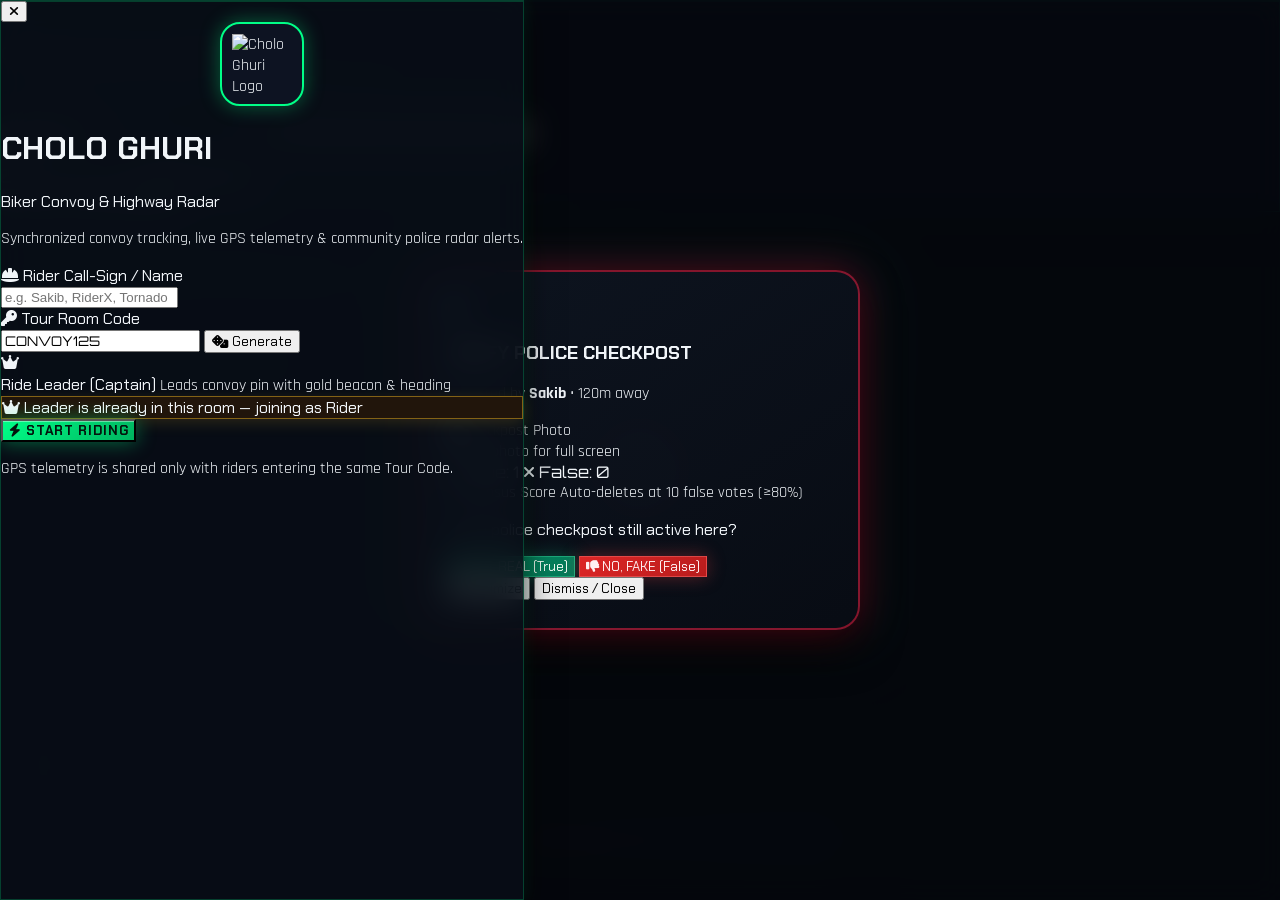
==== index.html @ 36a4e073 "Add files via upload" ====
<!DOCTYPE html>
<html lang="en">
<head>
  <meta charset="UTF-8">
  <meta name="viewport" content="width=device-width, initial-scale=1.0, maximum-scale=1.0, user-scalable=no, viewport-fit=cover">
  <meta name="theme-color" content="#070a0f">
  <meta name="description" content="Cholo Ghuri - Mobile-first biker group tour convoy and real-time highway police radar web application.">
  <title>CHOLO GHURI - Biker Convoy & Highway Radar</title>

  <!-- Tailwind CSS CDN -->
  <script src="https://cdn.tailwindcss.com"></script>
  <script>
    tailwind.config = {
      darkMode: 'class',
      theme: {
        extend: {
          colors: {
            'cyber-dark': '#070a0f',
            'cyber-card': 'rgba(11, 17, 27, 0.85)',
            'neon-green': '#00ff87',
            'neon-orange': '#ff7700',
            'police-blue': '#0077ff',
            'police-red': '#ff1e42'
          },
          fontFamily: {
            hud: ['Orbitron', 'monospace'],
            cyber: ['Chakra Petch', 'Rajdhani', 'sans-serif'],
            sans: ['Rajdhani', 'Inter', 'sans-serif']
          }
        }
      }
    }
  </script>

  <!-- FontAwesome 6 CDN -->
  <link rel="stylesheet" href="https://cdnjs.cloudflare.com/ajax/libs/font-awesome/6.5.1/css/all.min.css" integrity="sha512-DTOQO9RWCH3ppGqcWaEA1BIZOC6xxalwEsw9c2QQeAIftl+Vegovlnee1c9QX4TctnWMn13TZye+giMm8e2LwA==" crossorigin="anonymous" referrerpolicy="no-referrer" />

  <!-- Leaflet CSS -->
  <link rel="stylesheet" href="https://unpkg.com/leaflet@1.9.4/dist/leaflet.css" integrity="sha256-p4NxAoJBhIIN+hmNHrzRCf9tD/miZyoHS5obTRR9BMY=" crossorigin="" />

  <!-- Custom CSS -->
  <link rel="stylesheet" href="style.css">

  <!-- Instant Modal & Drawer Trigger Script (Available immediately upon HTML parse) -->
  <script>
    window.openJoinModal = function() {
      var modal = document.getElementById("onboardingModal");
      if (modal) {
        modal.classList.remove("hidden", "opacity-0", "pointer-events-none");
        modal.style.removeProperty("display");
        modal.style.removeProperty("opacity");
        modal.style.removeProperty("pointer-events");
        modal.style.display = "flex";
        modal.style.zIndex = "99999";
        modal.style.opacity = "1";
        modal.style.pointerEvents = "auto";
      }
      var roomCodeInput = document.getElementById("roomCodeInput");
      if (roomCodeInput && roomCodeInput.value && typeof window.checkRoomLeaderStatus === "function") {
        window.checkRoomLeaderStatus(roomCodeInput.value);
      }
    };
    window.closeJoinModal = function() {
      var modal = document.getElementById("onboardingModal");
      if (modal) {
        modal.classList.add("hidden", "opacity-0", "pointer-events-none");
        if (typeof modal.style.removeProperty === "function") {
          modal.style.removeProperty("display");
          modal.style.removeProperty("opacity");
          modal.style.removeProperty("pointer-events");
        }
        modal.style.display = "none";
        modal.style.opacity = "0";
        modal.style.pointerEvents = "none";
        modal.style.visibility = "hidden";
        modal.setAttribute("aria-hidden", "true");
      }
    };
    window.submitOnboarding = function(event) {
      if (event) {
        if (typeof event.preventDefault === "function") event.preventDefault();
        if (typeof event.stopPropagation === "function") event.stopPropagation();
      }
      var riderNameInput = document.getElementById("riderNameInput");
      var roomCodeInput = document.getElementById("roomCodeInput");
      var isLeaderCheckbox = document.getElementById("isLeaderCheckbox");

      var name = riderNameInput ? riderNameInput.value.trim() : "";
      if (!name) {
        name = "Rider_" + Math.floor(100 + Math.random() * 900);
        if (riderNameInput) riderNameInput.value = name;
      }
      var code = roomCodeInput ? roomCodeInput.value.trim().toUpperCase() : "";
      if (!code || code === "----") {
        code = "DHAKA" + Math.floor(100 + Math.random() * 900);
        if (roomCodeInput) roomCodeInput.value = code;
      }
      var isLeader = isLeaderCheckbox ? Boolean(isLeaderCheckbox.checked) : false;

      try {
        var session = {
          riderId: "rider_" + Date.now(),
          riderName: name,
          roomCode: code,
          isLeader: isLeader
        };
        sessionStorage.setItem("cholo_ghuri_session", JSON.stringify(session));
      } catch (e) {}

      window.closeJoinModal();

      var activeRoomCode = document.getElementById("activeRoomCode");
      if (activeRoomCode) activeRoomCode.textContent = code;

      if (typeof window.map !== "undefined" && window.map) {
        window.map.invalidateSize();
      }
    };
    window.closeSimDevPanel = function(e) {
      if (e && e.stopPropagation) e.stopPropagation();
    };

    window.toggleSimDevPanel = function(e) {
      if (e && e.stopPropagation) e.stopPropagation();
    };

    window.openGroupDrawer = function() {
      try {
        var drawer = document.getElementById("convoyDrawer") || 
                     document.getElementById("groupDrawer") || 
                     document.getElementById("ridersDrawer");
        if (!drawer) return;
        drawer.classList.remove("hidden", "-translate-x-full", "pointer-events-none");
        drawer.classList.add("translate-x-0", "open");
        drawer.style.display = "flex";
        drawer.style.transform = "translateX(0%)";
        drawer.style.zIndex = "99999";
        drawer.style.opacity = "1";
        drawer.style.pointerEvents = "auto";

        var backdrop = document.getElementById("drawerBackdrop");
        if (backdrop) {
          backdrop.classList.remove("hidden", "pointer-events-none");
          backdrop.classList.add("active", "open");
          backdrop.style.setProperty("display", "block", "important");
          backdrop.style.setProperty("opacity", "1", "important");
          backdrop.style.setProperty("pointer-events", "auto", "important");
        }
        if (typeof evaluateConvoyDistances === "function") evaluateConvoyDistances();
      } catch (e) {
        console.warn("openGroupDrawer notice:", e);
      }
    };

    window.closeGroupDrawer = function() {
      try {
        var drawer = document.getElementById("convoyDrawer") || 
                     document.getElementById("groupDrawer") || 
                     document.getElementById("ridersDrawer");
        if (drawer) {
          drawer.classList.remove("translate-x-0", "open");
          drawer.classList.add("hidden", "-translate-x-full", "pointer-events-none");
          drawer.style.display = "none";
          drawer.style.transform = "translateX(-100%)";
          drawer.style.pointerEvents = "none";
        }
        var backdrop = document.getElementById("drawerBackdrop");
        if (backdrop) {
          backdrop.classList.remove("active", "open");
          backdrop.classList.add("hidden", "pointer-events-none");
          backdrop.style.setProperty("display", "none", "important");
          backdrop.style.setProperty("opacity", "0", "important");
          backdrop.style.setProperty("pointer-events", "none", "important");
        }
      } catch (e) {
        console.warn("closeGroupDrawer notice:", e);
      }
    };

    window.toggleGroupDrawer = function(forceOpen) {
      try {
        var now = Date.now();
        var lastToggle = window._lastGroupDrawerToggleMs || 0;
        if (forceOpen === undefined && (now - lastToggle) < 250) {
          return;
        }
        window._lastGroupDrawerToggleMs = now;

        var drawer = document.getElementById("convoyDrawer") || 
                     document.getElementById("groupDrawer") || 
                     document.getElementById("ridersDrawer");
        if (!drawer) return;

        if (forceOpen === true) {
          window.openGroupDrawer();
          return;
        }
        if (forceOpen === false) {
          window.closeGroupDrawer();
          return;
        }

        // Drawer toggle logic conforming to exact requirements
        drawer.classList.remove("hidden", "-translate-x-full", "pointer-events-none");
        drawer.style.display = "flex";
        drawer.style.transform = "translateX(0%)";
        drawer.style.zIndex = "99999";
        drawer.style.opacity = "1";
        drawer.style.pointerEvents = "auto";
        var isNowOpen = drawer.classList.toggle("translate-x-0");

        if (isNowOpen) {
          drawer.classList.add("open");
          var backdrop = document.getElementById("drawerBackdrop");
          if (backdrop) {
            backdrop.classList.remove("hidden", "pointer-events-none");
            backdrop.classList.add("active", "open");
            backdrop.style.setProperty("display", "block", "important");
            backdrop.style.setProperty("opacity", "1", "important");
            backdrop.style.setProperty("pointer-events", "auto", "important");
          }
          if (typeof evaluateConvoyDistances === "function") evaluateConvoyDistances();
        } else {
          window.closeGroupDrawer();
        }
      } catch (e) {
        console.warn("toggleGroupDrawer notice:", e);
      }
    };
    window.toggleRidersDrawer = window.toggleGroupDrawer;

    // Universal Touch & Click Event Binding for mobile phones and desktop
    function setupGroupButtonTriggers() {
      var groupBtns = document.querySelectorAll('#topRidersCountBtn, .group-trigger-btn');
      groupBtns.forEach(function(btn) {
        if (!btn) return;
        btn.style.pointerEvents = 'auto';
        btn.addEventListener('click', function(e) {
          e.stopPropagation();
          if (typeof window.toggleGroupDrawer === 'function') window.toggleGroupDrawer();
        });
        btn.addEventListener('touchend', function(e) {
          e.stopPropagation();
          e.preventDefault();
          if (typeof window.toggleGroupDrawer === 'function') window.toggleGroupDrawer();
        }, { passive: false });
      });
    }

    if (document.readyState === 'loading') {
      document.addEventListener('DOMContentLoaded', setupGroupButtonTriggers);
    } else {
      setupGroupButtonTriggers();
    }
  </script>
</head>
<body class="bg-cyber-dark text-slate-100 flex flex-col h-screen w-screen overflow-hidden select-none">

  <!-- ==================== LEAFLET MAP CONTAINER ==================== -->
  <div id="map" style="position: fixed; top: 0; left: 0; width: 100vw; height: 100vh; z-index: 1;" class="fixed inset-0 z-[1] w-screen h-screen"></div>

  <!-- ==================== FLOATING MINIMIZED ALERT DOCK ==================== -->
  <div id="miniAlertDock" class="mini-alert-dock" aria-label="Active floating alerts"></div>


  <!-- ==================== TOP FLOATING HUD BAR ==================== -->
  <header class="hud-top-bar fixed top-0 left-0 right-0 z-[10000] p-1.5 sm:p-3 pointer-events-none w-full max-w-full overflow-x-hidden" style="pointer-events: none !important; z-index: 10000 !important;">
    <div class="hud-top-container max-w-7xl mx-auto flex flex-col gap-1.5 sm:gap-2.5 w-full pointer-events-none" style="pointer-events: none !important;">
      
      <!-- Row 1: Left (Brand, Room, Join, Share, Sync Dot) & Right (Speed Limit & Speedometer) -->
      <div class="hud-row-1 flex items-center justify-between gap-1.5 sm:gap-3 w-full pointer-events-auto" style="pointer-events: auto !important; position: relative; z-index: 10005;">
        
        <!-- Left: Logo Badge, Room Code, Join Button, Share, DB Sync Dot -->
        <div class="glass-panel-neon rounded-xl sm:rounded-2xl p-1.5 sm:px-3 sm:py-2 flex items-center gap-1.5 sm:gap-2.5 pointer-events-auto shadow-2xl flex-shrink min-w-0">
          <div class="w-7 h-7 sm:w-9 sm:h-9 rounded-lg sm:rounded-xl bg-slate-900 border border-[#00ff87] flex items-center justify-center shadow-[0_0_12px_rgba(0,255,135,0.35)] flex-shrink-0 overflow-hidden p-0.5" title="Cholo Ghuri">
            <img src="logo.png" alt="Cholo Ghuri" class="w-full h-full object-contain block" />
          </div>
          <div class="flex flex-col min-w-0">
            <div class="flex items-center gap-1">
              <span class="font-cyber font-bold tracking-wider text-[11px] sm:text-sm text-slate-100 truncate">CHOLO GHURI</span>
              <span id="captainBadge" class="hidden px-1 py-0.2 text-[8px] sm:text-[9px] font-bold rounded bg-amber-500/20 text-amber-300 border border-amber-500/40 whitespace-nowrap">
                <i class="fa-solid fa-crown text-[7px] mr-0.5"></i>CAPTAIN
              </span>
            </div>
            <div class="flex items-center gap-1 sm:gap-1.5 text-[10px] sm:text-xs">
              <button id="roomCodeBadgeBtn" title="Click to copy tour room code" class="font-hud font-bold text-neon-green tracking-wider hover:underline flex items-center gap-0.5 cursor-pointer">
                <span id="activeRoomCode">----</span>
                <i class="fa-regular fa-copy text-[8px] sm:text-[9px] text-slate-400"></i>
              </button>
              <button id="topJoinRoomBtn" onclick="window.openJoinModal()" title="Join Convoy or Change Room" class="px-1.5 sm:px-2 py-0.5 rounded bg-emerald-500/20 hover:bg-emerald-500/40 text-neon-green border border-emerald-500/60 text-[9px] sm:text-[11px] font-cyber font-bold tracking-wider uppercase transition-all flex items-center gap-0.5 cursor-pointer pointer-events-auto whitespace-nowrap">
                <i class="fa-solid fa-plus text-[8px]"></i>
                <span>JOIN</span>
              </button>
              <button id="topShareRoomBtn" onclick="window.copyInviteLink && window.copyInviteLink()" title="Copy Tour Invite Link" class="px-1.5 py-0.5 rounded bg-slate-800 hover:bg-slate-700 text-cyan-400 border border-slate-600 hover:border-cyan-400 text-[9px] sm:text-[10px] font-cyber font-bold flex items-center gap-1 cursor-pointer pointer-events-auto transition-colors whitespace-nowrap">
                <i class="fa-solid fa-share-nodes text-[8px]"></i>
                <span class="hidden sm:inline">INVITE</span>
              </button>
              <!-- DB Sync Status Dot -->
              <span id="dbSyncStatusWrapper" class="flex items-center gap-1 pl-0.5" title="DB Sync: Connected">
                <span id="dbSyncDot" class="w-2 h-2 rounded-full bg-emerald-400 shadow-[0_0_8px_rgba(0,255,136,0.85)] transition-all duration-300"></span>
              </span>
            </div>
          </div>
        </div>

        <!-- Right: Traffic Speed Limit Sign, Digital Speedometer & Top-Right Group Badge -->
        <div class="flex items-center gap-1.5 sm:gap-2.5">
          <div class="glass-panel rounded-xl sm:rounded-2xl p-1 sm:px-3 sm:py-1.5 flex items-center gap-1.5 sm:gap-3 pointer-events-auto border border-slate-700/60 shadow-2xl flex-shrink-0">
            <!-- Circular Traffic Speed Limit Sign -->
            <div class="flex flex-col items-center">
              <div id="speedLimitSign" class="speed-limit-sign" title="Highway Speed Limit">
                <span id="speedLimitVal" class="speed-limit-number">80</span>
                <span class="speed-limit-unit">LIMIT</span>
              </div>
            </div>

            <!-- Digital Speedometer -->
            <div class="flex flex-col items-end pr-0.5 sm:pr-1">
              <div class="flex items-baseline gap-0.5">
                <span id="liveSpeedDisplay" class="font-hud font-black text-xl sm:text-3xl text-neon-green speedo-glow leading-none">00</span>
                <span class="font-cyber font-bold text-[8px] sm:text-xs text-slate-400">KM/H</span>
              </div>
              <span id="speedStatusLabel" class="text-[8px] sm:text-[9px] font-semibold text-emerald-400 uppercase tracking-wider">Cruising</span>
            </div>
          </div>

          <!-- Top-Right Group Badge Button (Removed/Hidden to avoid duplicates) -->
          <button id="topRightGroupBtn" class="hidden" style="display: none !important; pointer-events: none !important;" aria-hidden="true" tabindex="-1">
            <span id="topRightRidersCount">1</span>
          </button>
        </div>

      </div>

      <!-- Row 2: Full-width slim bar showing Current Road Name badge and GROUP (X) riders button side by side -->
      <div class="hud-row-2 flex items-center justify-between gap-1.5 sm:gap-3 w-full pointer-events-auto" style="pointer-events: auto !important; position: relative; z-index: 10005;">
        <!-- Current Road Name Banner (clean flex layout, no pills inside) -->
        <div id="currentRoadBanner" class="glass-panel road-banner-glow rounded-xl sm:rounded-2xl px-2.5 py-1.5 sm:px-4 sm:py-2 flex items-center gap-2 sm:gap-3 border border-emerald-500/20 shadow-2xl flex-1 min-w-0">
          <div class="w-6 h-6 sm:w-7 sm:h-7 rounded-lg bg-emerald-500/10 border border-emerald-500/30 flex items-center justify-center text-neon-green flex-shrink-0">
            <i id="compassIcon" class="fa-solid fa-location-arrow text-[10px] sm:text-xs transition-transform duration-300"></i>
          </div>
          <div class="flex flex-col min-w-0 text-left flex-1">
            <span class="text-[7.5px] sm:text-[8.5px] uppercase tracking-widest text-emerald-400/80 font-bold leading-tight">CURRENT ROAD</span>
            <div id="currentRoadName" class="hud-road-text font-cyber font-bold text-xs sm:text-sm text-slate-100 truncate" title="Dhaka - Mawa Expressway (N8)">
              Dhaka - Mawa Expressway (N8)
            </div>
          </div>
        </div>

        <!-- Tour Planner Button -->
        <button id="openTourPlannerBtn" onclick="window.openTourPlanner && window.openTourPlanner()" title="Group Tour & Multi-Stop Waypoint Planner" class="glass-panel-neon hover:border-cyan-400 active:scale-95 rounded-xl sm:rounded-2xl px-2.5 py-1.5 sm:px-3.5 sm:py-2 flex items-center gap-1.5 border border-cyan-500/40 text-slate-200 transition-all shadow-2xl cursor-pointer pointer-events-auto flex-shrink-0 whitespace-nowrap" style="pointer-events: auto !important; position: relative; z-index: 10010; touch-action: manipulation;">
          <span class="text-xs sm:text-sm">🗺️</span>
          <span class="font-cyber font-bold text-[10px] sm:text-xs uppercase tracking-wider text-cyan-300">TOUR</span>
          <span id="activeTourIndicatorDot" class="hidden w-2 h-2 rounded-full bg-cyan-400 animate-pulse"></span>
        </button>

        <!-- Group (X) Riders Drawer Button -->
        <button id="topRidersCountBtn" onclick="window.toggleGroupDrawer && window.toggleGroupDrawer()" title="View Group Riders List & Distances" class="group-trigger-btn glass-panel-neon hover:border-emerald-400 active:scale-95 rounded-xl sm:rounded-2xl px-2.5 py-1.5 sm:px-4 sm:py-2 flex items-center gap-1.5 border border-emerald-500/40 text-slate-200 transition-all shadow-2xl cursor-pointer pointer-events-auto flex-shrink-0 whitespace-nowrap" style="pointer-events: auto !important; position: relative; z-index: 10010; touch-action: manipulation;">
          <span class="radar-beacon w-2 h-2 rounded-full bg-neon-green pointer-events-none"></span>
          <span class="font-cyber font-bold text-[10px] sm:text-xs uppercase tracking-wider pointer-events-none">GROUP (<span id="activeRidersCount" class="pointer-events-none">1</span>)</span>
          <i class="fa-solid fa-chevron-right text-[8px] sm:text-[9px] text-slate-400 pointer-events-none"></i>
        </button>
      </div>

      <!-- Dedicated Sub-Road Alert Section (Directly underneath CURRENT ROAD bar, never overlapping) -->
      <div id="subRoadAlertSection" class="sub-road-alert-section pointer-events-auto">
        <!-- 0. Live Tour Route Progress Strip -->
        <div id="tourProgressStrip" class="sub-road-alert-card tour-progress-card hidden">
          <div class="alert-card-left flex items-center gap-2.5 min-w-0 flex-1">
            <div class="alert-card-icon alert-card-icon-cyan tour-pulsing-icon">
              <i class="fa-solid fa-route text-cyan-400"></i>
            </div>
            <div class="alert-card-text flex flex-col min-w-0 flex-1">
              <div class="flex items-center justify-between gap-2">
                <span id="tourProgressLabel" class="alert-card-label text-cyan-400 font-bold uppercase tracking-wider text-[10px] sm:text-xs truncate">
                  TOUR: DHAKA ➔ BANDARBAN
                </span>
                <span id="tourSubgroupTag" class="text-[9px] px-1.5 py-0.5 rounded bg-cyan-500/20 text-cyan-300 border border-cyan-500/30 font-hud uppercase">
                  ALL RIDERS
                </span>
              </div>
              <!-- Chain breadcrumb -->
              <div id="tourChainBreadcrumb" class="font-cyber font-semibold text-[10.5px] sm:text-xs text-slate-200 truncate mt-0.5">
                Dhaka ➔ 🤝 Cumilla ➔ ⛽ Chattogram ➔ 🏁 Bandarban
              </div>
              <!-- Next stoppage highlight with live distance -->
              <div id="tourNextStopHighlight" class="text-[10px] sm:text-[11px] font-cyber text-emerald-300 font-bold flex items-center gap-1.5 mt-0.5">
                <span class="w-1.5 h-1.5 rounded-full bg-emerald-400 animate-ping"></span>
                <span id="tourNextStopText">NEXT: 🤝 Cumilla (Regroup) • 18.4 km</span>
              </div>
            </div>
          </div>
          <div class="alert-card-actions flex items-center gap-1.5 flex-shrink-0">
            <button id="viewTourNextStopBtn" type="button" class="sub-alert-btn sub-alert-btn-action sub-alert-btn-cyan" title="Pan to Next Tour Stop">
              <i class="fa-solid fa-location-crosshairs text-[10px]"></i>
              <span>VIEW</span>
            </button>
            <button id="openTourPlannerFromStripBtn" type="button" class="sub-alert-btn sub-alert-btn-min" title="Edit Tour Plan">
              <i class="fa-solid fa-map text-[10px]"></i>
            </button>
            <button id="endTourFromStripBtn" type="button" class="sub-alert-btn sub-alert-btn-action sub-alert-btn-rose" title="End & Clear Active Tour">
              <i class="fa-solid fa-trash-can text-[10px]"></i>
              <span>END TOUR</span>
            </button>
            <button id="minimizeTourProgressBtn" type="button" class="sub-alert-btn sub-alert-btn-min" title="Minimize Tour Progress">
              <i class="fa-solid fa-minus text-[10px]"></i>
            </button>
          </div>
        </div>

        <!-- 0.1 Tour Arrival & Proximity Alert Card (Within 1.0 km of Regroup / Refuel) -->
        <div id="tourProximityAlertCard" class="sub-road-alert-card tour-proximity-alert-card hidden">
          <div class="alert-card-left flex items-center gap-2.5 min-w-0 flex-1">
            <div id="tourProximityIconBox" class="alert-card-icon alert-card-icon-amber">
              <span id="tourProximityIcon" class="text-base">🤝</span>
            </div>
            <div class="alert-card-text flex flex-col min-w-0 flex-1">
              <div class="flex items-center gap-2">
                <span id="tourProximityBadge" class="alert-card-label text-amber-400 font-bold uppercase tracking-wider text-[10px] sm:text-xs">
                  REGROUP POINT AHEAD
                </span>
                <span id="tourProximityDistanceBadge" class="text-[9px] px-1.5 py-0.5 rounded bg-amber-500/20 text-amber-300 border border-amber-500/40 font-hud">
                  450m
                </span>
              </div>
              <span id="tourProximityText" class="alert-card-desc font-cyber font-bold text-xs sm:text-sm text-slate-100 truncate">
                🤝 REGROUP POINT: Cumilla (2/3 Riders Arrived)
              </span>
            </div>
          </div>
          <div class="alert-card-actions flex items-center gap-1.5 flex-shrink-0">
            <button id="locateTourStopBtn" type="button" class="sub-alert-btn sub-alert-btn-action sub-alert-btn-amber" title="Locate Waypoint">
              <i class="fa-solid fa-location-crosshairs text-[10px]"></i>
              <span>LOCATE</span>
            </button>
            <button id="markTourStopDoneBtn" type="button" class="sub-alert-btn sub-alert-btn-action sub-alert-btn-emerald" title="Mark Stoppage Reached & Proceed">
              <i class="fa-solid fa-check text-[10px]"></i>
              <span>MARK DONE</span>
            </button>
            <button id="minimizeTourAlertBtn" type="button" class="sub-alert-btn sub-alert-btn-min" title="Minimize Alert to Dock">
              <i class="fa-solid fa-minus text-[10px]"></i>
            </button>
            <button id="dismissTourAlertBtn" type="button" class="sub-alert-btn sub-alert-btn-close" title="Dismiss Proximity Alert">
              <i class="fa-solid fa-xmark text-xs"></i>
            </button>
          </div>
        </div>

        <!-- 1. Convoy Distance Gap Alert Card -->
        <div id="distanceAlertBanner" data-alias="convoyAlertBanner stragglerAlertBanner" class="sub-road-alert-card convoy-alert-card hidden">
          <div class="alert-card-left flex items-center gap-2.5 min-w-0">
            <div class="alert-card-icon alert-card-icon-amber">
              <i class="fa-solid fa-triangle-exclamation"></i>
            </div>
            <div class="alert-card-text flex flex-col min-w-0">
              <span class="alert-card-label text-amber-400 font-bold uppercase tracking-wider">CONVOY GAP ALERT</span>
              <span id="convoyAlertText" class="alert-card-desc font-cyber font-bold text-xs sm:text-sm text-slate-100 truncate">
                ⚠️ Rider • 1.5 km dure ache!
              </span>
            </div>
          </div>
          <div class="alert-card-actions flex items-center gap-1.5 flex-shrink-0">
            <button id="viewStragglerBtn" type="button" class="sub-alert-btn sub-alert-btn-action sub-alert-btn-amber" title="Locate Straggler Rider">
              <i class="fa-solid fa-location-crosshairs text-[10px]"></i>
              <span>LOCATE</span>
            </button>
            <button id="minimizeConvoyAlertBtn" type="button" class="sub-alert-btn sub-alert-btn-min" title="Minimize Alert to Dock">
              <i class="fa-solid fa-minus text-[10px]"></i>
            </button>
            <button id="dismissConvoyAlertBtn" type="button" class="sub-alert-btn sub-alert-btn-close" title="Permanently Dismiss Alert">
              <i class="fa-solid fa-xmark text-xs"></i>
            </button>
          </div>
        </div>

        <!-- 2. Police Checkpost Alert Card -->
        <div id="radarAlertBanner" data-alias="approachingPoliceBanner policeAlertBanner" class="sub-road-alert-card police-alert-card hidden">
          <div class="alert-card-left flex items-center gap-2.5 min-w-0">
            <div class="alert-card-icon alert-card-icon-rose">
              <i class="fa-solid fa-shield-halved"></i>
            </div>
            <div class="alert-card-text flex flex-col min-w-0">
              <span class="alert-card-label text-rose-400 font-bold uppercase tracking-wider">POLICE RADAR ALERT</span>
              <span id="approachingPoliceText" class="alert-card-desc font-cyber font-bold text-xs sm:text-sm text-slate-100 truncate">
                🛡️ Police Checkpost • 850m samne (by Sakib)
              </span>
            </div>
          </div>
          <div class="alert-card-actions flex items-center gap-1.5 flex-shrink-0">
            <button id="verifyApproachingBtn" type="button" class="sub-alert-btn sub-alert-btn-action sub-alert-btn-rose" title="Verify Police Checkpost">
              <i class="fa-solid fa-circle-check text-[10px]"></i>
              <span>VERIFY</span>
            </button>
            <button id="minimizeApproachingBtn" type="button" class="sub-alert-btn sub-alert-btn-min" title="Minimize Alert to Dock">
              <i class="fa-solid fa-minus text-[10px]"></i>
            </button>
            <button id="dismissApproachingBtn" type="button" class="sub-alert-btn sub-alert-btn-close" title="Permanently Dismiss Alert">
              <i class="fa-solid fa-xmark text-xs"></i>
            </button>
          </div>
        </div>

        <!-- 3. Speed Limit / Road Alert Card -->
        <div id="roadTransitionPopup" class="sub-road-alert-card road-alert-card hidden">
          <div class="alert-card-left flex items-center gap-2.5 min-w-0">
            <div class="alert-card-icon alert-card-icon-cyan">
              <i class="fa-solid fa-road"></i>
            </div>
            <div class="alert-card-text flex flex-col min-w-0">
              <span class="alert-card-label text-cyan-400 font-bold uppercase tracking-wider">SPEED / ROAD ALERT</span>
              <span id="roadTransitionAlertText" class="alert-card-desc font-cyber font-bold text-xs sm:text-sm text-slate-100 truncate">
                🛣️ Dhaka - Mawa Expressway (N8) • Speed Limit 80 KM/H
              </span>
            </div>
          </div>
          <div class="alert-card-actions flex items-center gap-1.5 flex-shrink-0">
            <button id="viewRoadDetailsBtn" type="button" class="sub-alert-btn sub-alert-btn-action sub-alert-btn-cyan" title="View Road Details Modal">
              <i class="fa-solid fa-circle-info text-[10px]"></i>
              <span>DETAILS</span>
            </button>
            <button id="minimizeRoadAlertBtn" type="button" class="sub-alert-btn sub-alert-btn-min" title="Minimize Alert to Dock">
              <i class="fa-solid fa-minus text-[10px]"></i>
            </button>
            <button id="dismissRoadAlertBtn" type="button" class="sub-alert-btn sub-alert-btn-close" title="Permanently Dismiss Alert">
              <i class="fa-solid fa-xmark text-xs"></i>
            </button>
          </div>
        </div>

        <!-- 4. PTT Active Radio / Walkie-Talkie Status Card -->
        <div id="pttRadioBanner" class="sub-road-alert-card ptt-alert-card hidden">
          <div class="alert-card-left flex items-center gap-2.5 min-w-0">
            <div id="pttAlertCardIcon" class="alert-card-icon alert-card-icon-emerald">
              <i class="fa-solid fa-walkie-talkie"></i>
            </div>
            <div class="alert-card-text flex flex-col min-w-0">
              <span class="alert-card-label text-emerald-400 font-bold uppercase tracking-wider">WALKIE-TALKIE RADIO</span>
              <div class="flex items-center gap-2 min-w-0">
                <div class="ptt-audio-wave inline-flex flex-shrink-0" aria-hidden="true">
                  <span class="wave-bar"></span>
                  <span class="wave-bar"></span>
                  <span class="wave-bar"></span>
                  <span class="wave-bar"></span>
                </div>
                <span id="pttRadioBannerText" class="alert-card-desc font-cyber font-bold text-xs sm:text-sm text-slate-100 truncate">
                  📻 Rider transmitting...
                </span>
              </div>
            </div>
          </div>
          <div class="alert-card-actions flex items-center gap-1.5 flex-shrink-0">
            <button id="dismissPttRadioBtn" type="button" class="sub-alert-btn sub-alert-btn-close" title="Dismiss Radio Status">
              <i class="fa-solid fa-xmark text-xs"></i>
            </button>
          </div>
        </div>

        <!-- 5. Universal Toast / Notification Card (LOCATING RIDER, System Toast, etc.) -->
        <div id="radarToast" data-alias="systemToastAlert locatingRiderPopup" class="sub-road-alert-card toast-alert-card hidden">
          <div class="alert-card-left flex items-center gap-2.5 min-w-0">
            <div id="toastIconBox" class="alert-card-icon alert-card-icon-sky">
              <i id="toastIcon" class="fa-solid fa-crosshairs text-sky-400"></i>
            </div>
            <div class="alert-card-text flex flex-col min-w-0">
              <span id="toastTitle" class="alert-card-label text-sky-400 font-bold uppercase tracking-wider truncate">LOCATING RIDER</span>
              <span id="toastBody" class="alert-card-desc font-cyber font-bold text-xs sm:text-sm text-slate-100 truncate">
                Focused on Rider_471
              </span>
            </div>
          </div>
          <div class="alert-card-actions flex items-center gap-1.5 flex-shrink-0">
            <button id="dismissToastBtn" type="button" class="sub-alert-btn sub-alert-btn-close" title="Close Notification">
              <i class="fa-solid fa-xmark text-xs"></i>
            </button>
          </div>
        </div>
      </div>

    </div>
  </header>

  <!-- ==================== SCREEN BORDER OVERSPEED FLASH ==================== -->
  <div id="overspeedBorderAlert" class="opacity-0"></div>

  <!-- ==================== LEFT FLOATING RIDERS BUTTON (Removed to avoid duplicate) ==================== -->
  <button id="openRidersDrawerBtn" class="hidden" style="display: none !important; pointer-events: none !important;" aria-hidden="true" tabindex="-1">
    <span id="drawerRidersCountBadge">1</span>
  </button>

  <!-- ==================== MOBILE DRAWER BACKDROP OVERLAY ==================== -->
  <div id="drawerBackdrop" class="hidden fixed inset-0 z-[99990] bg-black/65 backdrop-blur-sm transition-opacity duration-300" onclick="window.closeGroupDrawer ? window.closeGroupDrawer() : (window.toggleGroupDrawer && window.toggleGroupDrawer(false))" style="display: none !important; opacity: 0; pointer-events: none;"></div>

  <!-- ==================== LEFT COLLAPSIBLE GROUP RIDERS DRAWER ==================== -->
  <aside id="convoyDrawer" data-group-drawer="true" data-alias="ridersDrawer groupDrawer" class="hidden -translate-x-full glass-panel-neon flex flex-col border-r border-emerald-500/30 shadow-[0_0_50px_rgba(0,0,0,0.95)]" style="display: none; transform: translateX(-100%); pointer-events: none;">
    <!-- Drawer Header -->
    <div class="p-3.5 sm:p-4 border-b border-emerald-500/20 flex flex-col gap-2.5">
      <div class="flex items-center justify-between">
        <div class="flex items-center gap-2.5">
          <div class="w-8 h-8 rounded-lg bg-emerald-500/10 border border-emerald-500/30 flex items-center justify-center text-neon-green">
            <i class="fa-solid fa-users-viewfinder text-sm"></i>
          </div>
          <div>
            <h3 class="font-cyber font-black text-sm text-slate-100 tracking-wider uppercase">CONVOY SQUAD</h3>
            <span class="text-[10px] font-hud text-neon-green font-bold tracking-widest" id="drawerRoomCode">ROOM: ----</span>
          </div>
        </div>
        <button id="closeRidersDrawerBtn" onclick="window.closeGroupDrawer ? window.closeGroupDrawer() : (window.toggleGroupDrawer && window.toggleGroupDrawer(false))" title="Close Riders Drawer" class="w-8 h-8 rounded-lg bg-slate-800 hover:bg-slate-700 active:scale-95 text-slate-300 hover:text-white flex items-center justify-center text-xs cursor-pointer border border-slate-700 transition-all">
          <i class="fa-solid fa-xmark"></i>
        </button>
      </div>

      <!-- Quick + Invite Friend Button -->
      <button onclick="window.copyInviteLink && window.copyInviteLink()" title="Copy Tour Invite Link to Share" class="w-full py-2 px-3 rounded-xl bg-emerald-500/20 hover:bg-emerald-500/30 active:scale-95 border border-emerald-500/50 text-neon-green font-cyber font-bold text-xs uppercase tracking-wider flex items-center justify-center gap-2 transition-all shadow-md cursor-pointer">
        <i class="fa-solid fa-user-plus text-xs"></i>
        <span>+ Invite Friend</span>
      </button>
    </div>

    <!-- Convoy Leader Status Banner -->
    <div class="px-4 py-2 bg-black/40 border-b border-slate-800 flex items-center justify-between text-xs">
      <div class="flex items-center gap-1.5 text-amber-400 font-cyber font-bold">
        <i class="fa-solid fa-crown text-xs"></i>
        <span id="drawerLeaderName">Leader: Searching...</span>
      </div>
      <span class="text-[10px] text-slate-400">Max Gap: <strong class="text-rose-400">1.5 km</strong></span>
    </div>

    <!-- Connected Riders Subheader -->
    <div class="px-4 pt-2.5 pb-1 flex items-center justify-between text-[10px] font-cyber font-bold tracking-wider text-slate-400 uppercase">
      <span>CONNECTED RIDERS</span>
      <span class="text-neon-green flex items-center gap-1 text-[9px] font-medium lowercase">
        <i class="fa-solid fa-location-crosshairs text-[9px]"></i> tap to locate
      </span>
    </div>

    <!-- Scrollable Riders List -->
    <div id="ridersListContainer" class="flex-1 overflow-y-auto p-3 space-y-2.5">
      <!-- Dynamic Rider Cards inserted via JS -->
      <div class="text-center text-xs text-slate-500 py-6">Loading convoy telemetry...</div>
    </div>

    <!-- Drawer Footer -->
    <div class="p-3 border-t border-slate-800 bg-black/60 flex items-center justify-between text-[11px] text-slate-400">
      <span>Auto-sync via Supabase</span>
      <span class="flex items-center gap-1 text-emerald-400">
        <span class="w-2 h-2 rounded-full bg-emerald-500 animate-ping"></span> Live
      </span>
    </div>
  </aside>

  <!-- ==================== ROAD TRANSITION POPUP MODAL ==================== -->
  <div id="roadTransitionModal" class="road-change-modal hidden opacity-0 pointer-events-none">
    <div class="road-change-card">
      <div class="inline-flex items-center gap-2 px-3 py-1 rounded-full bg-emerald-500/20 border border-emerald-400 text-neon-green text-xs font-cyber font-bold uppercase mb-2">
        <i class="fa-solid fa-road"></i> NEW ROAD ENTERED
      </div>
      <h2 id="popupRoadName" class="font-cyber font-black text-2xl sm:text-3xl text-white my-2 tracking-wide leading-tight">
        Dhaka - Mawa Expressway (N8)
      </h2>
      <div id="popupRoadType" class="text-xs text-slate-400 font-semibold uppercase tracking-wider mb-2">
        Expressway / Trunk Highway
      </div>

      <!-- Giant Circular Speed Limit Sign -->
      <div class="giant-speed-sign">
        <span id="popupSpeedLimit" class="giant-speed-num">80</span>
        <span class="giant-speed-unit">LIMIT KM/H</span>
      </div>

      <p id="popupVoiceSubtext" class="text-xs text-emerald-300 font-bold mt-2 flex items-center justify-center gap-1.5">
        <i class="fa-solid fa-volume-high"></i>
        <span id="popupVoiceMsg">Announced: Speed limit updated!</span>
      </p>

      <div class="mt-4 flex items-center justify-center gap-2.5">
        <button id="minimizeRoadPopupBtn" type="button" class="px-5 py-2.5 rounded-xl text-xs font-cyber font-bold uppercase bg-slate-800/90 hover:bg-slate-700 text-cyan-300 border border-cyan-500/40 shadow-lg cursor-pointer flex items-center gap-1.5 transition-all">
          <i class="fa-solid fa-compress text-[11px]"></i> MINIMIZE
        </button>
        <button id="dismissRoadPopupBtn" type="button" class="neon-btn-green px-6 py-2.5 rounded-xl text-xs font-cyber font-bold uppercase shadow-lg cursor-pointer">
          DISMISS / CONFIRM
        </button>
      </div>

      <!-- 5-second countdown progress bar -->
      <div id="roadProgressBar" class="road-progress-bar"></div>
    </div>
  </div>


  <!-- ==================== PUSH-TO-TALK (PTT) WALKIE-TALKIE DOCK ==================== -->
  <div id="pttWalkieDock" class="ptt-walkie-dock" style="position: fixed; left: 12px; bottom: 96px; z-index: 9500; display: flex; flex-direction: column; align-items: center; gap: 8px;" aria-label="Walkie-Talkie Voice Communicator">
    <!-- Speaker Mute/Unmute Toggle Button -->
    <button id="pttMuteSpeakerBtn" type="button" class="ptt-speaker-btn" title="Mute/Unmute Incoming Radio Audio" aria-label="Mute or Unmute Walkie-Talkie Audio">
      <span id="pttSpeakerIcon" class="ptt-speaker-icon">🔊</span>
    </button>

    <!-- Main Glove-Friendly PTT Button -->
    <button id="pttTalkBtn" type="button" class="ptt-talk-btn" title="Push To Talk (Tap or Hold to Talk)" aria-label="Push To Talk Voice Communicator">
      <div class="ptt-talk-content">
        <i class="fa-solid fa-walkie-talkie ptt-talk-icon" id="pttTalkIcon"></i>
        <span id="pttTalkLabel" class="ptt-talk-label">PTT</span>
        <span id="pttCountdownBadge" class="ptt-countdown-badge hidden">10s</span>
      </div>
      <div class="ptt-pulse-ring"></div>
    </button>
  </div>

  <!-- ==================== BOTTOM GLOVE-FRIENDLY HUD CONTROL BAR ==================== -->
  <div id="bottomControlBar" class="hud-bottom-bar">
    
    <!-- Left Glove Button: Recenter Map -->
    <button id="recenterBtn" onclick="window.recenterCamera && window.recenterCamera()" title="Recenter Camera on Rider" class="glove-btn glass-panel hover:glass-panel-neon active:scale-95 rounded-xl sm:rounded-2xl px-2.5 sm:px-4 py-2 sm:py-3 flex items-center justify-center gap-1 sm:gap-2 border border-slate-700/80 hover:border-emerald-500/60 transition-all shadow-xl cursor-pointer pointer-events-auto flex-initial">
      <div class="w-7 h-7 sm:w-8 sm:h-8 rounded-lg sm:rounded-xl bg-slate-800/80 border border-slate-700 flex items-center justify-center text-neon-green text-xs sm:text-sm flex-shrink-0">
        <i id="lockTargetIcon" class="fa-solid fa-crosshairs"></i>
      </div>
      <div class="hidden sm:flex flex-col text-left">
        <span class="font-cyber font-bold text-xs uppercase text-slate-200">Recenter</span>
        <span class="text-[10px] text-slate-400 font-medium">GPS Lock</span>
      </div>
    </button>

    <!-- Center Massive Glove Button: Report Police Checkpost -->
    <button id="reportPoliceBtn" onclick="window.openReportPoliceModal && window.openReportPoliceModal()" title="Report Police Checkpost to Convoy" class="police-btn glove-btn active:scale-95 rounded-xl sm:rounded-3xl px-3 sm:px-6 py-2 sm:py-3.5 flex items-center justify-center gap-2 sm:gap-2.5 transition-all shadow-2xl cursor-pointer pointer-events-auto flex-1 min-w-0">
      <div class="w-7 h-7 sm:w-9 sm:h-9 rounded-lg sm:rounded-xl bg-slate-950/80 border border-red-500/40 flex items-center justify-center text-red-500 text-sm sm:text-base shadow-inner flex-shrink-0">
        <i class="fa-solid fa-shield-halved animate-pulse"></i>
      </div>
      <div class="flex flex-col text-left min-w-0">
        <span class="font-cyber font-black text-[11px] sm:text-xs tracking-wider uppercase text-white drop-shadow whitespace-nowrap">
          REPORT POLICE CHECKPOST
        </span>
        <span class="text-[8px] sm:text-[9px] text-cyan-300 font-semibold tracking-wide hidden sm:block whitespace-nowrap">
          Broadcast Radar Alert
        </span>
      </div>
    </button>

    <!-- Leave Tour Button -->
    <button id="leaveTourBtn" data-id="exitRoomBtn" onclick="window.leaveActiveTour && window.leaveActiveTour()" title="Leave Active Convoy Room" class="glove-btn glass-panel hover:bg-red-950/40 active:scale-95 rounded-xl sm:rounded-2xl px-2.5 sm:px-3.5 py-2 sm:py-3 flex items-center justify-center gap-1 border border-slate-700/80 hover:border-red-500/50 transition-all shadow-xl text-slate-300 hover:text-red-400 cursor-pointer pointer-events-auto flex-initial">
      <i class="fa-solid fa-arrow-right-from-bracket text-xs sm:text-sm"></i>
      <span class="hidden sm:inline font-cyber font-bold text-xs">EXIT</span>
    </button>
  </div>

  <!-- ==================== ONBOARDING GLASSMORPHISM MODAL ==================== -->
  <div id="onboardingModal" style="position: fixed; inset: 0; z-index: 99999;" class="fixed inset-0 z-[99999] flex items-center justify-center p-3 sm:p-6 bg-slate-950/85 backdrop-blur-xl transition-all duration-300">
    <div class="glass-panel-neon w-full max-w-md rounded-3xl p-6 sm:p-8 border border-emerald-500/30 shadow-[0_0_50px_rgba(0,0,0,0.9)] relative overflow-hidden">
      
      <!-- Close / Dismiss Modal Button -->
      <button type="button" id="closeOnboardingModalBtn" onclick="window.closeJoinModal()" title="Close Modal" class="absolute top-4 right-4 w-8 h-8 rounded-full bg-slate-800/80 hover:bg-slate-700 text-slate-400 hover:text-white flex items-center justify-center transition-colors z-10 cursor-pointer">
        <i class="fa-solid fa-xmark text-sm"></i>
      </button>
      
      <!-- Ambient Glow Behind Modal -->
      <div class="absolute -top-24 -left-24 w-48 h-48 bg-emerald-500/20 rounded-full blur-3xl pointer-events-none"></div>
      <div class="absolute -bottom-24 -right-24 w-48 h-48 bg-orange-500/15 rounded-full blur-3xl pointer-events-none"></div>

      <!-- Header & Branding -->
      <div class="text-center mb-6 relative">
        <div class="cholo-ghuri-brand-logo">
          <img src="logo.png" alt="Cholo Ghuri Logo" class="brand-logo-img" />
        </div>
        <h1 class="font-cyber font-black text-2xl sm:text-3xl tracking-wider text-slate-100 flex items-center justify-center gap-2">
          CHOLO GHURI
        </h1>
        <p class="font-cyber font-bold text-xs sm:text-sm text-neon-green tracking-widest uppercase mt-0.5">
          Biker Convoy & Highway Radar
        </p>
        <p class="text-xs text-slate-400 mt-1 max-w-xs mx-auto">
          Synchronized convoy tracking, live GPS telemetry & community police radar alerts.
        </p>
      </div>

      <!-- Form Inputs -->
      <form id="onboardingForm" onsubmit="window.submitOnboarding(event); return false;" class="space-y-4">
        
        <!-- Input 1: Rider Name -->
        <div>
          <label for="riderNameInput" class="block font-cyber font-bold text-xs text-slate-300 uppercase tracking-wider mb-1.5">
            <i class="fa-solid fa-helmet-safety text-neon-green mr-1"></i> Rider Call-Sign / Name
          </label>
          <div class="relative">
            <input 
              type="text" 
              id="riderNameInput" 
              value=""
              placeholder="e.g. Sakib, RiderX, Tornado" 
              maxlength="20"
              autocomplete="off"
              autocorrect="off"
              autocapitalize="off"
              spellcheck="false"
              class="w-full bg-slate-900/90 border border-slate-700 focus:border-neon-green rounded-xl px-4 py-3 text-sm text-slate-100 placeholder-slate-500 outline-none transition-colors font-medium shadow-inner"
            >
          </div>
        </div>

        <!-- Input 2: Tour Room Code + Generate Code Button -->
        <div>
          <label for="roomCodeInput" class="block font-cyber font-bold text-xs text-slate-300 uppercase tracking-wider mb-1.5">
            <i class="fa-solid fa-key text-neon-green mr-1"></i> Tour Room Code
          </label>
          <div class="flex gap-2">
            <input 
              type="text" 
              id="roomCodeInput" 
              placeholder="e.g. DHAKA101" 
              maxlength="16"
              autocomplete="off"
              class="flex-1 uppercase bg-slate-900/90 border border-slate-700 focus:border-neon-green rounded-xl px-4 py-3 text-sm font-hud font-bold tracking-widest text-neon-green placeholder-slate-600 outline-none transition-colors shadow-inner"
            >
            <button 
              type="button" 
              id="generateCodeBtn" 
              title="Generate a Random Tour Code"
              class="px-3.5 py-3 rounded-xl bg-slate-800 hover:bg-slate-700 active:scale-95 border border-slate-600 hover:border-emerald-400 text-slate-200 transition-all flex items-center justify-center gap-1.5 text-xs font-cyber font-bold whitespace-nowrap shadow-md"
            >
              <i class="fa-solid fa-dice text-neon-green text-sm"></i>
              <span>Generate</span>
            </button>
          </div>
        </div>

        <!-- Toggle: I am Ride Leader (Captain) -->
        <div id="leaderToggleContainer" class="bg-slate-900/80 border border-slate-800 rounded-xl p-3 flex items-center justify-between transition-all duration-200">
          <div class="flex items-center gap-2.5">
            <div class="w-8 h-8 rounded-lg bg-amber-500/10 border border-amber-500/30 flex items-center justify-center text-amber-400">
              <i class="fa-solid fa-crown text-sm"></i>
            </div>
            <div>
              <span class="block font-cyber font-bold text-xs text-slate-200">Ride Leader (Captain)</span>
              <span class="block text-[10px] text-slate-400">Leads convoy pin with gold beacon & heading</span>
            </div>
          </div>
          <label class="relative inline-flex items-center cursor-pointer">
            <input type="checkbox" id="isLeaderCheckbox" class="sr-only peer">
            <div class="w-11 h-6 bg-slate-800 peer-focus:outline-none rounded-full peer peer-checked:after:translate-x-full peer-checked:after:border-white after:content-[''] after:absolute after:top-[2px] after:left-[2px] after:bg-slate-300 after:border-slate-300 after:border after:rounded-full after:h-5 after:w-5 after:transition-all peer-checked:bg-emerald-500 peer-disabled:opacity-40 peer-disabled:cursor-not-allowed"></div>
          </label>
        </div>

        <!-- Dynamic Notice: Leader already exists in room -->
        <div id="leaderNotice" class="hidden text-[11px] font-cyber font-semibold text-amber-300 bg-amber-950/50 border border-amber-500/40 rounded-xl px-3 py-2 flex items-center gap-2 -mt-1 shadow-sm transition-all duration-200">
          <i class="fa-solid fa-crown text-amber-400 text-xs flex-shrink-0"></i>
          <span id="leaderNoticeText">Leader is already in this room — joining as Rider</span>
        </div>

        <!-- Big Neon Action Button -->
        <button 
          type="button" 
          id="startRidingBtn"
          onclick="window.submitOnboarding(event)"
          class="neon-btn-green w-full py-3.5 rounded-2xl font-cyber text-base uppercase tracking-wider flex items-center justify-center gap-2 mt-4 cursor-pointer"
        >
          <i class="fa-solid fa-bolt text-lg"></i>
          <span>START RIDING</span>
        </button>

        <p class="text-center text-[10px] text-slate-500 pt-1">
          GPS telemetry is shared only with riders entering the same Tour Code.
        </p>
      </form>

    </div>
  </div>

  <!-- ==================== POLICE REPORT CONFIRMATION MODAL ==================== -->
  <div id="policeConfirmModal" class="fixed inset-0 z-[1600] flex items-center justify-center p-4 bg-slate-950/85 backdrop-blur-md hidden">
    <div class="glass-panel-neon max-w-sm w-full rounded-2xl p-5 border border-red-500/40 text-center relative shadow-2xl">
      <div class="w-14 h-14 rounded-2xl bg-red-500/15 border-2 border-red-500 mx-auto flex items-center justify-center text-red-500 text-2xl mb-3 animate-bounce">
        <i class="fa-solid fa-shield-halved"></i>
      </div>
      <h3 class="font-cyber font-black text-lg text-white uppercase tracking-wider">CONFIRM POLICE CHECKPOST</h3>
      <p class="text-xs text-slate-300 mt-1 mb-3">
        Broadcast real-time radar alert to all riders in convoy <span id="confirmRoomCodeSpan" class="font-hud text-neon-green font-bold">----</span>?
      </p>

      <!-- Glove-friendly Camera / Photo Section -->
      <div class="mb-4 text-left">
        <input type="file" id="policePhotoInput" accept="image/*" capture="environment" class="hidden">
        
        <!-- Add Photo Trigger Button -->
        <button 
          type="button" 
          id="triggerPolicePhotoBtn" 
          onclick="document.getElementById('policePhotoInput').click()" 
          class="w-full py-2.5 px-3 rounded-xl bg-slate-900/90 hover:bg-slate-800 border border-slate-700 hover:border-cyan-400 text-slate-200 text-xs font-cyber font-bold flex items-center justify-center gap-2 transition-all active:scale-95 shadow-md cursor-pointer"
        >
          <i class="fa-solid fa-camera text-cyan-400 text-sm"></i>
          <span>Take / Add Checkpost Photo (Optional)</span>
        </button>

        <!-- Photo Preview Container (Hidden initially) -->
        <div id="policePhotoPreviewContainer" class="hidden mt-2 relative rounded-xl overflow-hidden border border-cyan-500/40 bg-slate-950/90 p-1.5 shadow-lg">
          <img id="policePhotoPreview" src="" alt="Checkpost Preview" class="w-full h-32 object-cover rounded-lg">
          <div class="mt-1.5 flex items-center justify-between px-1 text-[10px] text-slate-300 font-cyber">
            <span class="flex items-center gap-1 text-cyan-300 font-mono">
              <i class="fa-solid fa-image"></i> Photo Attached
            </span>
            <button 
              type="button" 
              id="removePolicePhotoBtn" 
              class="text-rose-400 hover:text-rose-300 font-bold flex items-center gap-1 active:scale-90 transition-transform cursor-pointer"
            >
              <i class="fa-solid fa-xmark"></i> Remove Photo
            </button>
          </div>
        </div>
      </div>

      <div class="grid grid-cols-2 gap-3">
        <button id="cancelPoliceReportBtn" class="py-2.5 rounded-xl bg-slate-800 hover:bg-slate-700 text-slate-300 font-cyber font-bold text-xs uppercase border border-slate-700 cursor-pointer">
          Cancel
        </button>
        <button id="confirmPoliceReportBtn" class="py-2.5 rounded-xl bg-gradient-to-r from-red-600 to-rose-700 hover:from-red-500 hover:to-rose-600 text-white font-cyber font-bold text-xs uppercase shadow-lg shadow-red-600/40 cursor-pointer">
          Broadcast Alert
        </button>
      </div>
    </div>
  </div>

  <!-- ==================== VERIFY POLICE CHECKPOST MODAL ==================== -->
  <div id="verifyPoliceModal" class="verify-police-modal hidden opacity-0 pointer-events-none">
    <div class="verify-police-card text-center max-h-[90vh] overflow-y-auto">
      <!-- Flashing Red/Blue Shield Icon -->
      <div class="w-14 h-14 rounded-2xl bg-slate-900 border-2 border-red-500 mx-auto flex items-center justify-center text-red-500 text-2xl mb-3 shadow-[0_0_25px_rgba(255,30,66,0.4)]">
        <i class="fa-solid fa-shield-halved animate-pulse"></i>
      </div>
      <h3 class="font-cyber font-black text-lg sm:text-xl text-white uppercase tracking-wider">
        VERIFY POLICE CHECKPOST
      </h3>
      <p id="verifyReportMeta" class="text-xs text-slate-400 mt-1 mb-3">
        Reported by <strong id="verifyReporterName" class="text-cyan-300 font-bold">Sakib</strong> • <span id="verifyDistanceText" class="text-slate-300">120m away</span>
      </p>

      <!-- Checkpost Photo in Verify Modal -->
      <div id="verifyPolicePhotoContainer" class="hidden mb-3">
        <img 
          id="verifyPolicePhoto" 
          src="" 
          alt="Checkpost Photo" 
          onclick="if(this.src) window.openPolicePhotoViewer(this.src)" 
          class="max-h-40 w-full object-cover rounded-xl border border-red-500/40 cursor-pointer shadow-lg hover:border-cyan-400 transition-colors"
          title="Tap to view full screen"
        >
        <div class="text-[10px] text-slate-400 flex items-center justify-center gap-1 mt-1 font-mono">
          <i class="fa-solid fa-expand text-[9px] text-cyan-300"></i> Tap photo for full screen
        </div>
      </div>

      <!-- Score & Ratio Progress Bar -->
      <div class="bg-slate-950/80 border border-slate-800 rounded-xl p-3 mb-4">
        <div class="flex justify-between items-center text-xs font-bold mb-1.5 font-hud">
          <span class="text-emerald-400 flex items-center gap-1">
            <i class="fa-solid fa-check"></i> True: <span id="verifyTrueVotes">1</span>
          </span>
          <span class="text-rose-400 flex items-center gap-1">
            <i class="fa-solid fa-xmark"></i> False: <span id="verifyFalseVotes">0</span>
          </span>
        </div>
        <div class="w-full bg-slate-800 h-2.5 rounded-full overflow-hidden flex">
          <div id="verifyTrueBar" class="bg-emerald-500 h-full transition-all duration-300" style="width: 100%;"></div>
          <div id="verifyFalseBar" class="bg-rose-500 h-full transition-all duration-300" style="width: 0%;"></div>
        </div>
        <div class="flex justify-between items-center text-[10px] text-slate-400 mt-2 font-medium">
          <span>Consensus Score</span>
          <span id="verifyAutoDeleteThresholdText" class="text-rose-400 font-bold">Auto-deletes at 10 false votes (&ge;80%)</span>
        </div>
      </div>

      <p class="font-cyber font-bold text-sm text-slate-200 mb-4">
        Is the police checkpost still active here?
      </p>

      <!-- Two Large Glove-Friendly Voting Buttons -->
      <div class="grid grid-cols-2 gap-3">
        <button id="voteTrueBtn" class="vote-btn-yes py-3.5 rounded-xl font-cyber font-bold text-xs uppercase flex items-center justify-center gap-1.5 cursor-pointer">
          <i class="fa-solid fa-thumbs-up text-sm"></i>
          <span>YES, REAL (True)</span>
        </button>
        <button id="voteFalseBtn" class="vote-btn-no py-3.5 rounded-xl font-cyber font-bold text-xs uppercase flex items-center justify-center gap-1.5 cursor-pointer">
          <i class="fa-solid fa-thumbs-down text-sm"></i>
          <span>NO, FAKE (False)</span>
        </button>
      </div>

      <!-- Action Buttons -->
      <div class="mt-4 flex items-center justify-center gap-3">
        <button id="minimizeVerifyModalBtn" type="button" class="text-xs text-cyan-400 hover:text-cyan-300 uppercase font-cyber font-bold tracking-wider py-1.5 px-3.5 rounded-lg border border-cyan-500/30 bg-cyan-950/40 hover:bg-cyan-900/40 cursor-pointer flex items-center gap-1.5 transition-colors">
          <i class="fa-solid fa-compress text-[10px]"></i> Minimize
        </button>
        <button id="closeVerifyModalBtn" type="button" class="text-xs text-slate-400 hover:text-white uppercase font-cyber font-bold tracking-wider py-1.5 px-3.5 rounded-lg border border-slate-700 bg-slate-800/80 hover:bg-slate-700 cursor-pointer transition-colors">
          Dismiss / Close
        </button>
      </div>
    </div>
  </div>

  <!-- ==================== MAP PICKING BANNER OVERLAY ==================== -->
  <div id="mapPickBanner" class="fixed top-4 left-1/2 -translate-x-1/2 z-[15000] hidden flex items-center gap-3 px-4 py-2.5 rounded-2xl bg-slate-900/95 border-2 border-cyan-400 text-slate-100 shadow-[0_0_30px_rgba(0,240,255,0.4)] backdrop-blur-md">
    <div class="w-7 h-7 rounded-lg bg-cyan-500/20 flex items-center justify-center text-cyan-400 animate-pulse text-sm">
      <i class="fa-solid fa-location-crosshairs"></i>
    </div>
    <div class="flex flex-col">
      <span class="text-xs font-cyber font-bold text-cyan-300 uppercase tracking-wider">TAP ON MAP TO PICK LOCATION</span>
      <span id="mapPickSubtitle" class="text-[10px] text-slate-400">Selecting waypoint coordinates...</span>
    </div>
    <button id="cancelMapPickBtn" type="button" onclick="window.cancelMapPick && window.cancelMapPick()" class="ml-2 px-3 py-1 rounded-xl bg-slate-800 hover:bg-slate-700 text-slate-300 hover:text-white text-xs font-cyber font-bold border border-slate-700 transition-colors cursor-pointer">
      Cancel
    </button>
  </div>

  <!-- ==================== GROUP TOUR & MULTI-STOP WAYPOINT PLANNER MODAL ==================== -->
  <div id="tourPlannerModal" style="position: fixed; inset: 0; z-index: 10000;" class="fixed inset-0 z-[10000] flex items-center justify-center p-2 sm:p-4 bg-slate-950/85 backdrop-blur-xl hidden opacity-0 pointer-events-none transition-all duration-300">
    <div class="glass-panel-neon w-full max-w-2xl max-h-[92vh] flex flex-col rounded-3xl border border-cyan-500/40 shadow-[0_0_60px_rgba(0,0,0,0.95)] overflow-hidden relative">
      
      <!-- Close Button -->
      <button type="button" id="closeTourPlannerModalBtn" onclick="window.closeTourPlanner && window.closeTourPlanner()" title="Close Tour Planner" class="absolute top-4 right-4 w-8 h-8 rounded-full bg-slate-800/80 hover:bg-slate-700 text-slate-400 hover:text-white flex items-center justify-center transition-colors z-20 cursor-pointer">
        <i class="fa-solid fa-xmark text-sm"></i>
      </button>

      <!-- Ambient Glows -->
      <div class="absolute -top-20 -left-20 w-44 h-44 bg-cyan-500/20 rounded-full blur-3xl pointer-events-none"></div>
      <div class="absolute -bottom-20 -right-20 w-44 h-44 bg-emerald-500/20 rounded-full blur-3xl pointer-events-none"></div>

      <!-- Modal Header -->
      <div class="p-4 sm:p-5 border-b border-cyan-500/20 flex items-center gap-3 relative z-10 flex-shrink-0">
        <div class="w-10 h-10 sm:w-11 sm:h-11 rounded-2xl bg-cyan-500/15 border border-cyan-400 flex items-center justify-center text-cyan-400 text-lg shadow-[0_0_20px_rgba(0,240,255,0.3)]">
          <i class="fa-solid fa-route"></i>
        </div>
        <div class="flex flex-col min-w-0 pr-8">
          <h2 class="font-cyber font-black text-base sm:text-lg text-slate-100 tracking-wider uppercase truncate">
            GROUP TOUR & WAYPOINT PLANNER
          </h2>
          <p class="font-cyber font-semibold text-[10px] sm:text-xs text-cyan-300 uppercase tracking-widest truncate">
            Multi-Stop Route • Regroup & Refuel Points • Subgroups
          </p>
        </div>
      </div>

      <!-- Modal Body (Scrollable) -->
      <div class="flex-1 overflow-y-auto p-4 sm:p-5 space-y-4 custom-scrollbar relative z-10">
        
        <!-- Section 1: Tour Name & Assign Tour Subgroup -->
        <div class="tour-config-card p-3.5 sm:p-4 space-y-3.5">
          <div class="grid grid-cols-1 sm:grid-cols-12 gap-3.5 items-start">
            
            <!-- Tour Name Input (7 cols on sm) -->
            <div class="sm:col-span-7 flex flex-col gap-1.5">
              <label for="tourPlanNameInput" class="text-[10.5px] font-cyber font-bold uppercase tracking-wider text-slate-300 flex items-center gap-1.5">
                <i class="fa-solid fa-route text-cyan-400"></i> Tour Name
              </label>
              <input 
                type="text" 
                id="tourPlanNameInput" 
                placeholder="e.g. DHAKA101 Tour Plan"
                class="w-full bg-slate-950/90 border border-slate-700/80 focus:border-cyan-400 rounded-xl px-3.5 py-2.5 text-xs sm:text-sm font-cyber text-slate-100 placeholder-slate-500 outline-none transition-all shadow-inner"
              >
            </div>

            <!-- Target Subgroup Dropdown (5 cols on sm) -->
            <div class="sm:col-span-5 flex flex-col gap-1.5">
              <label for="tourSubgroupSelect" class="text-[10.5px] font-cyber font-bold uppercase tracking-wider text-emerald-300 flex items-center gap-1.5">
                <i class="fa-solid fa-tower-broadcast text-emerald-400"></i> 📡 ASSIGN TOUR TO:
              </label>
              <select 
                id="tourSubgroupSelect" 
                class="w-full bg-slate-950/90 border border-slate-700/80 focus:border-emerald-400 rounded-xl px-3 py-2.5 text-xs font-cyber text-slate-200 outline-none transition-all cursor-pointer shadow-inner"
              >
                <option value="All Riders">🌐 All Riders (Full Convoy)</option>
                <option value="Alpha Squad">⚡ Alpha Squad</option>
                <option value="Tour Group A">🏍️ Tour Group A</option>
                <option value="Tour Group B">🏍️ Tour Group B</option>
                <option value="Fast Squad">🔥 Fast Squad</option>
                <option value="Cruisers">⚓ Cruisers</option>
                <option value="__custom__">➕ Create New Subgroup...</option>
              </select>
              <input 
                type="text" 
                id="tourSubgroupCustomInput" 
                placeholder="Type custom subgroup name..." 
                class="hidden w-full mt-1.5 bg-slate-950 border border-emerald-500/60 focus:border-emerald-400 rounded-xl px-3 py-2 text-xs font-cyber text-emerald-300 outline-none shadow-inner transition-all"
              >
            </div>

          </div>
        </div>

        <!-- Section 2: Quick Bangladesh Highway Waypoint Presets -->
        <div class="space-y-1.5">
          <div class="flex items-center justify-between">
            <span class="text-[10px] font-cyber font-bold uppercase tracking-wider text-slate-400 flex items-center gap-1">
              <i class="fa-solid fa-bolt text-amber-400"></i> Quick Presets (Tap to Add Waypoint)
            </span>
            <span class="text-[9px] text-slate-500">Major Highway Stops</span>
          </div>
          <div id="tourPresetsContainer" class="flex flex-wrap gap-1.5">
            <button type="button" class="preset-chip" data-name="Dhaka (Zero Point)" data-lat="23.7289" data-lng="90.4105" data-type="start">+ Dhaka</button>
            <button type="button" class="preset-chip" data-name="Mawa Toll Plaza (Padma)" data-lat="23.4792" data-lng="90.2863" data-type="regroup">+ Mawa</button>
            <button type="button" class="preset-chip" data-name="Cumilla (Highway Inn)" data-lat="23.4607" data-lng="91.1809" data-type="regroup">+ Cumilla</button>
            <button type="button" class="preset-chip" data-name="Chattogram (City Gate)" data-lat="22.3850" data-lng="91.7760" data-type="refuel">+ Chattogram</button>
            <button type="button" class="preset-chip" data-name="Bandarban (Hill View)" data-lat="22.1953" data-lng="92.2184" data-type="dest">+ Bandarban</button>
            <button type="button" class="preset-chip" data-name="Cox's Bazar (Kolatoli)" data-lat="21.4272" data-lng="91.9800" data-type="dest">+ Cox's Bazar</button>
            <button type="button" class="preset-chip" data-name="Sylhet (Keane Bridge)" data-lat="24.8949" data-lng="91.8687" data-type="dest">+ Sylhet</button>
            <button type="button" class="preset-chip" data-name="Bogura (Banani)" data-lat="24.8465" data-lng="89.3777" data-type="regroup">+ Bogura</button>
          </div>
        </div>

        <!-- Section 3: Waypoint Builder List (Point A, B, C, D...) -->
        <div class="space-y-2">
          <div class="flex items-center justify-between">
            <label class="text-[11px] font-cyber font-bold uppercase tracking-wider text-slate-300 flex items-center gap-1.5">
              <i class="fa-solid fa-map-pin text-rose-400"></i> Route Waypoint Chain
            </label>
            <span id="waypointCountBadge" class="text-[10px] font-hud text-cyan-400 bg-cyan-950/60 px-2 py-0.5 rounded-full border border-cyan-800">
              0 STOPS
            </span>
          </div>

          <!-- Dynamic Waypoint Rows Container -->
          <div id="waypointListContainer" class="space-y-2.5">
            <!-- Dynamically populated rows inserted by JS -->
          </div>

          <!-- Builder Controls (Add, Use Current GPS, Clear) -->
          <div class="flex flex-wrap items-center gap-2 pt-2">
            <button 
              type="button" 
              id="addWaypointBtn" 
              class="flex-1 min-w-[150px] py-2 px-3 rounded-xl bg-cyan-500/15 hover:bg-cyan-500/25 active:scale-95 text-cyan-300 border border-cyan-500/40 font-cyber font-bold text-xs uppercase tracking-wider flex items-center justify-center gap-1.5 transition-all shadow cursor-pointer"
            >
              <i class="fa-solid fa-plus text-xs"></i>
              <span>+ Add Stoppage (Point B, C...)</span>
            </button>
            <button 
              type="button" 
              id="useCurrentGpsAsStartBtn" 
              title="Set your current GPS coordinates as Point A Start"
              class="py-2 px-3 rounded-xl bg-slate-800 hover:bg-slate-700 active:scale-95 text-emerald-400 border border-emerald-500/30 font-cyber font-bold text-xs uppercase tracking-wider flex items-center gap-1.5 transition-all cursor-pointer"
            >
              <i class="fa-solid fa-crosshairs text-xs"></i>
              <span>My GPS as Start</span>
            </button>
            <button 
              type="button" 
              id="clearTourPlanBtn" 
              title="Clear all waypoints & end tour"
              class="py-2 px-3.5 rounded-xl bg-red-950/60 hover:bg-red-900/80 active:scale-95 text-rose-300 hover:text-white border border-red-500/60 hover:border-red-400 font-cyber font-bold text-xs uppercase tracking-wider transition-all shadow-[0_0_15px_rgba(239,68,68,0.3)] flex items-center justify-center gap-1.5 cursor-pointer"
            >
              <i class="fa-solid fa-trash-can text-xs"></i>
              <span>🗑️ CLEAR ALL / END TOUR</span>
            </button>
          </div>
        </div>

        <!-- Section 4: Live Tour Route Distance & Time Estimate Summary -->
        <div id="tourPlanSummaryBox" class="p-3 rounded-xl bg-slate-900/90 border border-cyan-500/30 flex items-center justify-between text-xs font-cyber">
          <div class="flex items-center gap-2">
            <i class="fa-solid fa-road text-cyan-400"></i>
            <span id="tourSummaryDistance" class="text-slate-200 font-bold">Total: ~0.0 km</span>
          </div>
          <div class="flex items-center gap-2">
            <i class="fa-solid fa-clock text-amber-400"></i>
            <span id="tourSummaryDuration" class="text-slate-200 font-bold">Est: ~0h 00m</span>
          </div>
          <div class="flex items-center gap-1.5 text-emerald-400 font-semibold">
            <i class="fa-solid fa-satellite-dish text-[10px]"></i>
            <span id="tourSyncEngineLabel">OSRM + Dual Sync</span>
          </div>
        </div>

      </div>

      <!-- Modal Footer Action Bar -->
      <div class="p-3.5 sm:p-4 border-t border-cyan-500/20 bg-slate-950/80 flex items-center justify-between gap-3 relative z-10 flex-shrink-0">
        <button 
          type="button" 
          id="closeTourPlannerFooterBtn" 
          onclick="window.closeTourPlanner && window.closeTourPlanner()" 
          class="px-4 py-2.5 rounded-xl bg-slate-800 hover:bg-slate-700 text-slate-300 font-cyber font-bold text-xs uppercase border border-slate-700 cursor-pointer transition-colors"
        >
          Cancel
        </button>
        <button 
          type="button" 
          id="activateTourPlanBtn" 
          class="flex-1 py-2.5 px-4 rounded-xl bg-gradient-to-r from-cyan-600 to-emerald-600 hover:from-cyan-500 hover:to-emerald-500 text-white font-cyber font-bold text-xs sm:text-sm uppercase tracking-wider shadow-lg shadow-cyan-600/30 active:scale-95 transition-all cursor-pointer flex items-center justify-center gap-2"
        >
          <i class="fa-solid fa-paper-plane text-xs"></i>
          <span>🚀 ACTIVATE & BROADCAST TOUR</span>
        </button>
      </div>

    </div>
  </div>

  <!-- ==================== POLICE PHOTO LIGHTBOX VIEWER ==================== -->
  <div id="policePhotoViewerModal" class="fixed inset-0 z-[2000] flex items-center justify-center p-4 bg-slate-950/90 backdrop-blur-md hidden transition-all duration-300">
    <div class="relative max-w-lg w-full bg-slate-900 border border-slate-700 rounded-2xl p-3 shadow-2xl flex flex-col items-center">
      <button 
        type="button" 
        onclick="window.closePolicePhotoViewer()" 
        class="absolute -top-3 -right-3 w-9 h-9 rounded-full bg-rose-600 hover:bg-rose-500 text-white flex items-center justify-center font-bold shadow-lg text-sm z-10 active:scale-95 cursor-pointer"
        title="Close Photo Viewer"
      >
        <i class="fa-solid fa-xmark"></i>
      </button>
      <div class="w-full flex items-center justify-between px-2 pb-2 border-b border-slate-800 text-xs font-cyber text-slate-300">
        <span class="flex items-center gap-1.5 text-rose-400 font-bold">
          <i class="fa-solid fa-shield-halved"></i> Police Checkpost Photo
        </span>
        <span class="text-[10px] text-slate-500">Tap outside or ✕ to close</span>
      </div>
      <div class="w-full overflow-hidden rounded-xl mt-2 flex items-center justify-center bg-black/70 max-h-[70vh]">
        <img id="policePhotoViewerImg" src="" alt="Police Checkpost" class="w-full max-h-[70vh] object-contain rounded-xl">
      </div>
    </div>
  </div>

  <!-- ==================== SCRIPTS ==================== -->
  <!-- Leaflet JS -->
  <script src="https://unpkg.com/leaflet@1.9.4/dist/leaflet.js" integrity="sha256-20nQCchB9co0qIjJZRGuk2/Z9VM+kNiyxNV1lvTlZBo=" crossorigin=""></script>
  <!-- Supabase JS SDK v2 -->
  <script src="https://cdn.jsdelivr.net/npm/@supabase/supabase-js@2"></script>
  <!-- Main Application Logic -->
  <script src="app.js"></script>
</body>
</html>
---- style.css ----
@import url('https://fonts.googleapis.com/css2?family=Chakra+Petch:ital,wght@0,400;0,600;0,700;1,700&family=Orbitron:wght@500;700;900&family=Rajdhani:wght@500;600;700&family=Inter:wght@400;500;600;700&display=swap');

:root {
  --neon-green: #00ff87;
  --neon-green-glow: rgba(0, 255, 135, 0.45);
  --neon-orange: #ff7700;
  --neon-orange-glow: rgba(255, 119, 0, 0.45);
  --police-blue: #0077ff;
  --police-red: #ff1e42;
  --cyber-dark: #070a0f;
  --cyber-card: rgba(11, 17, 27, 0.82);
  --cyber-border: rgba(0, 255, 135, 0.22);
}

* {
  box-sizing: border-box;
  -webkit-tap-highlight-color: transparent;
}

body {
  margin: 0;
  padding: 0;
  background-color: var(--cyber-dark);
  color: #f1f5f9;
  font-family: 'Rajdhani', 'Inter', -apple-system, BlinkMacSystemFont, sans-serif;
  overflow: hidden;
  height: 100vh;
  height: 100dvh;
  width: 100vw;
  user-select: none;
}

.font-hud {
  font-family: 'Orbitron', monospace;
}

.font-cyber {
  font-family: 'Chakra Petch', 'Rajdhani', sans-serif;
}

/* Glassmorphism Classes */
.glass-panel {
  background: var(--cyber-card);
  backdrop-filter: blur(16px);
  -webkit-backdrop-filter: blur(16px);
  border: 1px solid rgba(255, 255, 255, 0.08);
  box-shadow: 0 12px 36px 0 rgba(0, 0, 0, 0.6), inset 0 1px 0 rgba(255, 255, 255, 0.1);
}

.glass-panel-neon {
  background: rgba(9, 14, 23, 0.88);
  backdrop-filter: blur(16px);
  -webkit-backdrop-filter: blur(16px);
  border: 1px solid var(--cyber-border);
  box-shadow: 0 10px 30px rgba(0, 0, 0, 0.7), 0 0 15px rgba(0, 255, 136, 0.12), inset 0 1px 0 rgba(0, 255, 136, 0.2);
}

.glass-panel-orange {
  background: rgba(18, 12, 8, 0.9);
  backdrop-filter: blur(16px);
  -webkit-backdrop-filter: blur(16px);
  border: 1px solid rgba(255, 119, 0, 0.3);
  box-shadow: 0 10px 30px rgba(0, 0, 0, 0.7), 0 0 15px rgba(255, 119, 0, 0.15);
}

/* Neon Glow utilities */
.neon-text-green {
  color: var(--neon-green);
  text-shadow: 0 0 10px var(--neon-green-glow), 0 0 20px rgba(0, 255, 136, 0.25);
}

.neon-text-orange {
  color: var(--neon-orange);
  text-shadow: 0 0 10px var(--neon-orange-glow);
}

.neon-border-green {
  border-color: var(--neon-green);
  box-shadow: 0 0 15px var(--neon-green-glow);
}

.neon-btn-green {
  background: linear-gradient(135deg, #00ff87 0%, #00b35f 100%);
  color: #03150d;
  font-weight: 800;
  letter-spacing: 0.05em;
  box-shadow: 0 0 20px rgba(0, 255, 135, 0.4), inset 0 1px 0 rgba(255, 255, 255, 0.4);
  transition: all 0.2s cubic-bezier(0.4, 0, 0.2, 1);
}

.neon-btn-green:hover {
  background: linear-gradient(135deg, #22ff99 0%, #00cc6c 100%);
  box-shadow: 0 0 30px rgba(0, 255, 136, 0.65), inset 0 1px 0 rgba(255, 255, 255, 0.6);
  transform: translateY(-1px);
}

.neon-btn-green:active {
  transform: translateY(1px) scale(0.98);
  box-shadow: 0 0 12px rgba(0, 255, 136, 0.4);
}

/* Traffic Speed Limit Sign */
.speed-limit-sign {
  width: 54px;
  height: 54px;
  min-width: 54px;
  border-radius: 50%;
  background: radial-gradient(circle, #ffffff 68%, #e2e8f0 100%);
  border: 6px solid #e11d48;
  display: flex;
  flex-direction: column;
  align-items: center;
  justify-content: center;
  box-shadow: 0 4px 12px rgba(0, 0, 0, 0.6), 0 0 15px rgba(225, 29, 72, 0.4), inset 0 2px 4px rgba(255, 255, 255, 0.8);
  position: relative;
  transition: transform 0.2s ease, border-color 0.2s ease;
}

.speed-limit-number {
  font-family: 'Inter', -apple-system, sans-serif;
  font-weight: 900;
  font-size: 20px;
  line-height: 1;
  color: #0f172a;
  letter-spacing: -0.05em;
}

.speed-limit-unit {
  font-size: 7px;
  font-weight: 800;
  text-transform: uppercase;
  color: #475569;
  letter-spacing: 0.05em;
  margin-top: 1px;
}

/* Police Report Button */
.police-btn {
  background: linear-gradient(135deg, #091224 0%, #170912 100%);
  border: 2px solid transparent;
  background-clip: padding-box;
  position: relative;
  overflow: hidden;
  box-shadow: 0 8px 24px rgba(0, 0, 0, 0.7);
  transition: all 0.2s cubic-bezier(0.4, 0, 0.2, 1);
}

.police-btn::before {
  content: '';
  position: absolute;
  top: -2px; bottom: -2px; left: -2px; right: -2px;
  background: linear-gradient(90deg, #ff1e42 0%, #ff1e42 45%, #0077ff 55%, #0077ff 100%);
  border-radius: inherit;
  z-index: -1;
  opacity: 0.85;
  transition: opacity 0.2s ease;
}

.police-btn::after {
  content: '';
  position: absolute;
  inset: 0;
  background: linear-gradient(90deg, rgba(255, 30, 66, 0.2) 0%, rgba(0, 119, 255, 0.2) 100%);
  pointer-events: none;
  animation: policePulse 1.8s infinite alternate;
}

.police-btn:hover {
  transform: translateY(-2px);
  box-shadow: 0 10px 30px rgba(255, 30, 66, 0.35), 0 0 20px rgba(0, 119, 255, 0.35);
}

.police-btn:active {
  transform: translateY(1px) scale(0.97);
}

@keyframes policePulse {
  0% {
    opacity: 0.3;
    background: linear-gradient(90deg, rgba(255, 30, 66, 0.4) 0%, rgba(0, 119, 255, 0.05) 100%);
  }
  50% {
    opacity: 0.8;
  }
  100% {
    opacity: 0.3;
    background: linear-gradient(90deg, rgba(255, 30, 66, 0.05) 0%, rgba(0, 119, 255, 0.4) 100%);
  }
}

/* Radar Pulse Animations */
@keyframes pulseRadarRing {
  0% {
    transform: scale(0.85);
    opacity: 0.9;
  }
  50% {
    transform: scale(1.4);
    opacity: 0.3;
  }
  100% {
    transform: scale(1.9);
    opacity: 0;
  }
}

.radar-beacon {
  position: relative;
  display: inline-flex;
}

.radar-beacon::before {
  content: '';
  position: absolute;
  inset: -4px;
  border-radius: 9999px;
  background: var(--neon-green);
  opacity: 0.6;
  animation: pulseRadarRing 2s cubic-bezier(0, 0, 0.2, 1) infinite;
}

#map {
  position: fixed !important;
  top: 0 !important;
  left: 0 !important;
  width: 100vw !important;
  height: 100vh !important;
  z-index: 1 !important;
}

.leaflet-container,
.leaflet-pane,
.leaflet-tile-pane {
  opacity: 1 !important;
  visibility: visible !important;
}

/* Mapbox Navigation Night is natively dark mode; no invert filter needed */
.leaflet-tile-pane {
  filter: none;
}

.hud-top-bar {
  position: fixed !important;
  top: 0 !important;
  left: 0 !important;
  right: 0 !important;
  z-index: 10000 !important;
  pointer-events: none !important;
  max-width: 100vw !important;
  padding: 8px !important;
  box-sizing: border-box !important;
  overflow-x: hidden !important;
}

.hud-bottom-bar,
#bottomControlBar {
  position: fixed !important;
  bottom: 24px !important;
  left: 50% !important;
  transform: translateX(-50%) !important;
  z-index: 9999 !important;
  display: flex !important;
  gap: 12px !important;
  align-items: center !important;
  justify-content: center !important;
  pointer-events: auto !important;
  background: rgba(7, 10, 15, 0.92) !important;
  padding: 10px 16px !important;
  border-radius: 16px !important;
  border: 1px solid rgba(0, 255, 136, 0.35) !important;
  box-shadow: 0 10px 30px rgba(0, 0, 0, 0.8), 0 0 15px rgba(0, 255, 136, 0.15) !important;
  backdrop-filter: blur(16px) !important;
  -webkit-backdrop-filter: blur(16px) !important;
  box-sizing: border-box !important;
}

.hud-bottom-bar button,
#bottomControlBar button {
  pointer-events: auto !important;
}

/* ==================== TOP HUD POINTER-EVENTS & Z-INDEX ==================== */
.hud-top-bar {
  position: fixed !important;
  top: 0 !important;
  left: 0 !important;
  right: 0 !important;
  z-index: 10000 !important;
  pointer-events: none !important;
}

.hud-top-container {
  pointer-events: none !important;
}

.hud-row-1,
.hud-row-2 {
  pointer-events: auto !important;
  position: relative !important;
  z-index: 10005 !important;
}

#topRidersCountBtn,
.group-trigger-btn {
  pointer-events: auto !important;
  position: relative !important;
  z-index: 10010 !important;
  touch-action: manipulation !important;
  cursor: pointer !important;
  user-select: none !important;
  -webkit-user-select: none !important;
  -webkit-tap-highlight-color: transparent !important;
}

#topRidersCountBtn *,
.group-trigger-btn * {
  pointer-events: none !important;
}

/* Hide duplicate group buttons completely */
#openRidersDrawerBtn,
#topRightGroupBtn {
  display: none !important;
  visibility: hidden !important;
  pointer-events: none !important;
}

#ridersDrawer,
#convoyDrawer,
#groupDrawer {
  position: fixed !important;
  z-index: 99999 !important;
}




#roadTransitionModal,
.road-change-modal {
  position: fixed !important;
  inset: 0 !important;
  z-index: 11000 !important;
}

#policeConfirmModal {
  position: fixed !important;
  inset: 0 !important;
  z-index: 11500 !important;
}

#verifyPoliceModal,
.verify-police-modal {
  position: fixed !important;
  inset: 0 !important;
  z-index: 11500 !important;
}

#onboardingModal {
  position: fixed !important;
  inset: 0 !important;
  z-index: 99999 !important;
}

/* ==================== CHOLO GHURI BRAND LOGO ==================== */
.cholo-ghuri-brand-logo {
  width: 84px;
  height: 84px;
  background: #0d1322;
  border: 2px solid #00ff87;
  border-radius: 20px;
  display: flex;
  align-items: center;
  justify-content: center;
  box-shadow: 0 0 20px rgba(0, 255, 135, 0.35);
  margin: 0 auto 16px auto;
  overflow: hidden;
  padding: 10px;
}

.brand-logo-img {
  width: 100%;
  height: 100%;
  object-fit: contain;
  display: block;
}

.leaflet-control-zoom {
  display: none !important; /* Mobile friendly clean HUD */
}

.leaflet-control-attribution {
  background: rgba(7, 10, 15, 0.85) !important;
  color: #64748b !important;
  font-size: 9px !important;
  border-radius: 4px;
  padding: 2px 6px !important;
}

.leaflet-control-attribution a {
  color: #94a3b8 !important;
  text-decoration: none;
}

/* Biker Marker on Leaflet (Compact 28px x 28px, Exact GPS Anchor) */
.custom-biker-icon {
  background: transparent !important;
  border: none !important;
  width: 28px !important;
  height: 28px !important;
  overflow: visible !important;
}

.biker-marker-container {
  width: 28px;
  height: 28px;
  display: flex;
  align-items: center;
  justify-content: center;
  position: relative;
  cursor: pointer;
  box-sizing: border-box;
}

.biker-marker-pulse {
  position: absolute;
  width: 28px;
  height: 28px;
  border-radius: 50%;
  background: rgba(0, 255, 136, 0.22);
  border: 1px solid rgba(0, 255, 136, 0.45);
  animation: pulseRadarRing 2.2s infinite ease-out;
  pointer-events: none;
}

.biker-marker-body {
  width: 22px;
  height: 22px;
  border-radius: 50%;
  background: #09121a;
  border: 2px solid var(--neon-green);
  display: flex;
  align-items: center;
  justify-content: center;
  color: var(--neon-green);
  font-size: 10px;
  box-shadow: 0 0 10px var(--neon-green-glow), 0 2px 5px rgba(0,0,0,0.85);
  transition: transform 0.25s ease;
  z-index: 2;
  position: relative;
}

.biker-marker-leader .biker-marker-body {
  border-color: #fbbf24;
  color: #fbbf24;
  box-shadow: 0 0 12px rgba(251, 191, 36, 0.75), 0 2px 5px rgba(0,0,0,0.85);
}

.biker-marker-leader .biker-marker-pulse {
  background: rgba(251, 191, 36, 0.25);
  border-color: rgba(251, 191, 36, 0.45);
}

.biker-heading-arrow {
  position: absolute;
  top: -5px;
  width: 0;
  height: 0;
  border-left: 3.5px solid transparent;
  border-right: 3.5px solid transparent;
  border-bottom: 6px solid var(--neon-green);
  filter: drop-shadow(0 0 3px var(--neon-green));
}

.biker-marker-leader .biker-heading-arrow {
  border-bottom-color: #fbbf24;
  filter: drop-shadow(0 0 3px #fbbf24);
}

.biker-tag {
  position: absolute;
  top: calc(100% + 2px);
  left: 50%;
  transform: translateX(-50%);
  background: rgba(9, 14, 23, 0.92);
  border: 1px solid rgba(255, 255, 255, 0.18);
  padding: 0.5px 5px;
  border-radius: 4px;
  font-family: 'Rajdhani', sans-serif;
  font-weight: 700;
  font-size: 9.5px;
  line-height: 1.2;
  white-space: nowrap;
  max-width: 90px;
  overflow: hidden;
  text-overflow: ellipsis;
  color: #f8fafc;
  box-shadow: 0 2px 5px rgba(0,0,0,0.85);
  pointer-events: none;
  z-index: 5;
}

/* Police Radar Checkpost Marker */
.police-marker-container {
  display: flex;
  align-items: center;
  justify-content: center;
  position: relative;
}

.police-marker-beacon {
  position: absolute;
  width: 60px;
  height: 60px;
  border-radius: 50%;
  background: rgba(255, 30, 66, 0.25);
  border: 2px dashed rgba(255, 30, 66, 0.5);
  animation: policeBeaconPulse 1.6s infinite ease-out;
}

.police-marker-body {
  width: 40px;
  height: 40px;
  border-radius: 50%;
  background: #11050a;
  border: 2px solid #ff1e42;
  display: flex;
  align-items: center;
  justify-content: center;
  color: #ff1e42;
  box-shadow: 0 0 20px rgba(255, 30, 66, 0.7);
  animation: policeFlashStrobe 0.8s infinite alternate;
  z-index: 2;
}

@keyframes policeBeaconPulse {
  0% { transform: scale(0.8); opacity: 0.9; }
  100% { transform: scale(2.2); opacity: 0; }
}

@keyframes policeFlashStrobe {
  0% {
    border-color: #ff1e42;
    color: #ff1e42;
    box-shadow: 0 0 16px rgba(255, 30, 66, 0.8);
  }
  100% {
    border-color: #0077ff;
    color: #0077ff;
    box-shadow: 0 0 16px rgba(0, 119, 255, 0.8);
  }
}

/* Speedometer Display */
.speedo-glow {
  text-shadow: 0 0 14px rgba(0, 255, 136, 0.5);
}

.speedo-warning {
  color: #ff1e42 !important;
  text-shadow: 0 0 18px rgba(255, 30, 66, 0.8) !important;
  animation: speedoBlink 0.6s infinite alternate;
}

@keyframes speedoBlink {
  0% { opacity: 0.8; }
  100% { opacity: 1; transform: scale(1.04); }
}

/* Highway Banner Road scanner line */
.road-banner-glow {
  position: relative;
  overflow: hidden;
}

.road-banner-glow::after {
  content: '';
  position: absolute;
  top: 0;
  left: -100%;
  width: 50%;
  height: 100%;
  background: linear-gradient(90deg, transparent, rgba(0, 255, 136, 0.15), transparent);
  animation: roadScan 3.5s infinite linear;
}

@keyframes roadScan {
  0% { left: -60%; }
  100% { left: 160%; }
}

/* Custom Checkbox Toggle */
.custom-toggle-input:checked + .custom-toggle-label {
  background-color: var(--neon-green);
  border-color: var(--neon-green);
}

.custom-toggle-input:checked + .custom-toggle-label::after {
  transform: translateX(100%);
  background-color: #06110a;
}

/* Responsive Overrides & Glove-Friendly Button Sizing */
.glove-btn {
  min-height: 48px;
  min-width: 48px;
  touch-action: manipulation;
}

@media (max-width: 639px) {
  .hud-top-bar {
    max-width: 100vw !important;
    padding: 6px 8px !important;
    box-sizing: border-box !important;
    overflow-x: hidden !important;
  }
  .hud-top-container {
    width: 100%;
    max-width: 100vw;
    display: flex;
    flex-direction: column;
    gap: 6px;
  }
  .hud-row-1 {
    width: 100%;
    display: flex;
    align-items: center;
    justify-content: space-between;
    gap: 6px;
  }
  .hud-row-2 {
    width: 100%;
    display: flex;
    align-items: center;
    justify-content: space-between;
    gap: 6px;
    pointer-events: auto !important;
    position: relative !important;
    z-index: 10005 !important;
  }
  .speed-limit-sign {
    width: 42px;
    height: 42px;
    min-width: 42px;
    border-width: 4px;
  }
  .speed-limit-number {
    font-size: 16px;
  }
  .speed-limit-unit {
    font-size: 5.5px;
  }
  .hud-road-text {
    max-width: calc(100vw - 190px);
  }
  .hud-bottom-bar,
  #bottomControlBar {
    bottom: 12px !important;
    width: calc(100vw - 16px) !important;
    max-width: 480px !important;
    padding: 8px 10px !important;
    gap: 8px !important;
    border-radius: 14px !important;
  }
  .glove-btn {
    min-height: 44px;
    min-width: 40px;
  }
}

@media (max-width: 480px) {
  .hud-top-bar {
    padding: 4px 6px !important;
  }
  .hud-row-1,
  .hud-row-2 {
    gap: 4px !important;
  }
  .speed-limit-sign {
    width: 36px !important;
    height: 36px !important;
    min-width: 36px !important;
    border-width: 3.5px !important;
  }
  .speed-limit-number {
    font-size: 14px !important;
  }
  .speed-limit-unit {
    font-size: 5px !important;
  }
  .hud-road-text {
    max-width: calc(100vw - 160px) !important;
    font-size: 10px !important;
  }
  .hud-bottom-bar,
  #bottomControlBar {
    bottom: 8px !important;
    width: calc(100vw - 12px) !important;
    padding: 6px 8px !important;
    gap: 6px !important;
  }
  .glove-btn {
    min-height: 40px !important;
    min-width: 36px !important;
    padding: 4px 6px !important;
  }
  #reportPoliceBtn {
    padding-left: 8px !important;
    padding-right: 8px !important;
  }
}

/* Scrollbar customization */
::-webkit-scrollbar {
  width: 6px;
  height: 6px;
}
::-webkit-scrollbar-track {
  background: #090e17;
}
::-webkit-scrollbar-thumb {
  background: rgba(0, 255, 136, 0.3);
  border-radius: 3px;
}
::-webkit-scrollbar-thumb:hover {
  background: rgba(0, 255, 136, 0.6);
}

/* ==================== ROAD TRANSITION POPUP ==================== */
.road-change-modal {
  position: fixed;
  inset: 0;
  z-index: 1500;
  display: flex;
  align-items: center;
  justify-content: center;
  padding: 1.25rem;
  background: rgba(4, 7, 12, 0.88);
  backdrop-filter: blur(16px);
  -webkit-backdrop-filter: blur(16px);
  transition: opacity 0.35s cubic-bezier(0.4, 0, 0.2, 1), transform 0.35s cubic-bezier(0.4, 0, 0.2, 1);
}

.road-change-card {
  background: linear-gradient(145deg, rgba(13, 21, 33, 0.95) 0%, rgba(7, 11, 18, 0.98) 100%);
  border: 2px solid var(--neon-green);
  box-shadow: 0 0 50px rgba(0, 255, 136, 0.35), 0 20px 40px rgba(0, 0, 0, 0.9);
  border-radius: 1.75rem;
  max-width: 480px;
  width: 100%;
  padding: 2rem 1.75rem;
  text-align: center;
  position: relative;
  overflow: hidden;
  animation: roadCardPop 0.4s cubic-bezier(0.175, 0.885, 0.32, 1.275);
}

@keyframes roadCardPop {
  0% { transform: scale(0.85); opacity: 0; }
  100% { transform: scale(1); opacity: 1; }
}

.giant-speed-sign {
  width: 100px;
  height: 100px;
  border-radius: 50%;
  background: radial-gradient(circle, #ffffff 68%, #e2e8f0 100%);
  border: 10px solid #e11d48;
  display: inline-flex;
  flex-direction: column;
  align-items: center;
  justify-content: center;
  box-shadow: 0 0 35px rgba(225, 29, 72, 0.6), inset 0 3px 6px rgba(0, 0, 0, 0.3);
  margin: 1rem auto;
}

.giant-speed-num {
  font-family: 'Inter', -apple-system, sans-serif;
  font-weight: 900;
  font-size: 38px;
  line-height: 1;
  color: #0f172a;
  letter-spacing: -0.05em;
}

.giant-speed-unit {
  font-size: 10px;
  font-weight: 900;
  color: #475569;
  letter-spacing: 0.1em;
}

.road-progress-bar {
  position: absolute;
  bottom: 0;
  left: 0;
  height: 4px;
  background: var(--neon-green);
  box-shadow: 0 0 10px var(--neon-green);
  width: 100%;
  animation: roadTimer 5s linear forwards;
}

@keyframes roadTimer {
  0% { width: 100%; }
  100% { width: 0%; }
}

/* ==================== SCREEN BORDER OVERSPEED FLASH ==================== */
#overspeedBorderAlert {
  position: fixed;
  inset: 0;
  pointer-events: none;
  z-index: 900;
  transition: opacity 0.25s ease;
}

.overspeed-active {
  box-shadow: inset 0 0 50px rgba(255, 30, 66, 0.85), inset 0 0 20px rgba(255, 30, 66, 0.9);
  border: 5px solid #ff1e42 !important;
  animation: overspeedPulse 0.5s infinite alternate;
}

@keyframes overspeedPulse {
  0% {
    box-shadow: inset 0 0 30px rgba(255, 30, 66, 0.5);
    border-color: rgba(255, 30, 66, 0.6);
  }
  100% {
    box-shadow: inset 0 0 70px rgba(255, 30, 66, 0.95);
    border-color: #ff1e42;
  }
}

/* ==================== CURRENT ROAD BANNER ==================== */
#currentRoadBanner {
  display: flex !important;
  align-items: center !important;
  gap: 10px !important;
  padding: 6px 14px !important;
  box-sizing: border-box !important;
  min-height: 44px;
  width: auto !important;
  min-width: 0 !important;
  position: relative;
  transition: all 0.25s ease;
}

#currentRoadName {
  display: block;
  font-family: 'Share Tech Mono', monospace, sans-serif;
  font-weight: 700;
  font-size: 13px;
  line-height: 1.25;
  color: #f1f5f9;
  white-space: nowrap !important;
  overflow: hidden !important;
  text-overflow: ellipsis !important;
}

/* ========================================================
   SUB-ROAD ALERT SECTION (Directly below CURRENT ROAD bar)
   ======================================================== */
#subRoadAlertSection {
  width: 100% !important;
  display: flex !important;
  flex-direction: column !important;
  gap: 6px !important;
  margin-top: 6px !important;
  position: relative !important;
  z-index: 9400 !important;
  pointer-events: auto !important;
  box-sizing: border-box !important;
}

/* Base Uniform Card Design (CONVOY GAP ALERT style) */
.sub-road-alert-card {
  width: 100% !important;
  display: flex !important;
  align-items: center !important;
  justify-content: space-between !important;
  gap: 10px !important;
  padding: 10px 12px !important;
  border-radius: 14px !important;
  background: rgba(15, 23, 42, 0.96) !important;
  backdrop-filter: blur(12px) !important;
  -webkit-backdrop-filter: blur(12px) !important;
  box-shadow: 0 8px 24px rgba(0, 0, 0, 0.5) !important;
  box-sizing: border-box !important;
  position: relative !important;
  animation: subAlertSlideDown 0.25s cubic-bezier(0.16, 1, 0.3, 1);
  transition: all 0.2s ease;
}

.sub-road-alert-card.hidden,
#distanceAlertBanner.hidden,
#radarAlertBanner.hidden,
#roadTransitionPopup.hidden,
#pttRadioBanner.hidden,
#tourProgressStrip.hidden,
#tourProximityAlertCard.hidden,
#radarToast.hidden {
  display: none !important;
}

@keyframes subAlertSlideDown {
  from {
    opacity: 0;
    transform: translateY(-8px);
  }
  to {
    opacity: 1;
    transform: translateY(0);
  }
}

/* Card Borders & Neon Glow Accents */
.sub-road-alert-card.convoy-alert-card {
  border: 1.5px solid rgba(245, 158, 11, 0.7) !important;
  box-shadow: 0 8px 24px rgba(0, 0, 0, 0.5), 0 0 16px rgba(245, 158, 11, 0.2) !important;
}

.sub-road-alert-card.police-alert-card {
  border: 1.5px solid rgba(239, 68, 68, 0.7) !important;
  box-shadow: 0 8px 24px rgba(0, 0, 0, 0.5), 0 0 16px rgba(239, 68, 68, 0.2) !important;
}

.sub-road-alert-card.road-alert-card {
  border: 1.5px solid rgba(6, 182, 212, 0.7) !important;
  box-shadow: 0 8px 24px rgba(0, 0, 0, 0.5), 0 0 16px rgba(6, 182, 212, 0.2) !important;
}

.sub-road-alert-card.ptt-alert-card {
  border: 1.5px solid rgba(16, 185, 129, 0.7) !important;
  box-shadow: 0 8px 24px rgba(0, 0, 0, 0.5), 0 0 16px rgba(16, 185, 129, 0.25) !important;
}

.sub-road-alert-card.ptt-alert-card.transmitting {
  border-color: rgba(239, 68, 68, 0.85) !important;
  box-shadow: 0 8px 24px rgba(0, 0, 0, 0.5), 0 0 20px rgba(239, 68, 68, 0.4) !important;
}

.sub-road-alert-card.ptt-alert-card.receiving {
  border-color: rgba(6, 182, 212, 0.85) !important;
  box-shadow: 0 8px 24px rgba(0, 0, 0, 0.5), 0 0 20px rgba(6, 182, 212, 0.4) !important;
}

.sub-road-alert-card.toast-alert-card {
  border: 1.5px solid rgba(56, 189, 248, 0.7) !important;
  box-shadow: 0 8px 24px rgba(0, 0, 0, 0.5), 0 0 16px rgba(56, 189, 248, 0.25) !important;
}

.sub-road-alert-card.tour-progress-card {
  border: 1.5px solid rgba(6, 182, 212, 0.75) !important;
  box-shadow: 0 8px 24px rgba(0, 0, 0, 0.5), 0 0 18px rgba(6, 182, 212, 0.3) !important;
}

.sub-road-alert-card.tour-proximity-alert-card {
  border: 1.5px solid rgba(245, 158, 11, 0.8) !important;
  box-shadow: 0 8px 24px rgba(0, 0, 0, 0.5), 0 0 20px rgba(245, 158, 11, 0.35) !important;
}

/* Neon Icon Boxes */
.alert-card-icon {
  width: 36px;
  height: 36px;
  border-radius: 10px;
  display: flex;
  align-items: center;
  justify-content: center;
  font-size: 16px;
  flex-shrink: 0;
  transition: all 0.2s ease;
}

.alert-card-icon-amber {
  background: rgba(245, 158, 11, 0.2);
  color: #fbbf24;
  border: 1px solid rgba(245, 158, 11, 0.5);
  box-shadow: 0 0 10px rgba(245, 158, 11, 0.25);
}

.alert-card-icon-rose {
  background: rgba(239, 68, 68, 0.2);
  color: #f87171;
  border: 1px solid rgba(239, 68, 68, 0.5);
  box-shadow: 0 0 10px rgba(239, 68, 68, 0.25);
}

.alert-card-icon-cyan {
  background: rgba(6, 182, 212, 0.2);
  color: #22d3ee;
  border: 1px solid rgba(6, 182, 212, 0.5);
  box-shadow: 0 0 10px rgba(6, 182, 212, 0.25);
}

.alert-card-icon-emerald {
  background: rgba(16, 185, 129, 0.2);
  color: #34d399;
  border: 1px solid rgba(16, 185, 129, 0.5);
  box-shadow: 0 0 10px rgba(16, 185, 129, 0.25);
}

.alert-card-icon-sky {
  background: rgba(56, 189, 248, 0.2);
  color: #38bdf8;
  border: 1px solid rgba(56, 189, 248, 0.5);
  box-shadow: 0 0 10px rgba(56, 189, 248, 0.25);
}

/* Center Text Layout */
.alert-card-text {
  display: flex;
  flex-direction: column;
  min-width: 0;
  line-height: 1.25;
}

.alert-card-label {
  font-family: 'Orbitron', 'Chakra Petch', sans-serif;
  font-size: 9px;
  font-weight: 800;
  letter-spacing: 0.08em;
  text-transform: uppercase;
  margin-bottom: 2px;
}

.alert-card-desc {
  font-family: 'Chakra Petch', 'Rajdhani', sans-serif;
  font-size: 13px;
  font-weight: 700;
  color: #f8fafc;
  letter-spacing: 0.02em;
  white-space: nowrap;
  overflow: hidden;
  text-overflow: ellipsis;
}

/* Action Buttons inside Sub-Alert Card */
.sub-alert-btn {
  font-family: 'Orbitron', sans-serif;
  border-radius: 8px;
  line-height: 1;
  display: inline-flex;
  align-items: center;
  justify-content: center;
  gap: 5px;
  cursor: pointer;
  border: 1px solid transparent;
  transition: all 0.15s ease;
  user-select: none;
  touch-action: manipulation;
  height: 28px;
}

.sub-alert-btn:active {
  transform: scale(0.92);
}

.sub-alert-btn-action {
  padding: 0 12px;
  font-size: 10px;
  font-weight: 800;
  letter-spacing: 0.5px;
}

.sub-alert-btn-amber {
  background: rgba(245, 158, 11, 0.2);
  border-color: rgba(245, 158, 11, 0.5);
  color: #fde68a;
}
.sub-alert-btn-amber:hover {
  background: rgba(245, 158, 11, 0.35);
  border-color: #f59e0b;
  box-shadow: 0 0 10px rgba(245, 158, 11, 0.4);
}

.sub-alert-btn-rose {
  background: rgba(239, 68, 68, 0.2);
  border-color: rgba(239, 68, 68, 0.5);
  color: #fecaca;
}
.sub-alert-btn-rose:hover {
  background: rgba(239, 68, 68, 0.35);
  border-color: #ef4444;
  box-shadow: 0 0 10px rgba(239, 68, 68, 0.4);
}

.sub-alert-btn-cyan {
  background: rgba(6, 182, 212, 0.2);
  border-color: rgba(6, 182, 212, 0.5);
  color: #cffafe;
}
.sub-alert-btn-cyan:hover {
  background: rgba(6, 182, 212, 0.35);
  border-color: #06b6d4;
  box-shadow: 0 0 10px rgba(6, 182, 212, 0.4);
}

.sub-alert-btn-min {
  width: 28px;
  padding: 0;
  background: rgba(30, 41, 59, 0.85);
  border: 1px solid rgba(148, 163, 184, 0.4);
  color: #cbd5e1;
}
.sub-alert-btn-min:hover {
  background: rgba(51, 65, 85, 0.95);
  color: #ffffff;
  border-color: #38bdf8;
  box-shadow: 0 0 8px rgba(56, 189, 248, 0.4);
}

.sub-alert-btn-close {
  width: 28px;
  padding: 0;
  background: rgba(30, 41, 59, 0.85);
  border: 1px solid rgba(239, 68, 68, 0.45);
  color: #fca5a5;
}
.sub-alert-btn-close:hover {
  background: rgba(220, 38, 38, 0.9);
  color: #ffffff;
  border-color: #ef4444;
  box-shadow: 0 0 10px rgba(239, 68, 68, 0.5);
}

/* Mobile Responsive Fit */
@media (max-width: 640px) {
  #currentRoadBanner {
    padding: 5px 10px !important;
    gap: 8px !important;
  }
  #currentRoadName {
    font-size: 11.5px;
  }
  .sub-road-alert-card {
    padding: 7px 10px !important;
  }
  .alert-card-icon {
    width: 28px;
    height: 28px;
    font-size: 13px;
  }
  .alert-card-desc {
    font-size: 11.5px;
  }
  .sub-alert-btn-action {
    padding: 5px 8px;
    font-size: 9px;
  }
  .sub-alert-btn-min,
  .sub-alert-btn-close {
    width: 26px;
    height: 26px;
  }
}

/* ==================== LEFT RIDERS DRAWER ==================== */
#ridersDrawer,
#convoyDrawer,
#groupDrawer {
  position: fixed;
  top: 0;
  left: 0;
  bottom: 0;
  width: 320px;
  max-width: 85vw;
  z-index: 99999;
  transform: translateX(-100%);
  transition: transform 0.3s cubic-bezier(0.4, 0, 0.2, 1);
}

#ridersDrawer.translate-x-0,
#ridersDrawer.open,
#convoyDrawer.translate-x-0,
#convoyDrawer.open,
#groupDrawer.translate-x-0,
#groupDrawer.open {
  transform: translateX(0%) !important;
  pointer-events: auto !important;
}

#drawerBackdrop {
  display: none !important;
  opacity: 0 !important;
  pointer-events: none !important;
  position: fixed;
  inset: 0;
  background-color: rgba(0, 0, 0, 0.65);
  backdrop-filter: blur(4px);
  -webkit-backdrop-filter: blur(4px);
  z-index: 99990;
  transition: opacity 0.3s ease;
}

#drawerBackdrop.active,
#drawerBackdrop.open {
  display: block !important;
  opacity: 1 !important;
  pointer-events: auto !important;
}

#drawerBackdrop.hidden {
  display: none !important;
  opacity: 0 !important;
  pointer-events: none !important;
}

.rider-card {
  background: rgba(14, 21, 33, 0.8);
  border: 1px solid rgba(255, 255, 255, 0.08);
  border-radius: 1rem;
  padding: 0.75rem 1rem;
  transition: all 0.2s ease;
}

.rider-card:hover {
  border-color: rgba(0, 255, 136, 0.4);
  background: rgba(17, 27, 43, 0.9);
}

.rider-card.straggler {
  border-color: rgba(255, 30, 66, 0.6);
  background: rgba(36, 11, 18, 0.85);
  box-shadow: 0 0 15px rgba(255, 30, 66, 0.2);
}

.rider-card.is-leader {
  border-color: rgba(251, 191, 36, 0.5);
  background: rgba(28, 23, 10, 0.85);
  box-shadow: 0 0 15px rgba(251, 191, 36, 0.2);
}

.kick-rider-btn {
  background: rgba(153, 27, 27, 0.5);
  border: 1px solid rgba(239, 68, 68, 0.5);
  color: #fca5a5;
  transition: all 0.15s cubic-bezier(0.4, 0, 0.2, 1);
  pointer-events: auto !important;
  cursor: pointer !important;
}

.kick-rider-btn:hover {
  background: rgba(220, 38, 38, 0.85);
  border-color: #ef4444;
  color: #ffffff;
  box-shadow: 0 0 12px rgba(239, 68, 68, 0.55);
  transform: translateY(-1px) scale(1.04);
}

.kick-rider-btn:active {
  transform: translateY(1px) scale(0.96);
}

#leaderNotice {
  background: rgba(36, 23, 10, 0.9) !important;
  border: 1px solid rgba(251, 191, 36, 0.45) !important;
  box-shadow: 0 4px 15px rgba(251, 191, 36, 0.15) !important;
}



/* ==================== VERIFY POLICE CHECKPOST MODAL ==================== */
.verify-police-modal {
  position: fixed;
  inset: 0;
  z-index: 1700;
  display: flex;
  align-items: center;
  justify-content: center;
  padding: 1rem;
  background: rgba(5, 8, 14, 0.85);
  backdrop-filter: blur(14px);
  -webkit-backdrop-filter: blur(14px);
  transition: opacity 0.3s ease;
}

.verify-police-card {
  background: linear-gradient(145deg, rgba(14, 21, 33, 0.96) 0%, rgba(8, 12, 20, 0.98) 100%);
  border: 2px solid rgba(255, 30, 66, 0.5);
  box-shadow: 0 0 40px rgba(255, 30, 66, 0.3), 0 20px 40px rgba(0, 0, 0, 0.9);
  border-radius: 1.5rem;
  max-width: 440px;
  width: 100%;
  padding: 1.75rem 1.5rem;
  position: relative;
  overflow: hidden;
  animation: roadCardPop 0.3s cubic-bezier(0.175, 0.885, 0.32, 1.275);
}

.vote-btn-yes {
  background: linear-gradient(135deg, #059669 0%, #047857 100%);
  color: #f0fdf4;
  border: 1px solid rgba(52, 211, 153, 0.5);
  box-shadow: 0 0 18px rgba(16, 185, 129, 0.35);
  transition: all 0.2s cubic-bezier(0.4, 0, 0.2, 1);
}

.vote-btn-yes:hover {
  background: linear-gradient(135deg, #10b981 0%, #059669 100%);
  box-shadow: 0 0 28px rgba(16, 185, 129, 0.55);
  transform: translateY(-2px);
}

.vote-btn-no {
  background: linear-gradient(135deg, #dc2626 0%, #b91c1c 100%);
  color: #fff1f2;
  border: 1px solid rgba(248, 113, 113, 0.5);
  box-shadow: 0 0 18px rgba(239, 68, 68, 0.35);
  transition: all 0.2s cubic-bezier(0.4, 0, 0.2, 1);
}

.vote-btn-no:hover {
  background: linear-gradient(135deg, #ef4444 0%, #dc2626 100%);
  box-shadow: 0 0 28px rgba(239, 68, 68, 0.55);
  transform: translateY(-2px);
}

/* Teleport cursor state on map */
.teleport-active #map {
  cursor: crosshair !important;
}

/* Onboarding Modal Strict Hide / Show State */
#onboardingModal.hidden {
  display: none !important;
  opacity: 0 !important;
  pointer-events: none !important;
  visibility: hidden !important;
}

#onboardingModal:not(.hidden) {
  display: flex !important;
  opacity: 1 !important;
  pointer-events: auto !important;
  visibility: visible !important;
}

/* ==================== POLICE RADAR POPUP & PHOTO STYLING ==================== */
.police-custom-popup .leaflet-popup-content-wrapper {
  background: rgba(11, 17, 27, 0.95) !important;
  border: 1px solid rgba(255, 30, 66, 0.5) !important;
  border-radius: 14px !important;
  color: #f1f5f9 !important;
  box-shadow: 0 10px 30px rgba(0, 0, 0, 0.85), 0 0 20px rgba(255, 30, 66, 0.35) !important;
  backdrop-filter: blur(10px);
  padding: 0 !important;
}

.police-custom-popup .leaflet-popup-content {
  margin: 12px 14px !important;
  font-family: 'Chakra Petch', sans-serif !important;
  line-height: 1.4 !important;
}

.police-custom-popup .leaflet-popup-tip {
  background: rgba(11, 17, 27, 0.95) !important;
  border: 1px solid rgba(255, 30, 66, 0.5) !important;
}

.police-custom-popup .leaflet-popup-close-button {
  color: #cbd5e1 !important;
  padding: 6px !important;
}

.police-custom-popup .leaflet-popup-close-button:hover {
  color: #ff1e42 !important;
}

.police-popup-photo {
  max-height: 160px;
  width: 100%;
  object-fit: cover;
  border-radius: 10px;
  cursor: pointer;
  border: 1px solid rgba(255, 30, 66, 0.45);
  box-shadow: 0 4px 12px rgba(0, 0, 0, 0.5);
  transition: transform 0.2s cubic-bezier(0.4, 0, 0.2, 1), box-shadow 0.2s ease, border-color 0.2s ease;
}

.police-popup-photo:hover {
  transform: scale(1.02);
  border-color: #00e5ff;
  box-shadow: 0 0 15px rgba(0, 229, 255, 0.45);
}

/* ==========================================
   MINIMIZED FLOATING ALERT DOCK & ROUND ICONS
   ========================================== */
.mini-alert-dock {
  position: fixed !important;
  right: 12px !important;
  top: var(--mini-dock-top, 135px) !important;
  z-index: 9600 !important;
  display: flex !important;
  flex-direction: column !important;
  gap: 12px !important;
  pointer-events: none !important;
  transition: top 0.25s cubic-bezier(0.16, 1, 0.3, 1) !important;
}

.mini-alert-item {
  position: relative;
  width: 54px;
  height: 54px;
  pointer-events: auto !important;
  user-select: none;
  touch-action: manipulation;
}

.mini-alert-btn {
  width: 54px;
  height: 54px;
  border-radius: 9999px;
  display: flex;
  flex-direction: column;
  align-items: center;
  justify-content: center;
  cursor: pointer;
  border: 2.5px solid transparent;
  transition: transform 0.2s cubic-bezier(0.34, 1.56, 0.64, 1), box-shadow 0.2s ease, border-color 0.2s ease;
  position: relative;
  overflow: visible;
  padding: 0;
  background: #0b111b;
  outline: none;
}

.mini-alert-btn:hover {
  transform: scale(1.08);
}

.mini-alert-btn:active {
  transform: scale(0.93);
}

/* a) Police Red Zone Alert: Lal shield/radar round icon */
.mini-alert-btn.police-alert {
  background: radial-gradient(circle at 35% 35%, #ef4444 0%, #b91c1c 55%, #450a0a 100%);
  border-color: #f87171;
  box-shadow: 0 0 16px rgba(239, 68, 68, 0.75), 0 4px 10px rgba(0, 0, 0, 0.6);
  animation: miniAlertPulseRed 1.8s infinite ease-in-out;
}

/* b) Speed Limit / Road Alert: Lal-shada speed limit (80) */
.mini-alert-btn.speed-alert {
  background: #ffffff;
  border: 4px solid #dc2626;
  box-shadow: 0 0 18px rgba(220, 38, 38, 0.75), 0 4px 10px rgba(0, 0, 0, 0.6);
  animation: miniAlertPulseRed 2s infinite ease-in-out;
}

.mini-alert-btn.road-alert {
  background: radial-gradient(circle at 35% 35%, #06b6d4 0%, #0e7490 55%, #083344 100%);
  border-color: #38bdf8;
  box-shadow: 0 0 16px rgba(6, 182, 212, 0.75), 0 4px 10px rgba(0, 0, 0, 0.6);
  animation: miniAlertPulseCyan 2.2s infinite ease-in-out;
}

/* c) Radar Alert Round Icon: Lal radar/shield round icon */
.mini-alert-btn.radar-alert {
  background: radial-gradient(circle at 35% 35%, #ef4444 0%, #b91c1c 55%, #450a0a 100%);
  border-color: #ff1e42;
  box-shadow: 0 0 18px rgba(255, 30, 66, 0.8), 0 4px 10px rgba(0, 0, 0, 0.6);
  animation: miniAlertPulseRed 1.8s infinite ease-in-out;
}

/* d) Convoy Gap Alert Round Icon: Holud/Lal warning icon */
.mini-alert-btn.convoy-gap-alert {
  background: radial-gradient(circle at 35% 35%, #f59e0b 0%, #b45309 55%, #451a03 100%);
  border-color: #fbbf24;
  box-shadow: 0 0 18px rgba(245, 158, 11, 0.85), 0 4px 10px rgba(0, 0, 0, 0.6);
  animation: miniAlertPulseYellow 1.6s infinite ease-in-out;
}

/* Badge/Distance text underneath icon */
.mini-alert-badge {
  position: absolute;
  bottom: -6px;
  left: 50%;
  transform: translateX(-50%);
  font-size: 8px;
  font-family: 'Share Tech Mono', monospace, sans-serif;
  font-weight: 900;
  letter-spacing: 0.5px;
  padding: 1px 4.5px;
  border-radius: 5px;
  white-space: nowrap;
  pointer-events: none;
  box-shadow: 0 2px 5px rgba(0, 0, 0, 0.7);
}

.mini-alert-badge.badge-police {
  background: #7f1d1d;
  color: #fecaca;
  border: 1px solid #ef4444;
}

.mini-alert-badge.badge-radar {
  background: #881337;
  color: #ffe4e6;
  border: 1px solid #f43f5e;
}

.mini-alert-badge.badge-speed {
  background: #991b1b;
  color: #ffffff;
  border: 1px solid #fca5a5;
}

.mini-alert-badge.badge-road {
  background: #155e75;
  color: #cffafe;
  border: 1px solid #22d3ee;
}

.mini-alert-badge.badge-gap {
  background: #78350f;
  color: #fef08a;
  border: 1px solid #f59e0b;
}

/* Small corner cross button: 22px x 22px at top: -4px; right: -4px; */
.mini-alert-close {
  position: absolute;
  top: -4px;
  right: -4px;
  width: 22px;
  height: 22px;
  border-radius: 9999px;
  background: #0f172a;
  border: 1.5px solid #cbd5e1;
  color: #f1f5f9;
  font-size: 14px;
  font-weight: 900;
  line-height: 1;
  display: flex;
  align-items: center;
  justify-content: center;
  cursor: pointer;
  pointer-events: auto !important;
  z-index: 10;
  box-shadow: 0 2px 6px rgba(0, 0, 0, 0.8);
  transition: all 0.15s ease;
  padding: 0;
  user-select: none;
}

.mini-alert-close:hover {
  background: #dc2626;
  border-color: #fca5a5;
  color: #ffffff;
  transform: scale(1.15);
}

.mini-alert-close:active {
  transform: scale(0.9);
}

/* Pop in & Pop out animations */
.mini-alert-popin {
  animation: miniAlertPopInAnim 0.3s cubic-bezier(0.34, 1.56, 0.64, 1) forwards;
}

.mini-alert-popout {
  animation: miniAlertPopOutAnim 0.2s ease-in forwards;
}

@keyframes miniAlertPopInAnim {
  0% {
    opacity: 0;
    transform: scale(0.4) translateX(20px);
  }
  100% {
    opacity: 1;
    transform: scale(1) translateX(0);
  }
}

@keyframes miniAlertPopOutAnim {
  0% {
    opacity: 1;
    transform: scale(1);
  }
  100% {
    opacity: 0;
    transform: scale(0.3) translateX(20px);
  }
}

@keyframes miniAlertPulseRed {
  0%, 100% {
    box-shadow: 0 0 12px rgba(239, 68, 68, 0.6), 0 0 0 0 rgba(239, 68, 68, 0.5);
  }
  50% {
    box-shadow: 0 0 22px rgba(239, 68, 68, 0.95), 0 0 0 7px rgba(239, 68, 68, 0);
  }
}

@keyframes miniAlertPulseCyan {
  0%, 100% {
    box-shadow: 0 0 12px rgba(6, 182, 212, 0.6), 0 0 0 0 rgba(6, 182, 212, 0.5);
  }
  50% {
    box-shadow: 0 0 22px rgba(6, 182, 212, 0.95), 0 0 0 7px rgba(6, 182, 212, 0);
  }
}

@keyframes miniAlertPulseYellow {
  0%, 100% {
    box-shadow: 0 0 12px rgba(245, 158, 11, 0.6), 0 0 0 0 rgba(245, 158, 11, 0.5);
  }
  50% {
    box-shadow: 0 0 24px rgba(245, 158, 11, 0.95), 0 0 0 7px rgba(245, 158, 11, 0);
  }
}

/* ==========================================
   PUSH-TO-TALK (PTT) WALKIE-TALKIE SYSTEM
   ========================================== */
#pttWalkieDock,
.ptt-walkie-dock {
  position: fixed;
  left: 12px;
  bottom: 96px;
  z-index: 9500;
  display: flex;
  flex-direction: column;
  align-items: center;
  gap: 8px;
  user-select: none;
  -webkit-user-select: none;
  touch-action: manipulation;
}

/* Speaker Mute/Unmute Toggle */
#pttMuteSpeakerBtn,
.ptt-speaker-btn {
  width: 38px;
  height: 38px;
  border-radius: 50%;
  background: rgba(11, 18, 29, 0.88);
  backdrop-filter: blur(14px);
  -webkit-backdrop-filter: blur(14px);
  border: 1.5px solid rgba(0, 255, 136, 0.4);
  color: #f1f5f9;
  display: flex;
  align-items: center;
  justify-content: center;
  cursor: pointer;
  box-shadow: 0 4px 14px rgba(0, 0, 0, 0.65), 0 0 10px rgba(0, 255, 136, 0.2), inset 0 1px 0 rgba(255, 255, 255, 0.15);
  transition: all 0.2s cubic-bezier(0.4, 0, 0.2, 1);
  outline: none;
  -webkit-tap-highlight-color: transparent;
  pointer-events: auto;
}

.ptt-speaker-btn:hover {
  transform: scale(1.08);
  border-color: var(--neon-green);
  box-shadow: 0 0 16px rgba(0, 255, 136, 0.5);
}

.ptt-speaker-btn:active {
  transform: scale(0.94);
}

.ptt-speaker-btn.muted {
  border-color: rgba(239, 68, 68, 0.65);
  background: rgba(26, 12, 16, 0.92);
  box-shadow: 0 4px 14px rgba(0, 0, 0, 0.65), 0 0 12px rgba(239, 68, 68, 0.4);
}

.ptt-speaker-btn.muted:hover {
  border-color: #ff3b30;
  box-shadow: 0 0 18px rgba(239, 68, 68, 0.6);
}

.ptt-speaker-icon {
  font-size: 15px;
  line-height: 1;
  pointer-events: none;
}

/* Main Glove-Friendly PTT Button */
#pttTalkBtn,
.ptt-talk-btn {
  position: relative;
  width: 64px;
  height: 64px;
  border-radius: 50%;
  background: radial-gradient(circle at 35% 35%, #132233 0%, #070e17 80%, #03070b 100%);
  border: 2.5px solid #00ff87;
  color: #f1f5f9;
  cursor: pointer;
  display: flex;
  align-items: center;
  justify-content: center;
  box-shadow: 0 8px 24px rgba(0, 0, 0, 0.75), 0 0 18px rgba(0, 255, 135, 0.45), inset 0 2px 4px rgba(255, 255, 255, 0.25);
  transition: transform 0.15s cubic-bezier(0.4, 0, 0.2, 1), box-shadow 0.2s ease, border-color 0.2s ease;
  outline: none;
  -webkit-tap-highlight-color: transparent;
  pointer-events: auto;
  user-select: none;
  -webkit-user-select: none;
  touch-action: manipulation;
}

.ptt-talk-btn:hover {
  transform: scale(1.06);
  border-color: #00ffb7;
  box-shadow: 0 10px 28px rgba(0, 0, 0, 0.8), 0 0 24px rgba(0, 255, 136, 0.65), inset 0 2px 5px rgba(255, 255, 255, 0.3);
}

.ptt-talk-btn:active {
  transform: scale(0.95);
}

.ptt-talk-content {
  position: relative;
  z-index: 2;
  display: flex;
  flex-direction: column;
  align-items: center;
  justify-content: center;
  line-height: 1;
  pointer-events: none;
}

.ptt-talk-icon {
  font-size: 20px;
  color: var(--neon-green);
  filter: drop-shadow(0 0 6px var(--neon-green));
  transition: all 0.2s ease;
}

.ptt-talk-label {
  font-family: 'Orbitron', 'Chakra Petch', monospace;
  font-size: 10px;
  font-weight: 800;
  letter-spacing: 0.08em;
  color: #e2e8f0;
  margin-top: 3px;
  text-shadow: 0 0 8px rgba(0, 255, 136, 0.6);
  transition: all 0.2s ease;
}

.ptt-countdown-badge {
  position: absolute;
  top: -12px;
  right: -10px;
  background: #ff2a44;
  color: #ffffff;
  font-family: 'Orbitron', monospace;
  font-size: 9px;
  font-weight: 900;
  padding: 2px 6px;
  border-radius: 9999px;
  border: 1.5px solid #ffffff;
  box-shadow: 0 0 10px rgba(255, 42, 68, 0.95);
  animation: pttCountBadgePulse 0.8s infinite alternate;
}

.ptt-pulse-ring {
  display: none;
  position: absolute;
  inset: -6px;
  border-radius: 50%;
  border: 2px solid #ff334b;
  pointer-events: none;
}

/* Transmitting / Recording Mode */
.ptt-talk-btn.transmitting {
  background: radial-gradient(circle at 35% 35%, #421118 0%, #20070b 80%, #100305 100%) !important;
  border-color: #ff334b !important;
  box-shadow: 0 0 25px rgba(255, 51, 75, 0.95), 0 0 50px rgba(255, 119, 0, 0.4), inset 0 0 15px rgba(255, 51, 75, 0.6) !important;
  animation: pttTransmitBorderPulse 0.9s infinite alternate;
}

.ptt-talk-btn.transmitting .ptt-talk-icon {
  color: #ff334b;
  filter: drop-shadow(0 0 8px #ff334b);
  animation: pttIconVibrate 0.2s infinite;
}

.ptt-talk-btn.transmitting .ptt-talk-label {
  color: #ff99aa;
  text-shadow: 0 0 10px rgba(255, 51, 75, 0.9);
}

.ptt-talk-btn.transmitting .ptt-pulse-ring {
  display: block;
  animation: pttPulseRingAnim 1.2s cubic-bezier(0.2, 0.8, 0.2, 1) infinite;
}

/* Active Radio Card Audio Wave & Indicator */

/* Audio wave animation */
.ptt-audio-wave {
  display: inline-flex;
  align-items: center;
  gap: 3px;
  height: 16px;
}

.ptt-audio-wave .wave-bar {
  width: 3px;
  height: 6px;
  background: var(--neon-green);
  border-radius: 2px;
  animation: pttWaveMotion 0.6s ease-in-out infinite alternate;
}

.ptt-radio-banner.transmitting .wave-bar {
  background: #ff3b30;
}

.ptt-radio-banner.receiving .wave-bar {
  background: #00d2ff;
}

.ptt-audio-wave .wave-bar:nth-child(1) { animation-delay: 0.0s; }
.ptt-audio-wave .wave-bar:nth-child(2) { animation-delay: 0.15s; }
.ptt-audio-wave .wave-bar:nth-child(3) { animation-delay: 0.3s; }
.ptt-audio-wave .wave-bar:nth-child(4) { animation-delay: 0.45s; }

/* PTT Keyframe Animations */
@keyframes pttWaveMotion {
  0% { height: 4px; opacity: 0.5; }
  100% { height: 16px; opacity: 1; }
}

@keyframes pttCountBadgePulse {
  0% { transform: scale(0.95); }
  100% { transform: scale(1.15); }
}

@keyframes pttPulseRingAnim {
  0% { transform: scale(1); opacity: 0.9; }
  100% { transform: scale(1.35); opacity: 0; }
}

@keyframes pttTransmitBorderPulse {
  0% { box-shadow: 0 0 16px rgba(255, 51, 75, 0.7), 0 0 35px rgba(255, 119, 0, 0.3); }
  100% { box-shadow: 0 0 34px rgba(255, 51, 75, 1), 0 0 55px rgba(255, 119, 0, 0.6); }
}

@keyframes pttIconVibrate {
  0%, 100% { transform: rotate(0deg); }
  25% { transform: rotate(-3deg); }
  75% { transform: rotate(3deg); }
}

/* ==========================================
   GROUP TOUR & MULTI-STOP WAYPOINT PLANNER
   ========================================== */

/* 1. HUD Tour Button & Pulsing Dot */
#openTourPlannerBtn {
  position: relative;
  transition: all 0.25s cubic-bezier(0.16, 1, 0.3, 1);
}
#openTourPlannerBtn:hover {
  box-shadow: 0 0 20px rgba(0, 240, 255, 0.45);
  border-color: rgba(0, 240, 255, 0.8) !important;
}
#openTourPlannerBtn:active {
  transform: scale(0.95);
}

/* Red Neon Clear / End Tour Buttons */
#clearTourPlanBtn {
  background: rgba(127, 29, 29, 0.5) !important;
  border: 1.5px solid rgba(239, 68, 68, 0.8) !important;
  color: #fca5a5 !important;
  box-shadow: 0 0 14px rgba(239, 68, 68, 0.3) !important;
  transition: all 0.2s ease !important;
}
#clearTourPlanBtn:hover {
  background: rgba(220, 38, 38, 0.75) !important;
  border-color: #ef4444 !important;
  color: #ffffff !important;
  box-shadow: 0 0 22px rgba(239, 68, 68, 0.6) !important;
}
#clearTourPlanBtn:active {
  transform: scale(0.95);
}

/* 1b. Sleek Integrated Tour Header & Subgroup Selector */
.tour-config-card {
  background: rgba(10, 15, 26, 0.9);
  border: 1px solid rgba(0, 240, 255, 0.22);
  border-radius: 1rem;
  box-shadow: 0 4px 20px rgba(0, 0, 0, 0.5), inset 0 1px 0 rgba(255, 255, 255, 0.05);
  transition: border-color 0.25s ease, box-shadow 0.25s ease;
}
.tour-config-card:focus-within {
  border-color: rgba(0, 240, 255, 0.55);
  box-shadow: 0 0 25px rgba(0, 240, 255, 0.15), inset 0 1px 0 rgba(255, 255, 255, 0.08);
}

/* 2. Preset Chips */
.preset-chip {
  padding: 4px 10px;
  font-size: 10.5px;
  font-family: 'Chakra Petch', 'Rajdhani', sans-serif;
  font-weight: 700;
  color: #94a3b8;
  background: rgba(15, 23, 42, 0.9);
  border: 1px solid rgba(51, 65, 85, 0.85);
  border-radius: 9999px;
  cursor: pointer;
  transition: all 0.2s ease;
  user-select: none;
  white-space: nowrap;
}
.preset-chip:hover {
  color: #00f0ff;
  border-color: rgba(0, 240, 255, 0.7);
  background: rgba(0, 240, 255, 0.12);
  transform: translateY(-1px);
  box-shadow: 0 0 10px rgba(0, 240, 255, 0.25);
}
.preset-chip:active {
  transform: scale(0.95);
}

/* 3. Waypoint Builder Item Cards */
.waypoint-item-card {
  position: relative;
  background: rgba(10, 15, 26, 0.95);
  border: 1.5px solid rgba(51, 65, 85, 0.8);
  border-radius: 14px;
  padding: 10px 12px;
  box-shadow: 0 4px 15px rgba(0, 0, 0, 0.4);
  transition: border-color 0.2s ease, box-shadow 0.2s ease;
}
.waypoint-item-card:hover {
  border-color: rgba(0, 240, 255, 0.4);
}
.waypoint-item-card.is-start {
  border-color: rgba(16, 185, 129, 0.6);
}
.waypoint-item-card.is-dest {
  border-color: rgba(6, 182, 212, 0.6);
}
.waypoint-item-card.is-regroup {
  border-color: rgba(245, 158, 11, 0.6);
}
.waypoint-item-card.is-refuel {
  border-color: rgba(249, 115, 22, 0.6);
}

.waypoint-num-badge {
  display: inline-flex;
  align-items: center;
  justify-content: center;
  width: 24px;
  height: 24px;
  border-radius: 8px;
  font-family: 'Orbitron', monospace;
  font-size: 11px;
  font-weight: 800;
  flex-shrink: 0;
}
.waypoint-num-badge.badge-start {
  background: rgba(16, 185, 129, 0.25);
  color: #10b981;
  border: 1px solid rgba(16, 185, 129, 0.6);
}
.waypoint-num-badge.badge-dest {
  background: rgba(6, 182, 212, 0.25);
  color: #22d3ee;
  border: 1px solid rgba(6, 182, 212, 0.6);
}
.waypoint-num-badge.badge-regroup {
  background: rgba(245, 158, 11, 0.25);
  color: #f59e0b;
  border: 1px solid rgba(245, 158, 11, 0.6);
}
.waypoint-num-badge.badge-refuel {
  background: rgba(249, 115, 22, 0.25);
  color: #fb923c;
  border: 1px solid rgba(249, 115, 22, 0.6);
}
.waypoint-num-badge.badge-rest {
  background: rgba(20, 184, 166, 0.25);
  color: #2dd4bf;
  border: 1px solid rgba(20, 184, 166, 0.6);
}

/* 4. Nominatim Autocomplete Suggestions Dropdown */
.nominatim-suggestions-dropdown {
  position: absolute;
  top: 100%;
  left: 0;
  right: 0;
  z-index: 100;
  margin-top: 4px;
  max-height: 180px;
  overflow-y: auto;
  background: rgba(15, 23, 42, 0.98);
  border: 1px solid rgba(0, 240, 255, 0.5);
  border-radius: 12px;
  box-shadow: 0 10px 30px rgba(0, 0, 0, 0.8), 0 0 15px rgba(0, 240, 255, 0.2);
  backdrop-filter: blur(16px);
}
.nominatim-item {
  padding: 8px 12px;
  font-size: 11px;
  font-family: 'Rajdhani', sans-serif;
  font-weight: 600;
  color: #cbd5e1;
  border-bottom: 1px solid rgba(51, 65, 85, 0.4);
  cursor: pointer;
  display: flex;
  align-items: center;
  gap: 8px;
  transition: background 0.15s ease, color 0.15s ease;
}
.nominatim-item:last-child {
  border-bottom: none;
}
.nominatim-item:hover,
.nominatim-item.active {
  background: rgba(0, 240, 255, 0.18);
  color: #38bdf8;
}

/* 5. Custom Leaflet DivIcon Markers (Compact 26px x 26px, Exact GPS Point Anchor [13, 13]) */
.custom-tour-waypoint-icon {
  background: transparent !important;
  border: none !important;
  width: 26px !important;
  height: 26px !important;
  overflow: visible !important;
}

.tour-target-badge {
  width: 26px;
  height: 26px;
  border-radius: 50%;
  display: flex;
  align-items: center;
  justify-content: center;
  position: relative;
  box-sizing: border-box;
  cursor: pointer;
  user-select: none;
  font-family: 'Orbitron', monospace;
  font-weight: 900;
  font-size: 11px;
  line-height: 1;
  transition: transform 0.15s cubic-bezier(0.175, 0.885, 0.32, 1.275), box-shadow 0.15s ease;
  pointer-events: auto !important;
}
.tour-target-badge:hover {
  transform: scale(1.22);
  z-index: 1000;
}

.tour-target-letter {
  font-family: 'Orbitron', monospace;
  font-weight: 900;
  font-size: 11.5px;
  line-height: 1;
  text-align: center;
  pointer-events: none;
}

.tour-target-pip {
  position: absolute;
  top: -3px;
  right: -3px;
  width: 10px;
  height: 10px;
  border-radius: 50%;
  display: flex;
  align-items: center;
  justify-content: center;
  font-size: 6px;
  background: #020617;
  border: 1px solid currentColor;
  box-shadow: 0 1px 3px rgba(0, 0, 0, 0.85);
  pointer-events: none;
}

/* Specific Waypoint Badge Themes */
/* 🟢 START (Emerald) */
.tour-target-start,
.tour-marker-start {
  background: radial-gradient(circle at 35% 35%, #059669, #022c1b);
  border: 2px solid #00ff87;
  color: #00ff87;
  box-shadow: 0 0 10px rgba(0, 255, 135, 0.75), 0 2px 6px rgba(0, 0, 0, 0.85);
}
.tour-target-start .tour-target-letter {
  color: #ffffff;
  text-shadow: 0 0 4px #00ff87;
}
.tour-target-start .tour-target-pip {
  border-color: #00ff87;
  color: #00ff87;
}

/* 🤝 REGROUP (Cyan / Amber Pulsing) */
.tour-target-regroup,
.tour-marker-regroup {
  background: radial-gradient(circle at 35% 35%, #d97706, #1c1002);
  border: 2px solid #f59e0b;
  color: #f59e0b;
  box-shadow: 0 0 12px rgba(245, 158, 11, 0.85), 0 2px 6px rgba(0, 0, 0, 0.85);
  animation: tourBadgePulseAmber 1.6s ease-in-out infinite;
}
.tour-target-regroup .tour-target-letter {
  color: #ffffff;
  text-shadow: 0 0 4px #f59e0b;
}
.tour-target-regroup .tour-target-pip {
  border-color: #f59e0b;
  color: #fbbf24;
}

/* ⛽ REFUEL (Orange / Red) */
.tour-target-refuel,
.tour-marker-refuel {
  background: radial-gradient(circle at 35% 35%, #ea580c, #1f0802);
  border: 2px solid #f97316;
  color: #f97316;
  box-shadow: 0 0 12px rgba(249, 115, 22, 0.85), 0 2px 6px rgba(0, 0, 0, 0.85);
  animation: tourBadgePulseOrange 1.8s ease-in-out infinite;
}
.tour-target-refuel .tour-target-letter {
  color: #ffffff;
  text-shadow: 0 0 4px #f97316;
}
.tour-target-refuel .tour-target-pip {
  border-color: #f97316;
  color: #fdba74;
}

/* ☕ REST (Teal / Amber) */
.tour-target-rest,
.tour-marker-rest {
  background: radial-gradient(circle at 35% 35%, #0d9488, #031c19);
  border: 2px solid #14b8a6;
  color: #14b8a6;
  box-shadow: 0 0 10px rgba(20, 184, 166, 0.75), 0 2px 6px rgba(0, 0, 0, 0.85);
}
.tour-target-rest .tour-target-letter {
  color: #ffffff;
  text-shadow: 0 0 4px #14b8a6;
}
.tour-target-rest .tour-target-pip {
  border-color: #14b8a6;
  color: #5eead4;
}

/* 🏁 END / DESTINATION (Checkered Neon Cyan) */
.tour-target-dest,
.tour-marker-dest {
  background: radial-gradient(circle at 35% 35%, #0284c7, #021824);
  border: 2px solid #00f0ff;
  color: #00f0ff;
  box-shadow: 0 0 12px rgba(0, 240, 255, 0.85), 0 2px 6px rgba(0, 0, 0, 0.85);
  animation: tourBadgePulseCyan 2s ease-in-out infinite;
}
.tour-target-dest .tour-target-letter {
  color: #ffffff;
  text-shadow: 0 0 4px #00f0ff;
}
.tour-target-dest .tour-target-pip {
  border-color: #00f0ff;
  color: #67e8f9;
}

/* Leaflet Hover Tooltip for Tour Waypoints */
.custom-tour-leaflet-tooltip {
  background: rgba(2, 6, 23, 0.94) !important;
  border: 1px solid rgba(0, 240, 255, 0.4) !important;
  border-radius: 8px !important;
  color: #f1f5f9 !important;
  padding: 4px 8px !important;
  font-family: 'Rajdhani', sans-serif !important;
  box-shadow: 0 4px 15px rgba(0, 0, 0, 0.8), 0 0 10px rgba(0, 240, 255, 0.2) !important;
  backdrop-filter: blur(8px) !important;
}
.custom-tour-leaflet-tooltip::before {
  border-top-color: rgba(0, 240, 255, 0.4) !important;
}
.tour-waypoint-tooltip-content {
  display: flex;
  flex-direction: column;
  gap: 2px;
}
.tour-tooltip-title-row {
  display: flex;
  align-items: center;
  gap: 5px;
}
.tour-tooltip-badge {
  font-family: 'Orbitron', monospace;
  font-size: 9px;
  font-weight: 800;
  padding: 1px 4px;
  border-radius: 4px;
}
.tour-tooltip-type {
  font-size: 10px;
  font-weight: 700;
  color: #94a3b8;
}
.tour-tooltip-name {
  font-size: 11px;
  font-weight: 700;
  color: #f8fafc;
}
.tour-tooltip-dist {
  font-size: 10px;
  font-weight: 600;
  color: #34d399;
}

/* Marker Keyframe Glow Pulses */
@keyframes tourBadgePulseAmber {
  0%, 100% { box-shadow: 0 0 10px rgba(245, 158, 11, 0.7), 0 0 20px rgba(2, 132, 199, 0.3); }
  50% { box-shadow: 0 0 18px rgba(245, 158, 11, 0.95), 0 0 30px rgba(2, 132, 199, 0.5); }
}
@keyframes tourBadgePulseOrange {
  0%, 100% { box-shadow: 0 0 10px rgba(249, 115, 22, 0.65); }
  50% { box-shadow: 0 0 18px rgba(249, 115, 22, 0.95), 0 0 26px rgba(239, 68, 68, 0.45); }
}
@keyframes tourBadgePulseCyan {
  0%, 100% { box-shadow: 0 0 10px rgba(6, 182, 212, 0.65); }
  50% { box-shadow: 0 0 18px rgba(6, 182, 212, 0.95), 0 0 30px rgba(0, 240, 255, 0.5); }
}

/* 6. Mini Alert Dock Tour Icons */
.tour-dock-btn {
  width: 52px;
  height: 52px;
  border-radius: 50%;
  display: flex;
  flex-direction: column;
  align-items: center;
  justify-content: center;
  background: rgba(15, 23, 42, 0.95);
  backdrop-filter: blur(8px);
  cursor: pointer;
  transition: transform 0.2s cubic-bezier(0.175, 0.885, 0.32, 1.275);
}
.tour-dock-btn:hover {
  transform: scale(1.08);
}
.tour-dock-btn:active {
  transform: scale(0.95);
}

.tour-dock-regroup {
  border: 2px solid #f59e0b;
  box-shadow: 0 0 16px rgba(245, 158, 11, 0.6);
}
.tour-dock-refuel {
  border: 2px solid #f97316;
  box-shadow: 0 0 16px rgba(249, 115, 22, 0.6);
}

/* 7. Tour Progress Strip Chain Breadcrumb Styling */
#tourChainBreadcrumb {
  line-height: 1.4;
  letter-spacing: 0.3px;
}
.tour-breadcrumb-step {
  display: inline-flex;
  align-items: center;
  gap: 3px;
}
.tour-breadcrumb-step.completed {
  color: #34d399;
  text-decoration: line-through;
  opacity: 0.7;
}
.tour-breadcrumb-step.active {
  color: #00f0ff;
  font-weight: 800;
  text-shadow: 0 0 8px rgba(0, 240, 255, 0.6);
}
.tour-breadcrumb-step.upcoming {
  color: #94a3b8;
  opacity: 0.85;
}
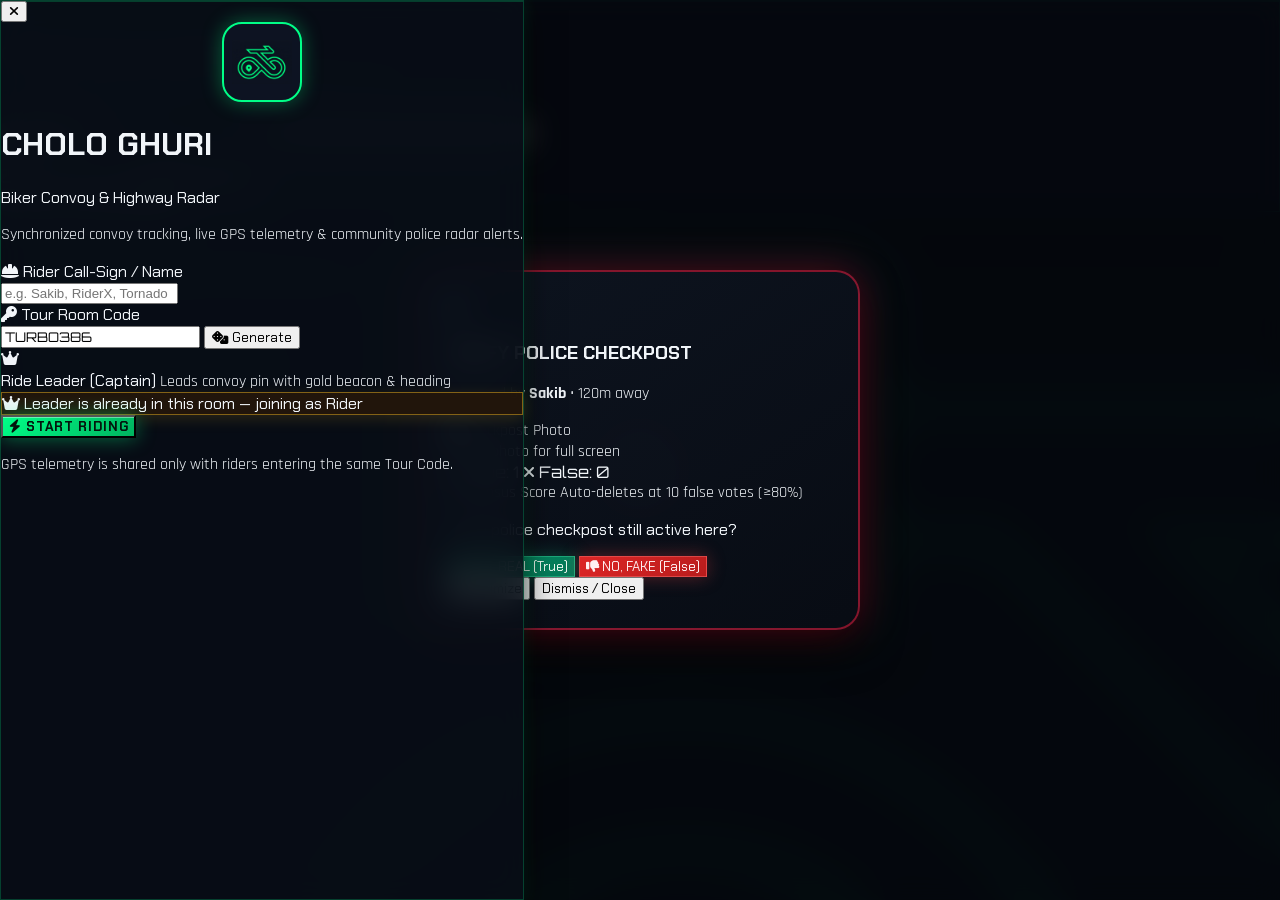
==== commit b83666b5: "Add files via upload" ====
--- a/index.html
+++ b/index.html
@@ -757,7 +757,7 @@
       <!-- Header & Branding -->
       <div class="text-center mb-6 relative">
         <div class="cholo-ghuri-brand-logo">
-          <img src="logo.png" alt="Cholo Ghuri Logo" class="brand-logo-img" />
+          <img src="logo.png" alt="Cholo Ghuri" class="brand-logo-img">
         </div>
         <h1 class="font-cyber font-black text-2xl sm:text-3xl tracking-wider text-slate-100 flex items-center justify-center gap-2">
           CHOLO GHURI
--- a/style.css
+++ b/style.css
@@ -148,7 +148,10 @@
 .police-btn::before {
   content: '';
   position: absolute;
-  top: -2px; bottom: -2px; left: -2px; right: -2px;
+  top: -2px;
+  bottom: -2px;
+  left: -2px;
+  right: -2px;
   background: linear-gradient(90deg, #ff1e42 0%, #ff1e42 45%, #0077ff 55%, #0077ff 100%);
   border-radius: inherit;
   z-index: -1;
@@ -179,9 +182,11 @@
     opacity: 0.3;
     background: linear-gradient(90deg, rgba(255, 30, 66, 0.4) 0%, rgba(0, 119, 255, 0.05) 100%);
   }
+
   50% {
     opacity: 0.8;
   }
+
   100% {
     opacity: 0.3;
     background: linear-gradient(90deg, rgba(255, 30, 66, 0.05) 0%, rgba(0, 119, 255, 0.4) 100%);
@@ -194,10 +199,12 @@
     transform: scale(0.85);
     opacity: 0.9;
   }
+
   50% {
     transform: scale(1.4);
     opacity: 0.3;
   }
+
   100% {
     transform: scale(1.9);
     opacity: 0;
@@ -364,29 +371,35 @@
 
 /* ==================== CHOLO GHURI BRAND LOGO ==================== */
 .cholo-ghuri-brand-logo {
-  width: 84px;
-  height: 84px;
+  width: 80px;
+  height: 80px;
   background: #0d1322;
+  /* Matches deep dark card theme */
   border: 2px solid #00ff87;
+  /* Vivid Cyber Neon Green */
   border-radius: 20px;
   display: flex;
   align-items: center;
   justify-content: center;
   box-shadow: 0 0 20px rgba(0, 255, 135, 0.35);
+  /* Neon shadow pulse */
   margin: 0 auto 16px auto;
   overflow: hidden;
-  padding: 10px;
+  padding: 8px;
+  /* Safe padding for image frame */
 }
 
 .brand-logo-img {
   width: 100%;
   height: 100%;
   object-fit: contain;
+  /* Prevents distortion */
   display: block;
 }
 
 .leaflet-control-zoom {
-  display: none !important; /* Mobile friendly clean HUD */
+  display: none !important;
+  /* Mobile friendly clean HUD */
 }
 
 .leaflet-control-attribution {
@@ -444,7 +457,7 @@
   justify-content: center;
   color: var(--neon-green);
   font-size: 10px;
-  box-shadow: 0 0 10px var(--neon-green-glow), 0 2px 5px rgba(0,0,0,0.85);
+  box-shadow: 0 0 10px var(--neon-green-glow), 0 2px 5px rgba(0, 0, 0, 0.85);
   transition: transform 0.25s ease;
   z-index: 2;
   position: relative;
@@ -453,7 +466,7 @@
 .biker-marker-leader .biker-marker-body {
   border-color: #fbbf24;
   color: #fbbf24;
-  box-shadow: 0 0 12px rgba(251, 191, 36, 0.75), 0 2px 5px rgba(0,0,0,0.85);
+  box-shadow: 0 0 12px rgba(251, 191, 36, 0.75), 0 2px 5px rgba(0, 0, 0, 0.85);
 }
 
 .biker-marker-leader .biker-marker-pulse {
@@ -495,7 +508,7 @@
   overflow: hidden;
   text-overflow: ellipsis;
   color: #f8fafc;
-  box-shadow: 0 2px 5px rgba(0,0,0,0.85);
+  box-shadow: 0 2px 5px rgba(0, 0, 0, 0.85);
   pointer-events: none;
   z-index: 5;
 }
@@ -534,8 +547,15 @@
 }
 
 @keyframes policeBeaconPulse {
-  0% { transform: scale(0.8); opacity: 0.9; }
-  100% { transform: scale(2.2); opacity: 0; }
+  0% {
+    transform: scale(0.8);
+    opacity: 0.9;
+  }
+
+  100% {
+    transform: scale(2.2);
+    opacity: 0;
+  }
 }
 
 @keyframes policeFlashStrobe {
@@ -544,6 +564,7 @@
     color: #ff1e42;
     box-shadow: 0 0 16px rgba(255, 30, 66, 0.8);
   }
+
   100% {
     border-color: #0077ff;
     color: #0077ff;
@@ -563,8 +584,14 @@
 }
 
 @keyframes speedoBlink {
-  0% { opacity: 0.8; }
-  100% { opacity: 1; transform: scale(1.04); }
+  0% {
+    opacity: 0.8;
+  }
+
+  100% {
+    opacity: 1;
+    transform: scale(1.04);
+  }
 }
 
 /* Highway Banner Road scanner line */
@@ -585,17 +612,22 @@
 }
 
 @keyframes roadScan {
-  0% { left: -60%; }
-  100% { left: 160%; }
+  0% {
+    left: -60%;
+  }
+
+  100% {
+    left: 160%;
+  }
 }
 
 /* Custom Checkbox Toggle */
-.custom-toggle-input:checked + .custom-toggle-label {
+.custom-toggle-input:checked+.custom-toggle-label {
   background-color: var(--neon-green);
   border-color: var(--neon-green);
 }
 
-.custom-toggle-input:checked + .custom-toggle-label::after {
+.custom-toggle-input:checked+.custom-toggle-label::after {
   transform: translateX(100%);
   background-color: #06110a;
 }
@@ -614,6 +646,7 @@
     box-sizing: border-box !important;
     overflow-x: hidden !important;
   }
+
   .hud-top-container {
     width: 100%;
     max-width: 100vw;
@@ -621,6 +654,7 @@
     flex-direction: column;
     gap: 6px;
   }
+
   .hud-row-1 {
     width: 100%;
     display: flex;
@@ -628,6 +662,7 @@
     justify-content: space-between;
     gap: 6px;
   }
+
   .hud-row-2 {
     width: 100%;
     display: flex;
@@ -638,21 +673,26 @@
     position: relative !important;
     z-index: 10005 !important;
   }
+
   .speed-limit-sign {
     width: 42px;
     height: 42px;
     min-width: 42px;
     border-width: 4px;
   }
+
   .speed-limit-number {
     font-size: 16px;
   }
+
   .speed-limit-unit {
     font-size: 5.5px;
   }
+
   .hud-road-text {
     max-width: calc(100vw - 190px);
   }
+
   .hud-bottom-bar,
   #bottomControlBar {
     bottom: 12px !important;
@@ -662,6 +702,7 @@
     gap: 8px !important;
     border-radius: 14px !important;
   }
+
   .glove-btn {
     min-height: 44px;
     min-width: 40px;
@@ -672,26 +713,32 @@
   .hud-top-bar {
     padding: 4px 6px !important;
   }
+
   .hud-row-1,
   .hud-row-2 {
     gap: 4px !important;
   }
+
   .speed-limit-sign {
     width: 36px !important;
     height: 36px !important;
     min-width: 36px !important;
     border-width: 3.5px !important;
   }
+
   .speed-limit-number {
     font-size: 14px !important;
   }
+
   .speed-limit-unit {
     font-size: 5px !important;
   }
+
   .hud-road-text {
     max-width: calc(100vw - 160px) !important;
     font-size: 10px !important;
   }
+
   .hud-bottom-bar,
   #bottomControlBar {
     bottom: 8px !important;
@@ -699,11 +746,13 @@
     padding: 6px 8px !important;
     gap: 6px !important;
   }
+
   .glove-btn {
     min-height: 40px !important;
     min-width: 36px !important;
     padding: 4px 6px !important;
   }
+
   #reportPoliceBtn {
     padding-left: 8px !important;
     padding-right: 8px !important;
@@ -715,13 +764,16 @@
   width: 6px;
   height: 6px;
 }
+
 ::-webkit-scrollbar-track {
   background: #090e17;
 }
+
 ::-webkit-scrollbar-thumb {
   background: rgba(0, 255, 136, 0.3);
   border-radius: 3px;
 }
+
 ::-webkit-scrollbar-thumb:hover {
   background: rgba(0, 255, 136, 0.6);
 }
@@ -756,8 +808,15 @@
 }
 
 @keyframes roadCardPop {
-  0% { transform: scale(0.85); opacity: 0; }
-  100% { transform: scale(1); opacity: 1; }
+  0% {
+    transform: scale(0.85);
+    opacity: 0;
+  }
+
+  100% {
+    transform: scale(1);
+    opacity: 1;
+  }
 }
 
 .giant-speed-sign {
@@ -802,8 +861,13 @@
 }
 
 @keyframes roadTimer {
-  0% { width: 100%; }
-  100% { width: 0%; }
+  0% {
+    width: 100%;
+  }
+
+  100% {
+    width: 0%;
+  }
 }
 
 /* ==================== SCREEN BORDER OVERSPEED FLASH ==================== */
@@ -826,6 +890,7 @@
     box-shadow: inset 0 0 30px rgba(255, 30, 66, 0.5);
     border-color: rgba(255, 30, 66, 0.6);
   }
+
   100% {
     box-shadow: inset 0 0 70px rgba(255, 30, 66, 0.95);
     border-color: #ff1e42;
@@ -908,6 +973,7 @@
     opacity: 0;
     transform: translateY(-8px);
   }
+
   to {
     opacity: 1;
     transform: translateY(0);
@@ -1069,6 +1135,7 @@
   border-color: rgba(245, 158, 11, 0.5);
   color: #fde68a;
 }
+
 .sub-alert-btn-amber:hover {
   background: rgba(245, 158, 11, 0.35);
   border-color: #f59e0b;
@@ -1080,6 +1147,7 @@
   border-color: rgba(239, 68, 68, 0.5);
   color: #fecaca;
 }
+
 .sub-alert-btn-rose:hover {
   background: rgba(239, 68, 68, 0.35);
   border-color: #ef4444;
@@ -1091,6 +1159,7 @@
   border-color: rgba(6, 182, 212, 0.5);
   color: #cffafe;
 }
+
 .sub-alert-btn-cyan:hover {
   background: rgba(6, 182, 212, 0.35);
   border-color: #06b6d4;
@@ -1104,6 +1173,7 @@
   border: 1px solid rgba(148, 163, 184, 0.4);
   color: #cbd5e1;
 }
+
 .sub-alert-btn-min:hover {
   background: rgba(51, 65, 85, 0.95);
   color: #ffffff;
@@ -1118,6 +1188,7 @@
   border: 1px solid rgba(239, 68, 68, 0.45);
   color: #fca5a5;
 }
+
 .sub-alert-btn-close:hover {
   background: rgba(220, 38, 38, 0.9);
   color: #ffffff;
@@ -1131,24 +1202,30 @@
     padding: 5px 10px !important;
     gap: 8px !important;
   }
+
   #currentRoadName {
     font-size: 11.5px;
   }
+
   .sub-road-alert-card {
     padding: 7px 10px !important;
   }
+
   .alert-card-icon {
     width: 28px;
     height: 28px;
     font-size: 13px;
   }
+
   .alert-card-desc {
     font-size: 11.5px;
   }
+
   .sub-alert-btn-action {
     padding: 5px 8px;
     font-size: 9px;
   }
+
   .sub-alert-btn-min,
   .sub-alert-btn-close {
     width: 26px;
@@ -1572,6 +1649,7 @@
     opacity: 0;
     transform: scale(0.4) translateX(20px);
   }
+
   100% {
     opacity: 1;
     transform: scale(1) translateX(0);
@@ -1583,6 +1661,7 @@
     opacity: 1;
     transform: scale(1);
   }
+
   100% {
     opacity: 0;
     transform: scale(0.3) translateX(20px);
@@ -1590,27 +1669,36 @@
 }
 
 @keyframes miniAlertPulseRed {
-  0%, 100% {
+
+  0%,
+  100% {
     box-shadow: 0 0 12px rgba(239, 68, 68, 0.6), 0 0 0 0 rgba(239, 68, 68, 0.5);
   }
+
   50% {
     box-shadow: 0 0 22px rgba(239, 68, 68, 0.95), 0 0 0 7px rgba(239, 68, 68, 0);
   }
 }
 
 @keyframes miniAlertPulseCyan {
-  0%, 100% {
+
+  0%,
+  100% {
     box-shadow: 0 0 12px rgba(6, 182, 212, 0.6), 0 0 0 0 rgba(6, 182, 212, 0.5);
   }
+
   50% {
     box-shadow: 0 0 22px rgba(6, 182, 212, 0.95), 0 0 0 7px rgba(6, 182, 212, 0);
   }
 }
 
 @keyframes miniAlertPulseYellow {
-  0%, 100% {
+
+  0%,
+  100% {
     box-shadow: 0 0 12px rgba(245, 158, 11, 0.6), 0 0 0 0 rgba(245, 158, 11, 0.5);
   }
+
   50% {
     box-shadow: 0 0 24px rgba(245, 158, 11, 0.95), 0 0 0 7px rgba(245, 158, 11, 0);
   }
@@ -1821,36 +1909,81 @@
   background: #00d2ff;
 }
 
-.ptt-audio-wave .wave-bar:nth-child(1) { animation-delay: 0.0s; }
-.ptt-audio-wave .wave-bar:nth-child(2) { animation-delay: 0.15s; }
-.ptt-audio-wave .wave-bar:nth-child(3) { animation-delay: 0.3s; }
-.ptt-audio-wave .wave-bar:nth-child(4) { animation-delay: 0.45s; }
+.ptt-audio-wave .wave-bar:nth-child(1) {
+  animation-delay: 0.0s;
+}
+
+.ptt-audio-wave .wave-bar:nth-child(2) {
+  animation-delay: 0.15s;
+}
+
+.ptt-audio-wave .wave-bar:nth-child(3) {
+  animation-delay: 0.3s;
+}
+
+.ptt-audio-wave .wave-bar:nth-child(4) {
+  animation-delay: 0.45s;
+}
 
 /* PTT Keyframe Animations */
 @keyframes pttWaveMotion {
-  0% { height: 4px; opacity: 0.5; }
-  100% { height: 16px; opacity: 1; }
+  0% {
+    height: 4px;
+    opacity: 0.5;
+  }
+
+  100% {
+    height: 16px;
+    opacity: 1;
+  }
 }
 
 @keyframes pttCountBadgePulse {
-  0% { transform: scale(0.95); }
-  100% { transform: scale(1.15); }
+  0% {
+    transform: scale(0.95);
+  }
+
+  100% {
+    transform: scale(1.15);
+  }
 }
 
 @keyframes pttPulseRingAnim {
-  0% { transform: scale(1); opacity: 0.9; }
-  100% { transform: scale(1.35); opacity: 0; }
+  0% {
+    transform: scale(1);
+    opacity: 0.9;
+  }
+
+  100% {
+    transform: scale(1.35);
+    opacity: 0;
+  }
 }
 
 @keyframes pttTransmitBorderPulse {
-  0% { box-shadow: 0 0 16px rgba(255, 51, 75, 0.7), 0 0 35px rgba(255, 119, 0, 0.3); }
-  100% { box-shadow: 0 0 34px rgba(255, 51, 75, 1), 0 0 55px rgba(255, 119, 0, 0.6); }
+  0% {
+    box-shadow: 0 0 16px rgba(255, 51, 75, 0.7), 0 0 35px rgba(255, 119, 0, 0.3);
+  }
+
+  100% {
+    box-shadow: 0 0 34px rgba(255, 51, 75, 1), 0 0 55px rgba(255, 119, 0, 0.6);
+  }
 }
 
 @keyframes pttIconVibrate {
-  0%, 100% { transform: rotate(0deg); }
-  25% { transform: rotate(-3deg); }
-  75% { transform: rotate(3deg); }
+
+  0%,
+  100% {
+    transform: rotate(0deg);
+  }
+
+  25% {
+    transform: rotate(-3deg);
+  }
+
+  75% {
+    transform: rotate(3deg);
+  }
 }
 
 /* ==========================================
@@ -1862,10 +1995,12 @@
   position: relative;
   transition: all 0.25s cubic-bezier(0.16, 1, 0.3, 1);
 }
+
 #openTourPlannerBtn:hover {
   box-shadow: 0 0 20px rgba(0, 240, 255, 0.45);
   border-color: rgba(0, 240, 255, 0.8) !important;
 }
+
 #openTourPlannerBtn:active {
   transform: scale(0.95);
 }
@@ -1878,12 +2013,14 @@
   box-shadow: 0 0 14px rgba(239, 68, 68, 0.3) !important;
   transition: all 0.2s ease !important;
 }
+
 #clearTourPlanBtn:hover {
   background: rgba(220, 38, 38, 0.75) !important;
   border-color: #ef4444 !important;
   color: #ffffff !important;
   box-shadow: 0 0 22px rgba(239, 68, 68, 0.6) !important;
 }
+
 #clearTourPlanBtn:active {
   transform: scale(0.95);
 }
@@ -1896,6 +2033,7 @@
   box-shadow: 0 4px 20px rgba(0, 0, 0, 0.5), inset 0 1px 0 rgba(255, 255, 255, 0.05);
   transition: border-color 0.25s ease, box-shadow 0.25s ease;
 }
+
 .tour-config-card:focus-within {
   border-color: rgba(0, 240, 255, 0.55);
   box-shadow: 0 0 25px rgba(0, 240, 255, 0.15), inset 0 1px 0 rgba(255, 255, 255, 0.08);
@@ -1916,6 +2054,7 @@
   user-select: none;
   white-space: nowrap;
 }
+
 .preset-chip:hover {
   color: #00f0ff;
   border-color: rgba(0, 240, 255, 0.7);
@@ -1923,6 +2062,7 @@
   transform: translateY(-1px);
   box-shadow: 0 0 10px rgba(0, 240, 255, 0.25);
 }
+
 .preset-chip:active {
   transform: scale(0.95);
 }
@@ -1937,18 +2077,23 @@
   box-shadow: 0 4px 15px rgba(0, 0, 0, 0.4);
   transition: border-color 0.2s ease, box-shadow 0.2s ease;
 }
+
 .waypoint-item-card:hover {
   border-color: rgba(0, 240, 255, 0.4);
 }
+
 .waypoint-item-card.is-start {
   border-color: rgba(16, 185, 129, 0.6);
 }
+
 .waypoint-item-card.is-dest {
   border-color: rgba(6, 182, 212, 0.6);
 }
+
 .waypoint-item-card.is-regroup {
   border-color: rgba(245, 158, 11, 0.6);
 }
+
 .waypoint-item-card.is-refuel {
   border-color: rgba(249, 115, 22, 0.6);
 }
@@ -1965,26 +2110,31 @@
   font-weight: 800;
   flex-shrink: 0;
 }
+
 .waypoint-num-badge.badge-start {
   background: rgba(16, 185, 129, 0.25);
   color: #10b981;
   border: 1px solid rgba(16, 185, 129, 0.6);
 }
+
 .waypoint-num-badge.badge-dest {
   background: rgba(6, 182, 212, 0.25);
   color: #22d3ee;
   border: 1px solid rgba(6, 182, 212, 0.6);
 }
+
 .waypoint-num-badge.badge-regroup {
   background: rgba(245, 158, 11, 0.25);
   color: #f59e0b;
   border: 1px solid rgba(245, 158, 11, 0.6);
 }
+
 .waypoint-num-badge.badge-refuel {
   background: rgba(249, 115, 22, 0.25);
   color: #fb923c;
   border: 1px solid rgba(249, 115, 22, 0.6);
 }
+
 .waypoint-num-badge.badge-rest {
   background: rgba(20, 184, 166, 0.25);
   color: #2dd4bf;
@@ -2007,6 +2157,7 @@
   box-shadow: 0 10px 30px rgba(0, 0, 0, 0.8), 0 0 15px rgba(0, 240, 255, 0.2);
   backdrop-filter: blur(16px);
 }
+
 .nominatim-item {
   padding: 8px 12px;
   font-size: 11px;
@@ -2020,9 +2171,11 @@
   gap: 8px;
   transition: background 0.15s ease, color 0.15s ease;
 }
+
 .nominatim-item:last-child {
   border-bottom: none;
 }
+
 .nominatim-item:hover,
 .nominatim-item.active {
   background: rgba(0, 240, 255, 0.18);
@@ -2056,6 +2209,7 @@
   transition: transform 0.15s cubic-bezier(0.175, 0.885, 0.32, 1.275), box-shadow 0.15s ease;
   pointer-events: auto !important;
 }
+
 .tour-target-badge:hover {
   transform: scale(1.22);
   z-index: 1000;
@@ -2096,10 +2250,12 @@
   color: #00ff87;
   box-shadow: 0 0 10px rgba(0, 255, 135, 0.75), 0 2px 6px rgba(0, 0, 0, 0.85);
 }
+
 .tour-target-start .tour-target-letter {
   color: #ffffff;
   text-shadow: 0 0 4px #00ff87;
 }
+
 .tour-target-start .tour-target-pip {
   border-color: #00ff87;
   color: #00ff87;
@@ -2114,10 +2270,12 @@
   box-shadow: 0 0 12px rgba(245, 158, 11, 0.85), 0 2px 6px rgba(0, 0, 0, 0.85);
   animation: tourBadgePulseAmber 1.6s ease-in-out infinite;
 }
+
 .tour-target-regroup .tour-target-letter {
   color: #ffffff;
   text-shadow: 0 0 4px #f59e0b;
 }
+
 .tour-target-regroup .tour-target-pip {
   border-color: #f59e0b;
   color: #fbbf24;
@@ -2132,10 +2290,12 @@
   box-shadow: 0 0 12px rgba(249, 115, 22, 0.85), 0 2px 6px rgba(0, 0, 0, 0.85);
   animation: tourBadgePulseOrange 1.8s ease-in-out infinite;
 }
+
 .tour-target-refuel .tour-target-letter {
   color: #ffffff;
   text-shadow: 0 0 4px #f97316;
 }
+
 .tour-target-refuel .tour-target-pip {
   border-color: #f97316;
   color: #fdba74;
@@ -2149,10 +2309,12 @@
   color: #14b8a6;
   box-shadow: 0 0 10px rgba(20, 184, 166, 0.75), 0 2px 6px rgba(0, 0, 0, 0.85);
 }
+
 .tour-target-rest .tour-target-letter {
   color: #ffffff;
   text-shadow: 0 0 4px #14b8a6;
 }
+
 .tour-target-rest .tour-target-pip {
   border-color: #14b8a6;
   color: #5eead4;
@@ -2167,10 +2329,12 @@
   box-shadow: 0 0 12px rgba(0, 240, 255, 0.85), 0 2px 6px rgba(0, 0, 0, 0.85);
   animation: tourBadgePulseCyan 2s ease-in-out infinite;
 }
+
 .tour-target-dest .tour-target-letter {
   color: #ffffff;
   text-shadow: 0 0 4px #00f0ff;
 }
+
 .tour-target-dest .tour-target-pip {
   border-color: #00f0ff;
   color: #67e8f9;
@@ -2187,19 +2351,23 @@
   box-shadow: 0 4px 15px rgba(0, 0, 0, 0.8), 0 0 10px rgba(0, 240, 255, 0.2) !important;
   backdrop-filter: blur(8px) !important;
 }
+
 .custom-tour-leaflet-tooltip::before {
   border-top-color: rgba(0, 240, 255, 0.4) !important;
 }
+
 .tour-waypoint-tooltip-content {
   display: flex;
   flex-direction: column;
   gap: 2px;
 }
+
 .tour-tooltip-title-row {
   display: flex;
   align-items: center;
   gap: 5px;
 }
+
 .tour-tooltip-badge {
   font-family: 'Orbitron', monospace;
   font-size: 9px;
@@ -2207,16 +2375,19 @@
   padding: 1px 4px;
   border-radius: 4px;
 }
+
 .tour-tooltip-type {
   font-size: 10px;
   font-weight: 700;
   color: #94a3b8;
 }
+
 .tour-tooltip-name {
   font-size: 11px;
   font-weight: 700;
   color: #f8fafc;
 }
+
 .tour-tooltip-dist {
   font-size: 10px;
   font-weight: 600;
@@ -2225,16 +2396,39 @@
 
 /* Marker Keyframe Glow Pulses */
 @keyframes tourBadgePulseAmber {
-  0%, 100% { box-shadow: 0 0 10px rgba(245, 158, 11, 0.7), 0 0 20px rgba(2, 132, 199, 0.3); }
-  50% { box-shadow: 0 0 18px rgba(245, 158, 11, 0.95), 0 0 30px rgba(2, 132, 199, 0.5); }
-}
+
+  0%,
+  100% {
+    box-shadow: 0 0 10px rgba(245, 158, 11, 0.7), 0 0 20px rgba(2, 132, 199, 0.3);
+  }
+
+  50% {
+    box-shadow: 0 0 18px rgba(245, 158, 11, 0.95), 0 0 30px rgba(2, 132, 199, 0.5);
+  }
+}
+
 @keyframes tourBadgePulseOrange {
-  0%, 100% { box-shadow: 0 0 10px rgba(249, 115, 22, 0.65); }
-  50% { box-shadow: 0 0 18px rgba(249, 115, 22, 0.95), 0 0 26px rgba(239, 68, 68, 0.45); }
-}
+
+  0%,
+  100% {
+    box-shadow: 0 0 10px rgba(249, 115, 22, 0.65);
+  }
+
+  50% {
+    box-shadow: 0 0 18px rgba(249, 115, 22, 0.95), 0 0 26px rgba(239, 68, 68, 0.45);
+  }
+}
+
 @keyframes tourBadgePulseCyan {
-  0%, 100% { box-shadow: 0 0 10px rgba(6, 182, 212, 0.65); }
-  50% { box-shadow: 0 0 18px rgba(6, 182, 212, 0.95), 0 0 30px rgba(0, 240, 255, 0.5); }
+
+  0%,
+  100% {
+    box-shadow: 0 0 10px rgba(6, 182, 212, 0.65);
+  }
+
+  50% {
+    box-shadow: 0 0 18px rgba(6, 182, 212, 0.95), 0 0 30px rgba(0, 240, 255, 0.5);
+  }
 }
 
 /* 6. Mini Alert Dock Tour Icons */
@@ -2251,9 +2445,11 @@
   cursor: pointer;
   transition: transform 0.2s cubic-bezier(0.175, 0.885, 0.32, 1.275);
 }
+
 .tour-dock-btn:hover {
   transform: scale(1.08);
 }
+
 .tour-dock-btn:active {
   transform: scale(0.95);
 }
@@ -2262,6 +2458,7 @@
   border: 2px solid #f59e0b;
   box-shadow: 0 0 16px rgba(245, 158, 11, 0.6);
 }
+
 .tour-dock-refuel {
   border: 2px solid #f97316;
   box-shadow: 0 0 16px rgba(249, 115, 22, 0.6);
@@ -2272,27 +2469,26 @@
   line-height: 1.4;
   letter-spacing: 0.3px;
 }
+
 .tour-breadcrumb-step {
   display: inline-flex;
   align-items: center;
   gap: 3px;
 }
+
 .tour-breadcrumb-step.completed {
   color: #34d399;
   text-decoration: line-through;
   opacity: 0.7;
 }
+
 .tour-breadcrumb-step.active {
   color: #00f0ff;
   font-weight: 800;
   text-shadow: 0 0 8px rgba(0, 240, 255, 0.6);
 }
+
 .tour-breadcrumb-step.upcoming {
   color: #94a3b8;
   opacity: 0.85;
-}
-
-
-
-
-
+}
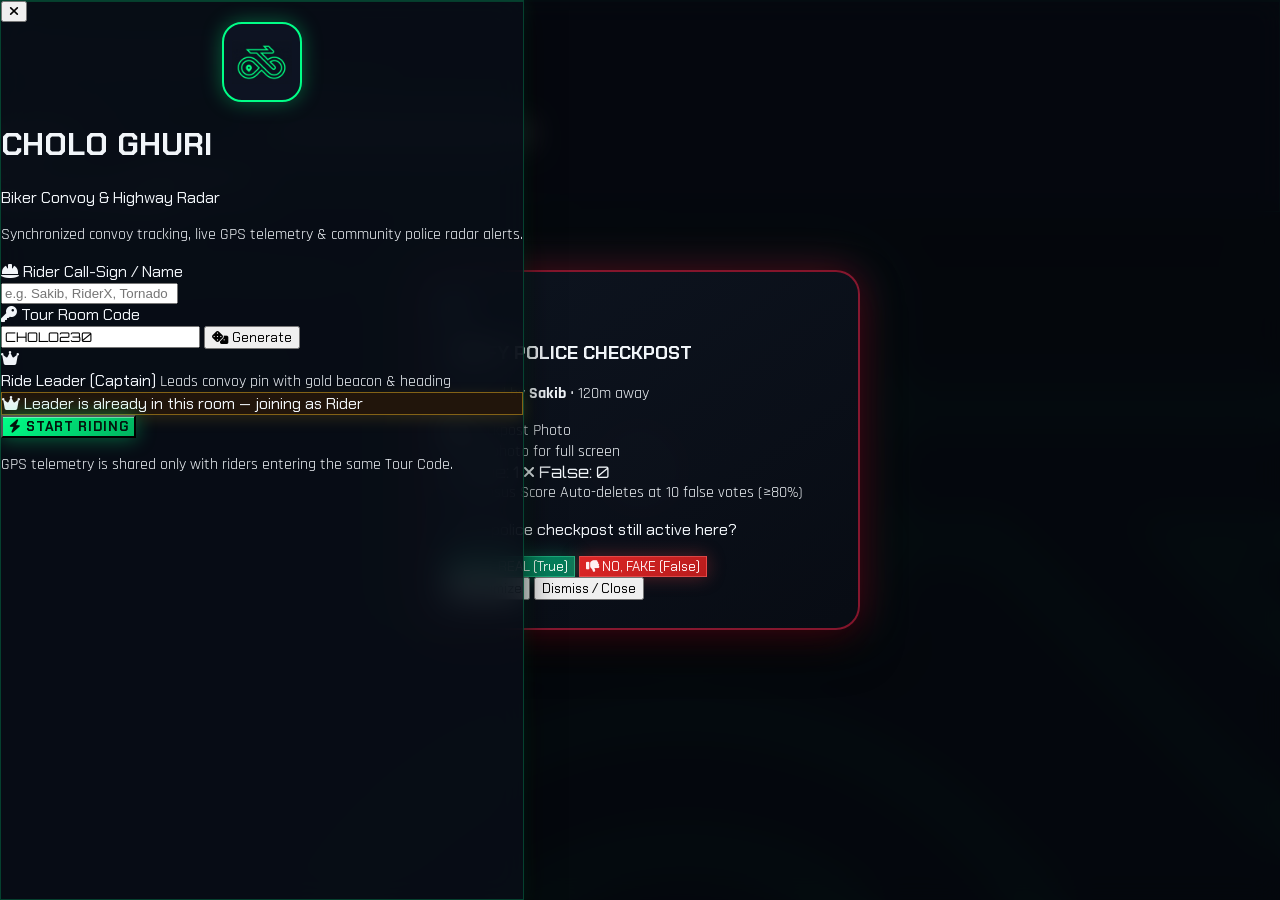
==== commit 9e4ca1c0: "Add files via upload" ====
--- a/index.html
+++ b/index.html
@@ -347,6 +347,13 @@
           </div>
         </div>
 
+        <!-- Day/Night Map Theme Toggle Button -->
+        <button id="mapThemeToggleBtn" onclick="window.toggleMapTheme && window.toggleMapTheme()" class="hud-pill-btn theme-toggle-btn" title="Switch Day/Night Map" style="touch-action: manipulation;">
+          <span class="theme-opt night-opt active">🌙 NIGHT</span>
+          <span class="theme-divider">/</span>
+          <span class="theme-opt day-opt">☀️ DAY</span>
+        </button>
+
         <!-- Tour Planner Button -->
         <button id="openTourPlannerBtn" onclick="window.openTourPlanner && window.openTourPlanner()" title="Group Tour & Multi-Stop Waypoint Planner" class="glass-panel-neon hover:border-cyan-400 active:scale-95 rounded-xl sm:rounded-2xl px-2.5 py-1.5 sm:px-3.5 sm:py-2 flex items-center gap-1.5 border border-cyan-500/40 text-slate-200 transition-all shadow-2xl cursor-pointer pointer-events-auto flex-shrink-0 whitespace-nowrap" style="pointer-events: auto !important; position: relative; z-index: 10010; touch-action: manipulation;">
           <span class="text-xs sm:text-sm">🗺️</span>
--- a/style.css
+++ b/style.css
@@ -1986,6 +1986,56 @@
   }
 }
 
+/* ==================== LIVE MAP THEME SWITCHER (DAY / NIGHT) ==================== */
+.theme-toggle-btn {
+  display: inline-flex;
+  align-items: center;
+  gap: 6px;
+  background: rgba(13, 19, 34, 0.88);
+  border: 1px solid rgba(255, 255, 255, 0.14);
+  border-radius: 999px;
+  padding: 6px 12px;
+  font-size: 11px;
+  font-weight: 700;
+  letter-spacing: 0.5px;
+  color: #94a3b8;
+  cursor: pointer;
+  transition: all 0.25s ease;
+  flex-shrink: 0;
+  white-space: nowrap;
+  user-select: none;
+}
+.theme-toggle-btn:hover {
+  background: rgba(19, 28, 49, 0.95);
+  border-color: rgba(255, 255, 255, 0.25);
+}
+.theme-toggle-btn .theme-opt {
+  transition: color 0.2s ease, text-shadow 0.2s ease;
+}
+.theme-toggle-btn .theme-opt.active {
+  color: #00ff87;
+  text-shadow: 0 0 8px rgba(0, 255, 135, 0.5);
+}
+.theme-toggle-btn.day-active {
+  border-color: rgba(250, 204, 21, 0.5);
+  box-shadow: 0 0 12px rgba(250, 204, 21, 0.2);
+}
+.theme-toggle-btn.day-active .day-opt.active {
+  color: #facc15;
+  text-shadow: 0 0 8px rgba(250, 204, 21, 0.5);
+}
+.theme-divider {
+  opacity: 0.35;
+}
+
+@media (max-width: 640px) {
+  .theme-toggle-btn {
+    padding: 5px 8px;
+    font-size: 9.5px;
+    gap: 4px;
+  }
+}
+
 /* ==========================================
    GROUP TOUR & MULTI-STOP WAYPOINT PLANNER
    ========================================== */
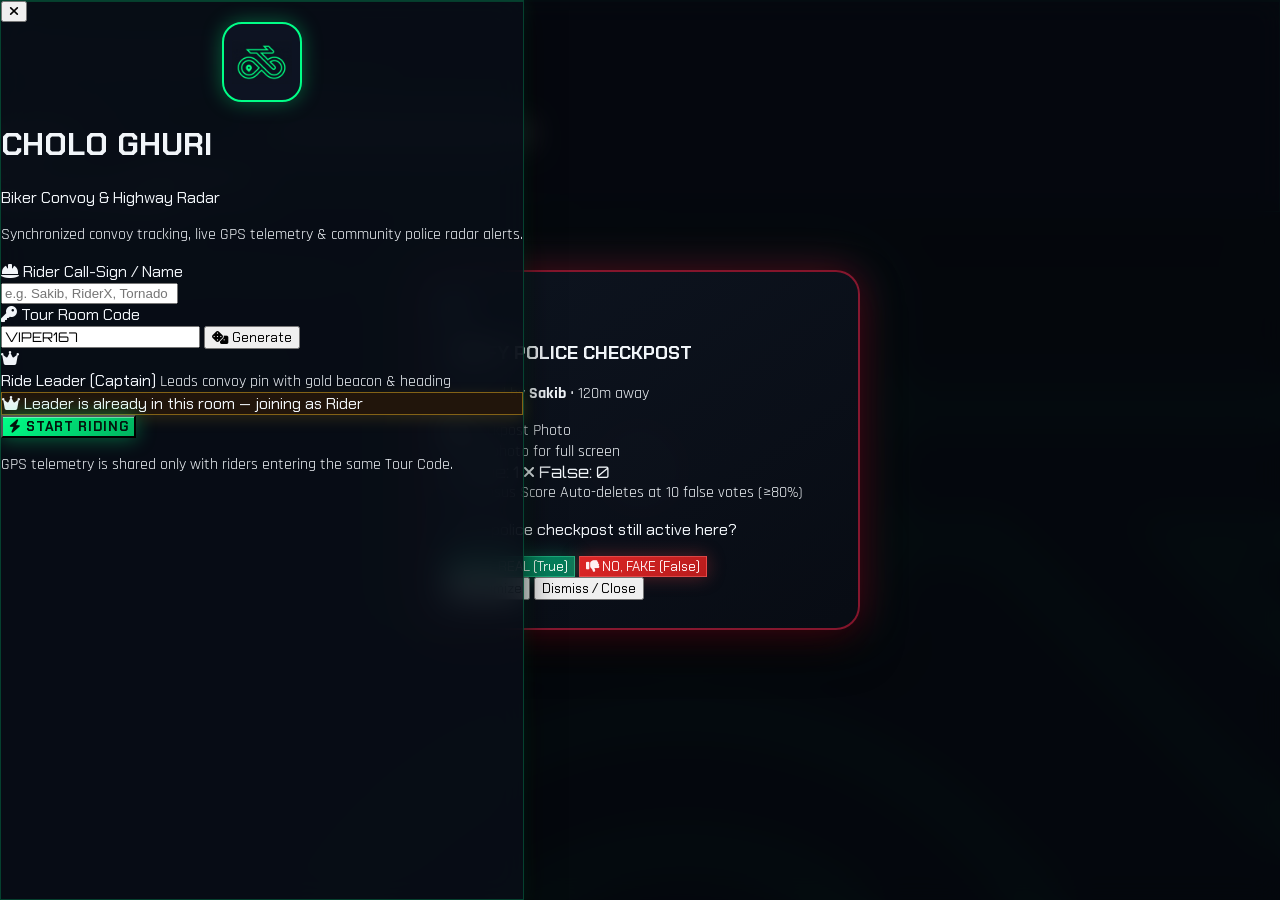
==== commit 492f7692: "Add files via upload" ====
--- a/index.html
+++ b/index.html
@@ -348,7 +348,7 @@
         </div>
 
         <!-- Day/Night Map Theme Toggle Button -->
-        <button id="mapThemeToggleBtn" onclick="window.toggleMapTheme && window.toggleMapTheme()" class="hud-pill-btn theme-toggle-btn" title="Switch Day/Night Map" style="touch-action: manipulation;">
+        <button id="mapThemeToggleBtn" class="hud-pill-btn theme-toggle-btn" title="Switch Day/Night Map">
           <span class="theme-opt night-opt active">🌙 NIGHT</span>
           <span class="theme-divider">/</span>
           <span class="theme-opt day-opt">☀️ DAY</span>
--- a/style.css
+++ b/style.css
@@ -237,14 +237,16 @@
 
 .leaflet-container,
 .leaflet-pane,
-.leaflet-tile-pane {
+.leaflet-tile-pane,
+.leaflet-tile {
   opacity: 1 !important;
   visibility: visible !important;
-}
-
-/* Mapbox Navigation Night is natively dark mode; no invert filter needed */
-.leaflet-tile-pane {
-  filter: none;
+  filter: none !important;
+}
+
+body.map-day-mode #map,
+body.map-day-mode .leaflet-container {
+  background: #e5e7eb !important;
 }
 
 .hud-top-bar {
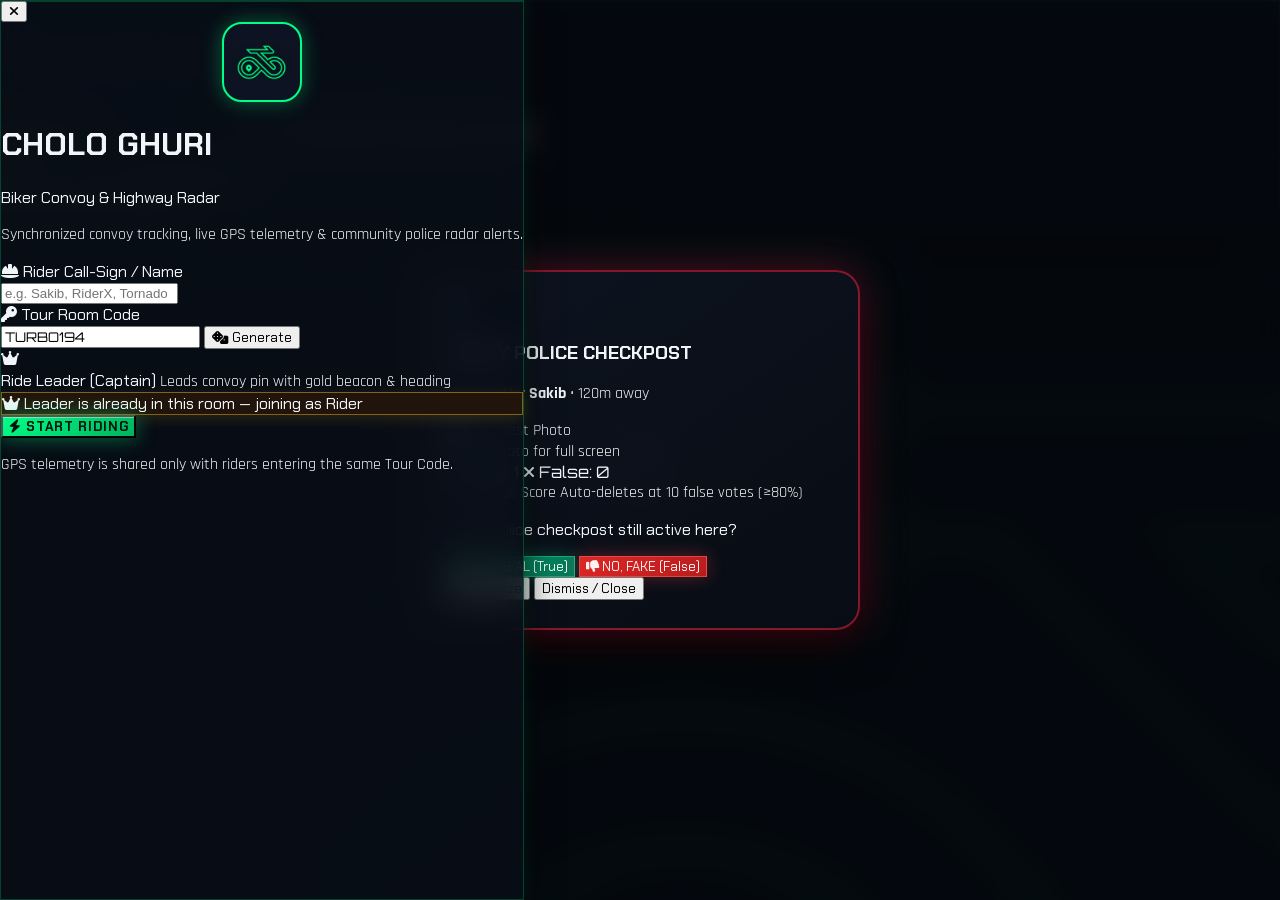
==== commit 2cd3c5be: "Add files via upload" ====
--- a/index.html
+++ b/index.html
@@ -339,8 +339,8 @@
           <div class="w-6 h-6 sm:w-7 sm:h-7 rounded-lg bg-emerald-500/10 border border-emerald-500/30 flex items-center justify-center text-neon-green flex-shrink-0">
             <i id="compassIcon" class="fa-solid fa-location-arrow text-[10px] sm:text-xs transition-transform duration-300"></i>
           </div>
-          <div class="flex flex-col min-w-0 text-left flex-1">
-            <span class="text-[7.5px] sm:text-[8.5px] uppercase tracking-widest text-emerald-400/80 font-bold leading-tight">CURRENT ROAD</span>
+          <div class="flex flex-col min-w-0 text-left flex-1 overflow-hidden">
+            <span class="text-[7.5px] sm:text-[8.5px] uppercase tracking-widest text-emerald-400/80 font-bold leading-tight whitespace-nowrap">CURRENT ROAD</span>
             <div id="currentRoadName" class="hud-road-text font-cyber font-bold text-xs sm:text-sm text-slate-100 truncate" title="Dhaka - Mawa Expressway (N8)">
               Dhaka - Mawa Expressway (N8)
             </div>
--- a/style.css
+++ b/style.css
@@ -244,9 +244,193 @@
   filter: none !important;
 }
 
+/* ========================================================
+   DAY MODE HIGH-CONTRAST THEME (body.map-day-mode)
+   ======================================================== */
+body.map-day-mode {
+  background-color: #f1f5f9 !important;
+  color: #0f172a !important;
+}
+
 body.map-day-mode #map,
 body.map-day-mode .leaflet-container {
   background: #e5e7eb !important;
+}
+
+/* 1. Panels & Cards in Day Mode */
+body.map-day-mode .glass-panel,
+body.map-day-mode .glass-panel-neon,
+body.map-day-mode #currentRoadBanner,
+body.map-day-mode #subRoadAlertSection .sub-road-alert-card,
+body.map-day-mode #bottomControlBar,
+body.map-day-mode #bottomControlBar .glass-panel {
+  background: rgba(255, 255, 255, 0.94) !important;
+  backdrop-filter: blur(16px) !important;
+  -webkit-backdrop-filter: blur(16px) !important;
+  border-color: rgba(15, 23, 42, 0.16) !important;
+  box-shadow: 0 4px 20px rgba(0, 0, 0, 0.12), 0 1px 3px rgba(0, 0, 0, 0.08) !important;
+  color: #0f172a !important;
+}
+
+/* 2. Top Row 1: Brand & Status Text */
+body.map-day-mode .hud-top-bar span.text-slate-100,
+body.map-day-mode .hud-top-bar span.font-cyber {
+  color: #0f172a !important;
+}
+body.map-day-mode #activeRoomCode {
+  color: #047857 !important;
+  font-weight: 800 !important;
+}
+body.map-day-mode #topJoinRoomBtn {
+  background: rgba(16, 185, 129, 0.15) !important;
+  border-color: rgba(5, 150, 105, 0.4) !important;
+  color: #047857 !important;
+}
+body.map-day-mode #topShareRoomBtn {
+  background: rgba(2, 132, 199, 0.12) !important;
+  border-color: rgba(2, 132, 199, 0.35) !important;
+  color: #0369a1 !important;
+}
+
+/* 3. Speedometer & Speed Limit in Day Mode */
+body.map-day-mode #liveSpeedDisplay {
+  color: #047857 !important;
+  text-shadow: none !important;
+}
+body.map-day-mode #speedStatusLabel {
+  color: #059669 !important;
+}
+body.map-day-mode .hud-top-bar span.text-slate-400 {
+  color: #475569 !important;
+}
+
+/* 4. Row 2: Current Road Banner in Day Mode */
+body.map-day-mode #currentRoadBanner {
+  background: rgba(255, 255, 255, 0.94) !important;
+  border-color: rgba(16, 185, 129, 0.4) !important;
+  box-shadow: 0 4px 18px rgba(0, 0, 0, 0.1) !important;
+}
+body.map-day-mode #currentRoadBanner span.uppercase {
+  color: #047857 !important;
+  font-weight: 800 !important;
+}
+body.map-day-mode #currentRoadName,
+body.map-day-mode .hud-road-text {
+  color: #0f172a !important;
+  font-weight: 800 !important;
+}
+body.map-day-mode #currentRoadBanner .fa-location-arrow {
+  color: #047857 !important;
+}
+body.map-day-mode #currentRoadBanner .bg-emerald-500\/10 {
+  background: rgba(16, 185, 129, 0.15) !important;
+  border-color: rgba(16, 185, 129, 0.35) !important;
+}
+
+/* 5. Theme Toggle Button in Day Mode */
+body.map-day-mode .theme-toggle-btn {
+  background: rgba(255, 255, 255, 0.96) !important;
+  border-color: rgba(217, 119, 6, 0.45) !important;
+  box-shadow: 0 2px 10px rgba(0, 0, 0, 0.08) !important;
+  color: #475569 !important;
+}
+body.map-day-mode .theme-toggle-btn .night-opt {
+  color: #64748b !important;
+  text-shadow: none !important;
+}
+body.map-day-mode .theme-toggle-btn .day-opt.active {
+  color: #b45309 !important;
+  font-weight: 800 !important;
+  text-shadow: none !important;
+}
+body.map-day-mode .theme-divider {
+  color: #94a3b8 !important;
+}
+
+/* 6. Tour & Group Buttons in Day Mode */
+body.map-day-mode #openTourPlannerBtn,
+body.map-day-mode #openTourBtn {
+  background: rgba(255, 255, 255, 0.95) !important;
+  border-color: rgba(2, 132, 199, 0.4) !important;
+  color: #0369a1 !important;
+  box-shadow: 0 2px 10px rgba(2, 132, 199, 0.12) !important;
+}
+body.map-day-mode #openTourPlannerBtn span.text-cyan-300,
+body.map-day-mode #openTourBtn span.text-cyan-300 {
+  color: #0284c7 !important;
+  font-weight: 800 !important;
+}
+body.map-day-mode #topRidersCountBtn,
+body.map-day-mode #groupMembersBtn {
+  background: rgba(255, 255, 255, 0.95) !important;
+  border-color: rgba(16, 185, 129, 0.45) !important;
+  color: #065f46 !important;
+  box-shadow: 0 2px 10px rgba(16, 185, 129, 0.12) !important;
+}
+body.map-day-mode #topRidersCountBtn span.font-cyber,
+body.map-day-mode #groupMembersBtn span.font-cyber {
+  color: #047857 !important;
+  font-weight: 800 !important;
+}
+body.map-day-mode #topRidersCountBtn .fa-chevron-right,
+body.map-day-mode #groupMembersBtn .fa-chevron-right {
+  color: #475569 !important;
+}
+
+/* 7. Sub-Road Alert Cards in Day Mode */
+body.map-day-mode #subRoadAlertSection .sub-road-alert-card {
+  background: rgba(255, 255, 255, 0.96) !important;
+  border-color: rgba(2, 132, 199, 0.35) !important;
+  color: #0f172a !important;
+}
+body.map-day-mode #subRoadAlertSection .alert-card-label {
+  color: #0284c7 !important;
+}
+body.map-day-mode #subRoadAlertSection .alert-card-subtext {
+  color: #475569 !important;
+}
+body.map-day-mode #subRoadAlertSection #tourSubgroupTag {
+  background: rgba(2, 132, 199, 0.12) !important;
+  color: #0369a1 !important;
+  border-color: rgba(2, 132, 199, 0.3) !important;
+}
+
+/* 8. Bottom Bar Controls in Day Mode */
+body.map-day-mode #bottomControlBar {
+  background: rgba(255, 255, 255, 0.94) !important;
+  border-color: rgba(15, 23, 42, 0.18) !important;
+  box-shadow: 0 8px 30px rgba(0, 0, 0, 0.15) !important;
+}
+body.map-day-mode #bottomControlBar .glove-btn {
+  background: rgba(241, 245, 249, 0.9) !important;
+  border-color: rgba(15, 23, 42, 0.14) !important;
+  color: #1e293b !important;
+}
+body.map-day-mode #bottomControlBar .glove-btn:hover {
+  background: #ffffff !important;
+  border-color: #047857 !important;
+  color: #047857 !important;
+}
+body.map-day-mode #recenterBtn i {
+  color: #1e293b !important;
+}
+body.map-day-mode #recenterBtn.border-emerald-500\/60 i {
+  color: #047857 !important;
+}
+body.map-day-mode #reportPoliceBtn {
+  background: linear-gradient(135deg, #0284c7, #0369a1) !important;
+  color: #ffffff !important;
+}
+body.map-day-mode #reportPoliceBtn span.text-cyan-300 {
+  color: #e0f2fe !important;
+}
+body.map-day-mode #leaveTourBtn {
+  color: #b91c1c !important;
+  border-color: rgba(239, 68, 68, 0.3) !important;
+}
+body.map-day-mode #leaveTourBtn:hover {
+  background: rgba(254, 226, 226, 0.8) !important;
+  color: #991b1b !important;
 }
 
 .hud-top-bar {
@@ -692,7 +876,7 @@
   }
 
   .hud-road-text {
-    max-width: calc(100vw - 190px);
+    max-width: 100%;
   }
 
   .hud-bottom-bar,
@@ -737,8 +921,8 @@
   }
 
   .hud-road-text {
-    max-width: calc(100vw - 160px) !important;
-    font-size: 10px !important;
+    max-width: 100% !important;
+    font-size: 10.5px !important;
   }
 
   .hud-bottom-bar,
@@ -901,19 +1085,25 @@
 
 /* ==================== CURRENT ROAD BANNER ==================== */
 #currentRoadBanner {
+  flex: 1 1 0% !important;
+  min-width: 0 !important;
+  overflow: hidden !important;
   display: flex !important;
   align-items: center !important;
-  gap: 10px !important;
-  padding: 6px 14px !important;
+  gap: 8px !important;
+  padding: 6px 12px !important;
   box-sizing: border-box !important;
-  min-height: 44px;
-  width: auto !important;
-  min-width: 0 !important;
+  min-height: 42px;
   position: relative;
   transition: all 0.25s ease;
 }
 
-#currentRoadName {
+#currentRoadName,
+.hud-road-text {
+  flex: 1 1 auto;
+  width: 100% !important;
+  max-width: 100% !important;
+  min-width: 0 !important;
   display: block;
   font-family: 'Share Tech Mono', monospace, sans-serif;
   font-weight: 700;
@@ -1201,12 +1391,14 @@
 /* Mobile Responsive Fit */
 @media (max-width: 640px) {
   #currentRoadBanner {
-    padding: 5px 10px !important;
-    gap: 8px !important;
-  }
-
-  #currentRoadName {
-    font-size: 11.5px;
+    padding: 4px 8px !important;
+    gap: 6px !important;
+    min-height: 38px !important;
+  }
+
+  #currentRoadName,
+  .hud-road-text {
+    font-size: 11px !important;
   }
 
   .sub-road-alert-card {
@@ -2032,9 +2224,24 @@
 
 @media (max-width: 640px) {
   .theme-toggle-btn {
-    padding: 5px 8px;
-    font-size: 9.5px;
-    gap: 4px;
+    padding: 4px 7px;
+    font-size: 9px;
+    gap: 3px;
+    flex-shrink: 0 !important;
+  }
+  #openTourPlannerBtn,
+  #openTourBtn {
+    padding: 4px 7px !important;
+    font-size: 9px !important;
+    gap: 3px !important;
+    flex-shrink: 0 !important;
+  }
+  #topRidersCountBtn,
+  #groupMembersBtn {
+    padding: 4px 7px !important;
+    font-size: 9px !important;
+    gap: 3px !important;
+    flex-shrink: 0 !important;
   }
 }
 
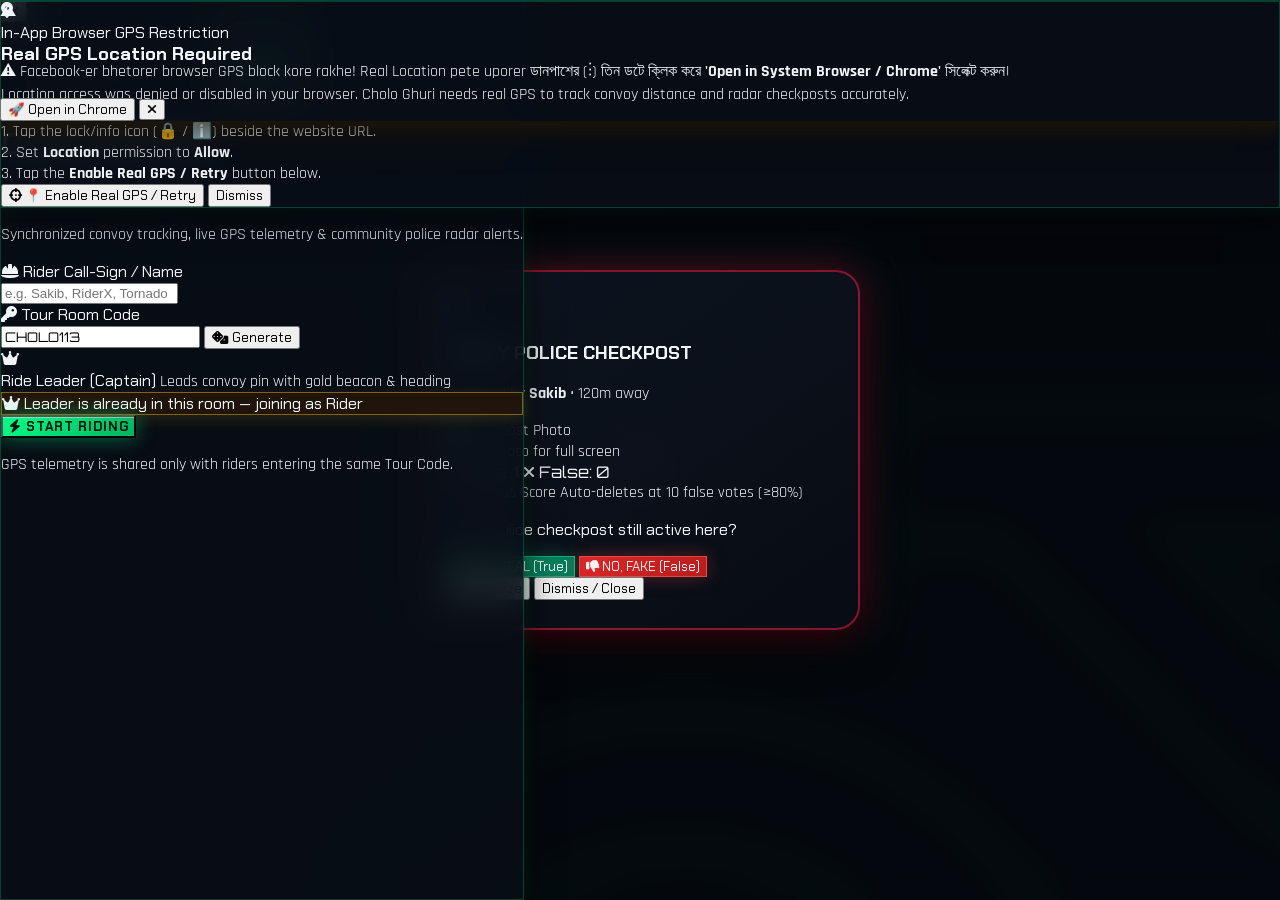
==== commit 60296274: "Add files via upload" ====
--- a/index.html
+++ b/index.html
@@ -76,6 +76,25 @@
         modal.setAttribute("aria-hidden", "true");
       }
     };
+    window.showGpsPermissionModal = function(show) {
+      var modal = document.getElementById("gpsPermissionModal");
+      if (!modal) return;
+      if (show !== false) {
+        modal.classList.remove("hidden", "opacity-0", "pointer-events-none");
+        modal.style.display = "flex";
+        modal.style.zIndex = "100010";
+        modal.style.opacity = "1";
+        modal.style.pointerEvents = "auto";
+      } else {
+        modal.classList.add("hidden", "opacity-0", "pointer-events-none");
+        modal.style.display = "none";
+        modal.style.opacity = "0";
+        modal.style.pointerEvents = "none";
+      }
+    };
+    window.closeGpsPermissionModal = function() {
+      window.showGpsPermissionModal(false);
+    };
     window.submitOnboarding = function(event) {
       if (event) {
         if (typeof event.preventDefault === "function") event.preventDefault();
@@ -256,6 +275,31 @@
 </head>
 <body class="bg-cyber-dark text-slate-100 flex flex-col h-screen w-screen overflow-hidden select-none">
 
+  <!-- ==================== IN-APP BROWSER (FACEBOOK/INSTAGRAM) WARNING BANNER ==================== -->
+  <div id="iabWarningBanner" class="hidden fixed top-0 left-0 right-0 z-[100020] bg-slate-950/95 border-b-2 border-amber-500 shadow-[0_4px_25px_rgba(245,158,11,0.5)] px-3 py-2.5 sm:px-4 sm:py-3 text-slate-100 flex flex-col sm:flex-row items-center justify-between gap-2.5 backdrop-blur-xl">
+    <div class="flex items-start sm:items-center gap-2.5 min-w-0 flex-1">
+      <div class="w-8 h-8 rounded-xl bg-amber-500/20 border border-amber-500/50 flex items-center justify-center text-amber-400 text-base flex-shrink-0">
+        ⚠️
+      </div>
+      <div class="flex flex-col min-w-0 text-left">
+        <span class="font-cyber font-bold text-xs sm:text-sm text-amber-300 uppercase tracking-wider flex items-center gap-1.5">
+          In-App Browser GPS Restriction
+        </span>
+        <p class="font-sans text-[11px] sm:text-xs text-slate-200 mt-0.5 leading-snug">
+          ⚠️ Facebook-er bhetorer browser GPS block kore rakhe! Real Location pete uporer ডানপাশের (⋮) তিন ডটে ক্লিক করে <strong>'Open in System Browser / Chrome'</strong> সিলেক্ট করুন।
+        </p>
+      </div>
+    </div>
+    <div class="flex items-center gap-2 w-full sm:w-auto justify-end flex-shrink-0">
+      <button id="iabOpenChromeBtn" type="button" class="hidden px-3 py-1.5 rounded-xl bg-emerald-500 hover:bg-emerald-400 text-slate-950 font-cyber font-bold text-xs uppercase shadow-[0_0_15px_rgba(0,255,135,0.4)] flex items-center gap-1.5 transition-all cursor-pointer whitespace-nowrap active:scale-95">
+        <span>🚀 Open in Chrome</span>
+      </button>
+      <button id="dismissIabBannerBtn" type="button" class="p-1.5 px-2.5 rounded-lg bg-slate-800/80 hover:bg-slate-700 text-slate-400 hover:text-white transition-colors cursor-pointer text-xs" title="Dismiss Notice">
+        <i class="fa-solid fa-xmark"></i>
+      </button>
+    </div>
+  </div>
+
   <!-- ==================== LEAFLET MAP CONTAINER ==================== -->
   <div id="map" style="position: fixed; top: 0; left: 0; width: 100vw; height: 100vh; z-index: 1;" class="fixed inset-0 z-[1] w-screen h-screen"></div>
 
@@ -866,6 +910,46 @@
         </p>
       </form>
 
+    </div>
+  </div>
+
+  <!-- ==================== GPS PERMISSION REQUIRED MODAL ==================== -->
+  <div id="gpsPermissionModal" class="fixed inset-0 z-[100010] flex items-center justify-center p-4 bg-slate-950/90 backdrop-blur-md hidden transition-all duration-300">
+    <div class="glass-panel-neon max-w-sm w-full rounded-2xl p-6 border border-amber-500/50 text-center relative shadow-[0_0_40px_rgba(245,158,11,0.35)]">
+      <div class="w-14 h-14 rounded-2xl bg-amber-500/15 border-2 border-amber-500 mx-auto flex items-center justify-center text-amber-400 text-2xl mb-3 shadow-[0_0_20px_rgba(245,158,11,0.3)] animate-pulse">
+        <i class="fa-solid fa-location-dot"></i>
+      </div>
+      <h3 class="font-cyber font-black text-lg text-white uppercase tracking-wider">
+        Real GPS Location Required
+      </h3>
+      <p class="text-xs text-slate-300 mt-2 mb-4 leading-relaxed font-sans">
+        Location access was denied or disabled in your browser. Cholo Ghuri needs real GPS to track convoy distance and radar checkposts accurately.
+      </p>
+      
+      <div class="bg-slate-900/80 border border-slate-800 rounded-xl p-3 text-left mb-4 text-[11px] text-slate-400 space-y-1.5 font-sans">
+        <div class="flex items-start gap-2">
+          <span class="text-amber-400 font-bold">1.</span>
+          <span>Tap the lock/info icon (🔒 / ℹ️) beside the website URL.</span>
+        </div>
+        <div class="flex items-start gap-2">
+          <span class="text-amber-400 font-bold">2.</span>
+          <span>Set <strong>Location</strong> permission to <strong>Allow</strong>.</span>
+        </div>
+        <div class="flex items-start gap-2">
+          <span class="text-amber-400 font-bold">3.</span>
+          <span>Tap the <strong>Enable Real GPS / Retry</strong> button below.</span>
+        </div>
+      </div>
+
+      <div class="flex flex-col gap-2">
+        <button id="retryGpsBtn" type="button" class="w-full py-3 rounded-xl bg-gradient-to-r from-emerald-500 to-green-600 hover:from-emerald-400 hover:to-green-500 text-slate-950 font-cyber font-bold text-xs uppercase shadow-[0_0_20px_rgba(0,255,135,0.4)] flex items-center justify-center gap-2 cursor-pointer transition-all active:scale-95">
+          <i class="fa-solid fa-crosshairs text-sm"></i>
+          <span>📍 Enable Real GPS / Retry</span>
+        </button>
+        <button id="closeGpsModalBtn" onclick="window.closeGpsPermissionModal && window.closeGpsPermissionModal()" type="button" class="w-full py-2.5 rounded-xl bg-slate-800 hover:bg-slate-700 text-slate-400 hover:text-white font-cyber font-bold text-xs uppercase border border-slate-700 cursor-pointer transition-colors">
+          Dismiss
+        </button>
+      </div>
     </div>
   </div>
 
--- a/style.css
+++ b/style.css
@@ -431,6 +431,37 @@
 body.map-day-mode #leaveTourBtn:hover {
   background: rgba(254, 226, 226, 0.8) !important;
   color: #991b1b !important;
+}
+
+/* 9. In-App Browser Warning Banner & GPS Permission Modal in Day Mode */
+body.map-day-mode #iabWarningBanner {
+  background: rgba(254, 243, 199, 0.98) !important;
+  border-bottom: 2px solid #d97706 !important;
+  color: #78350f !important;
+  box-shadow: 0 4px 20px rgba(217, 119, 6, 0.25) !important;
+}
+body.map-day-mode #iabWarningBanner p {
+  color: #92400e !important;
+}
+body.map-day-mode #iabWarningBanner .font-cyber {
+  color: #b45309 !important;
+}
+body.map-day-mode #gpsPermissionModal .glass-panel-neon {
+  background: rgba(255, 255, 255, 0.98) !important;
+  border: 2px solid #f59e0b !important;
+  color: #0f172a !important;
+  box-shadow: 0 20px 40px rgba(0, 0, 0, 0.25) !important;
+}
+body.map-day-mode #gpsPermissionModal h3 {
+  color: #0f172a !important;
+}
+body.map-day-mode #gpsPermissionModal p {
+  color: #334155 !important;
+}
+body.map-day-mode #gpsPermissionModal .bg-slate-900\/80 {
+  background: #f1f5f9 !important;
+  border-color: #cbd5e1 !important;
+  color: #475569 !important;
 }
 
 .hud-top-bar {
@@ -553,6 +584,32 @@
   position: fixed !important;
   inset: 0 !important;
   z-index: 99999 !important;
+}
+
+#gpsPermissionModal {
+  position: fixed !important;
+  inset: 0 !important;
+  z-index: 100010 !important;
+}
+
+#iabWarningBanner {
+  position: fixed;
+  top: 0;
+  left: 0;
+  right: 0;
+  z-index: 100020;
+  box-shadow: 0 8px 30px rgba(0, 0, 0, 0.7), 0 0 25px rgba(245, 158, 11, 0.35);
+  animation: subAlertSlideDown 0.3s ease-out forwards;
+}
+
+body.has-iab-banner .hud-top-bar {
+  top: 76px !important;
+}
+
+@media (max-width: 640px) {
+  body.has-iab-banner .hud-top-bar {
+    top: 96px !important;
+  }
 }
 
 /* ==================== CHOLO GHURI BRAND LOGO ==================== */
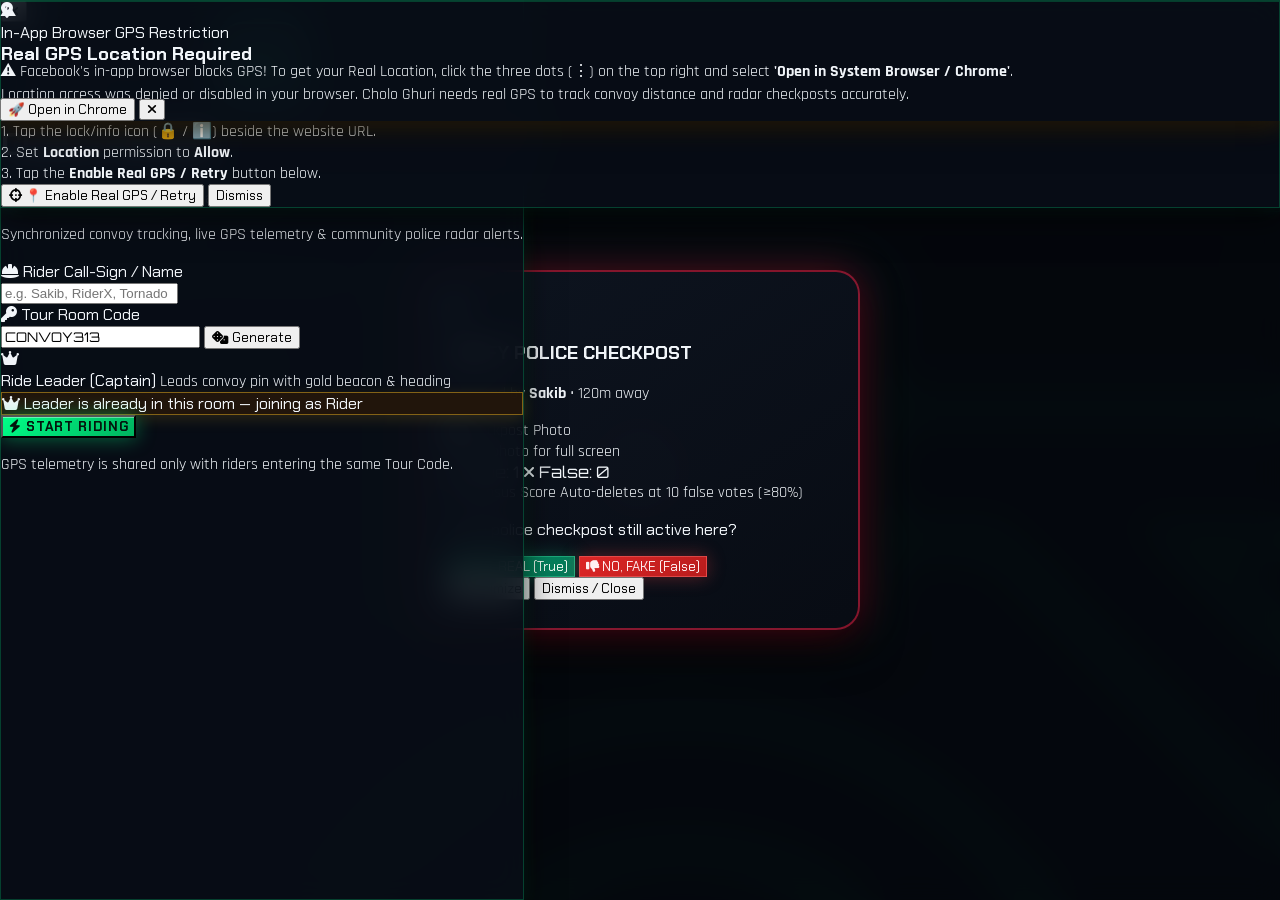
==== commit fd580715: "Add files via upload" ====
--- a/index.html
+++ b/index.html
@@ -285,8 +285,8 @@
         <span class="font-cyber font-bold text-xs sm:text-sm text-amber-300 uppercase tracking-wider flex items-center gap-1.5">
           In-App Browser GPS Restriction
         </span>
-        <p class="font-sans text-[11px] sm:text-xs text-slate-200 mt-0.5 leading-snug">
-          ⚠️ Facebook-er bhetorer browser GPS block kore rakhe! Real Location pete uporer ডানপাশের (⋮) তিন ডটে ক্লিক করে <strong>'Open in System Browser / Chrome'</strong> সিলেক্ট করুন।
+        <p id="iabWarningText" class="font-sans text-[11px] sm:text-xs text-slate-200 mt-0.5 leading-snug">
+          ⚠️ Facebook's in-app browser blocks GPS! To get your Real Location, click the three dots (⋮) on the top right and select <strong>'Open in System Browser / Chrome'</strong>.
         </p>
       </div>
     </div>
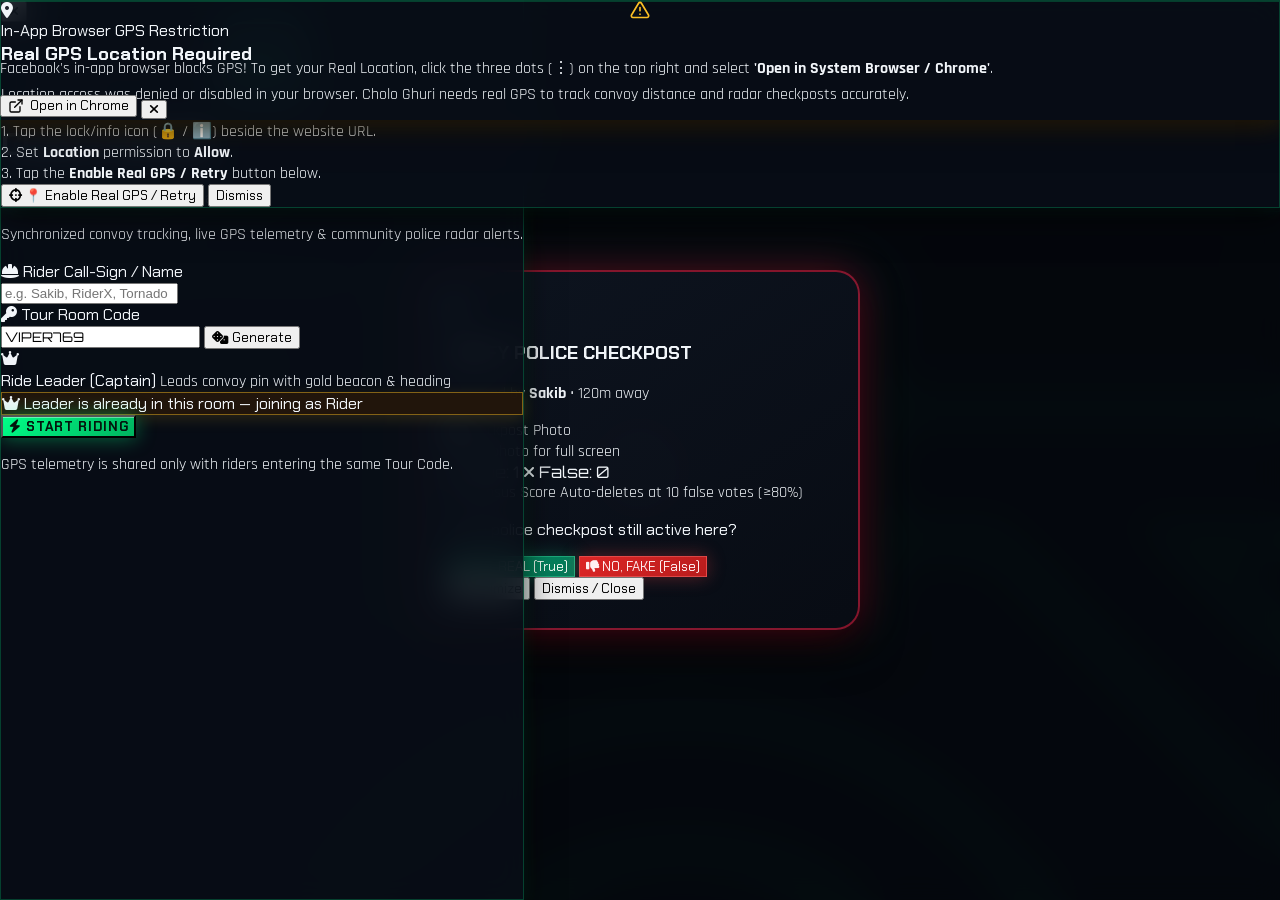
==== commit f476d5d8: "Add files via upload" ====
--- a/index.html
+++ b/index.html
@@ -278,21 +278,30 @@
   <!-- ==================== IN-APP BROWSER (FACEBOOK/INSTAGRAM) WARNING BANNER ==================== -->
   <div id="iabWarningBanner" class="hidden fixed top-0 left-0 right-0 z-[100020] bg-slate-950/95 border-b-2 border-amber-500 shadow-[0_4px_25px_rgba(245,158,11,0.5)] px-3 py-2.5 sm:px-4 sm:py-3 text-slate-100 flex flex-col sm:flex-row items-center justify-between gap-2.5 backdrop-blur-xl">
     <div class="flex items-start sm:items-center gap-2.5 min-w-0 flex-1">
-      <div class="w-8 h-8 rounded-xl bg-amber-500/20 border border-amber-500/50 flex items-center justify-center text-amber-400 text-base flex-shrink-0">
-        ⚠️
+      <div class="iab-icon-box w-8 h-8 rounded-xl bg-amber-500/20 border border-amber-500/50 flex items-center justify-center text-amber-400 flex-shrink-0">
+        <svg class="iab-warning-svg" width="20" height="20" viewBox="0 0 24 24" fill="none" stroke="#fbbf24" stroke-width="2" stroke-linecap="round" stroke-linejoin="round">
+          <path d="M10.29 3.86L1.82 18a2 2 0 0 0 1.71 3h16.94a2 2 0 0 0 1.71-3L13.71 3.86a2 2 0 0 0-3.42 0z"/>
+          <line x1="12" y1="9" x2="12" y2="13"/>
+          <line x1="12" y1="17" x2="12.01" y2="17"/>
+        </svg>
       </div>
       <div class="flex flex-col min-w-0 text-left">
         <span class="font-cyber font-bold text-xs sm:text-sm text-amber-300 uppercase tracking-wider flex items-center gap-1.5">
           In-App Browser GPS Restriction
         </span>
         <p id="iabWarningText" class="font-sans text-[11px] sm:text-xs text-slate-200 mt-0.5 leading-snug">
-          ⚠️ Facebook's in-app browser blocks GPS! To get your Real Location, click the three dots (⋮) on the top right and select <strong>'Open in System Browser / Chrome'</strong>.
+          Facebook's in-app browser blocks GPS! To get your Real Location, click the three dots (⋮) on the top right and select <strong>'Open in System Browser / Chrome'</strong>.
         </p>
       </div>
     </div>
     <div class="flex items-center gap-2 w-full sm:w-auto justify-end flex-shrink-0">
       <button id="iabOpenChromeBtn" type="button" class="hidden px-3 py-1.5 rounded-xl bg-emerald-500 hover:bg-emerald-400 text-slate-950 font-cyber font-bold text-xs uppercase shadow-[0_0_15px_rgba(0,255,135,0.4)] flex items-center gap-1.5 transition-all cursor-pointer whitespace-nowrap active:scale-95">
-        <span>🚀 Open in Chrome</span>
+        <svg class="iab-chrome-svg" width="16" height="16" viewBox="0 0 24 24" fill="none" stroke="currentColor" stroke-width="2" stroke-linecap="round" stroke-linejoin="round">
+          <path d="M18 13v6a2 2 0 0 1-2 2H5a2 2 0 0 1-2-2V8a2 2 0 0 1 2-2h6"/>
+          <polyline points="15 3 21 3 21 9"/>
+          <line x1="10" y1="14" x2="21" y2="3"/>
+        </svg>
+        <span>Open in Chrome</span>
       </button>
       <button id="dismissIabBannerBtn" type="button" class="p-1.5 px-2.5 rounded-lg bg-slate-800/80 hover:bg-slate-700 text-slate-400 hover:text-white transition-colors cursor-pointer text-xs" title="Dismiss Notice">
         <i class="fa-solid fa-xmark"></i>
--- a/style.css
+++ b/style.css
@@ -445,6 +445,13 @@
 }
 body.map-day-mode #iabWarningBanner .font-cyber {
   color: #b45309 !important;
+}
+body.map-day-mode #iabOpenChromeBtn {
+  background: #059669 !important;
+  color: #ffffff !important;
+}
+body.map-day-mode #iabOpenChromeBtn svg {
+  stroke: #ffffff !important;
 }
 body.map-day-mode #gpsPermissionModal .glass-panel-neon {
   background: rgba(255, 255, 255, 0.98) !important;
@@ -600,6 +607,38 @@
   z-index: 100020;
   box-shadow: 0 8px 30px rgba(0, 0, 0, 0.7), 0 0 25px rgba(245, 158, 11, 0.35);
   animation: subAlertSlideDown 0.3s ease-out forwards;
+}
+
+#iabWarningBanner .iab-icon-box {
+  display: flex !important;
+  align-items: center !important;
+  justify-content: center !important;
+  flex-shrink: 0 !important;
+}
+
+#iabWarningBanner .iab-warning-svg {
+  display: block;
+  flex-shrink: 0;
+}
+
+#iabOpenChromeBtn {
+  display: inline-flex !important;
+  align-items: center !important;
+  justify-content: center !important;
+  gap: 6px !important;
+  line-height: 1 !important;
+}
+
+#iabOpenChromeBtn svg,
+#iabOpenChromeBtn .iab-chrome-svg {
+  display: block;
+  flex-shrink: 0;
+}
+
+#dismissIabBannerBtn {
+  display: inline-flex !important;
+  align-items: center !important;
+  justify-content: center !important;
 }
 
 body.has-iab-banner .hud-top-bar {
